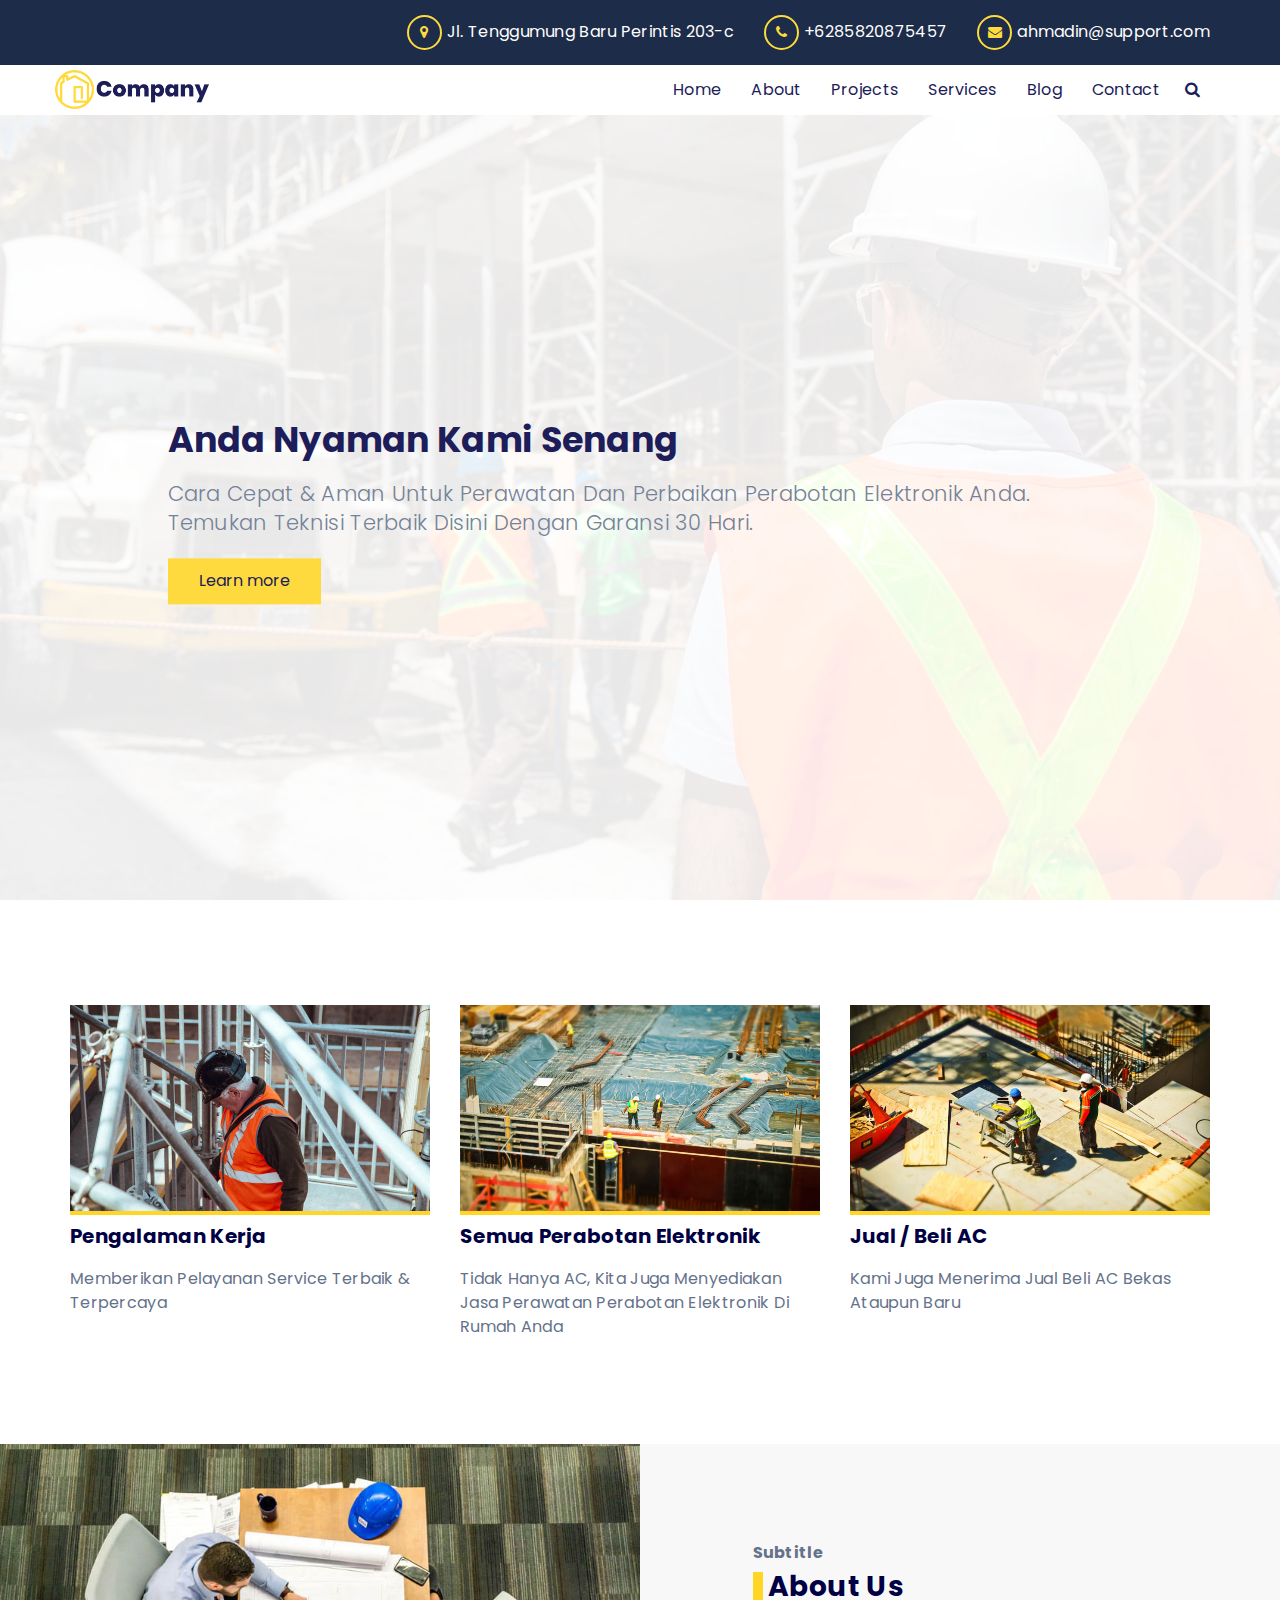
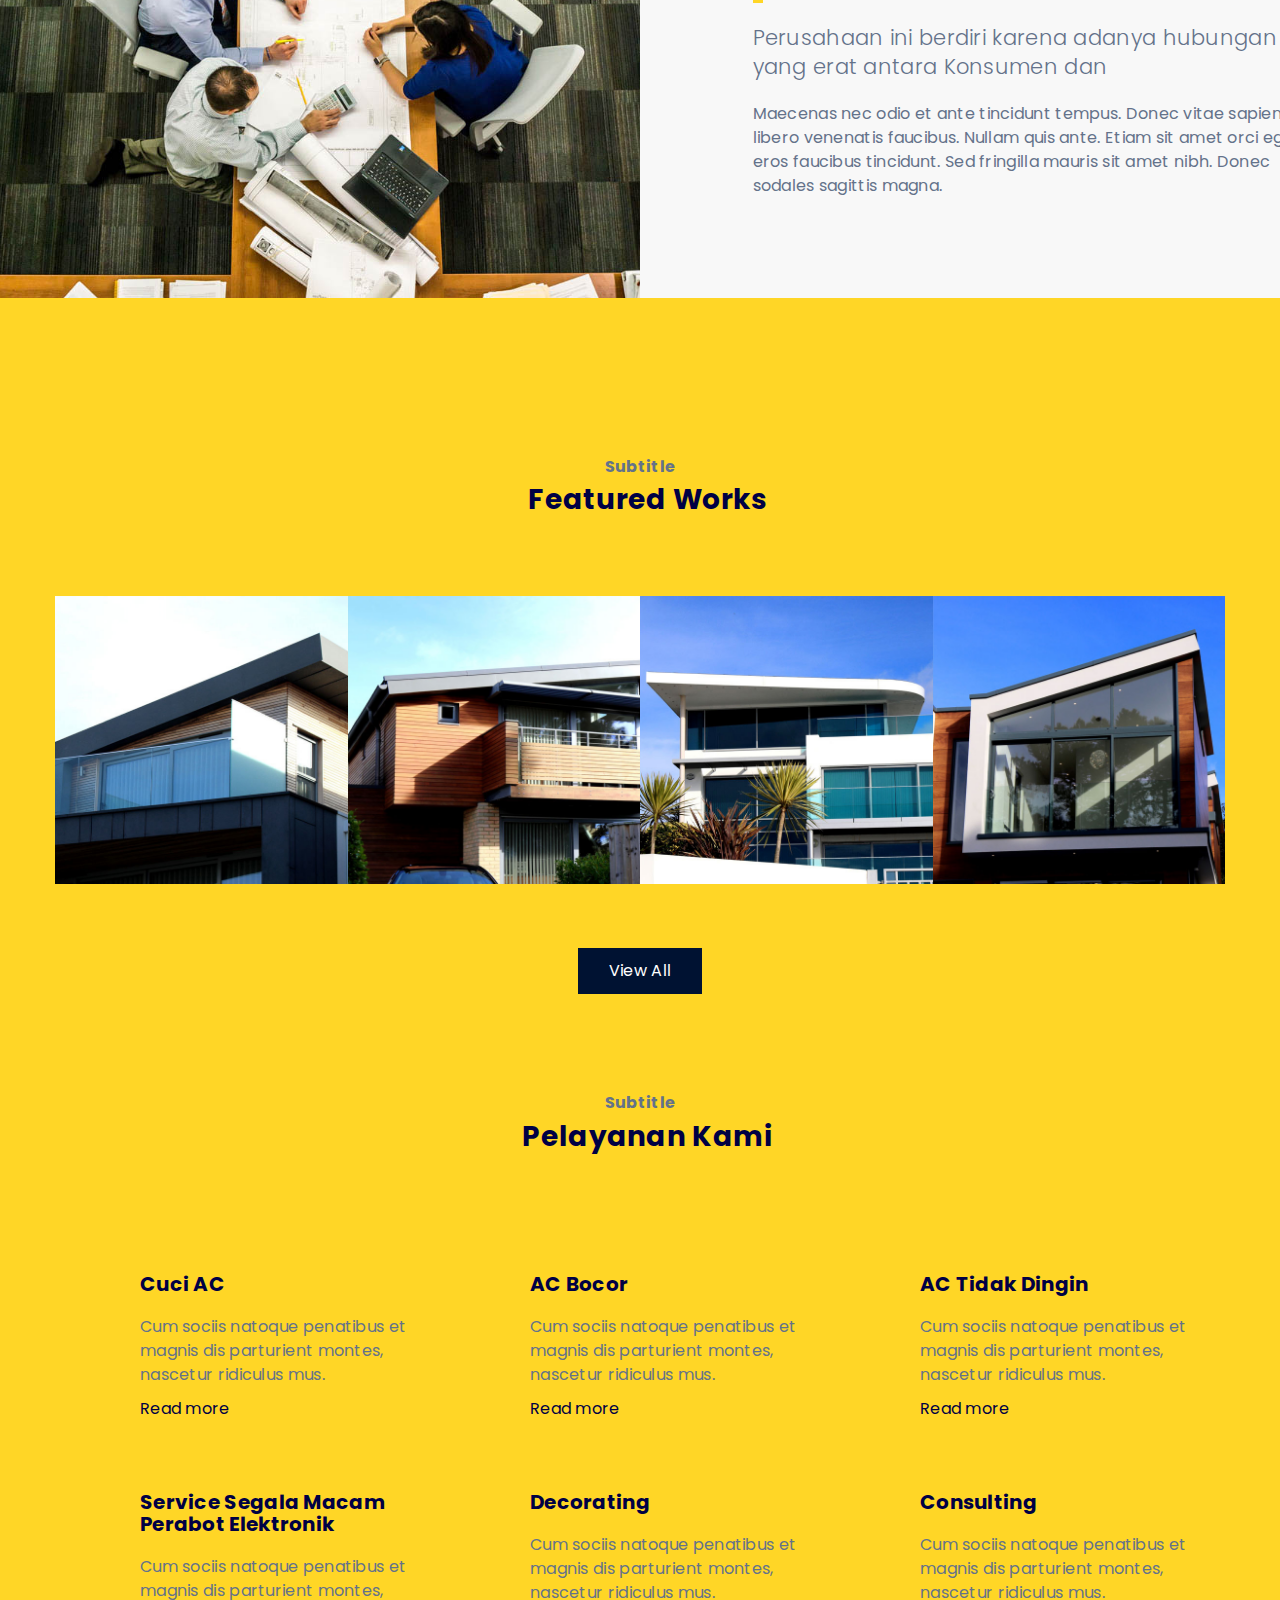
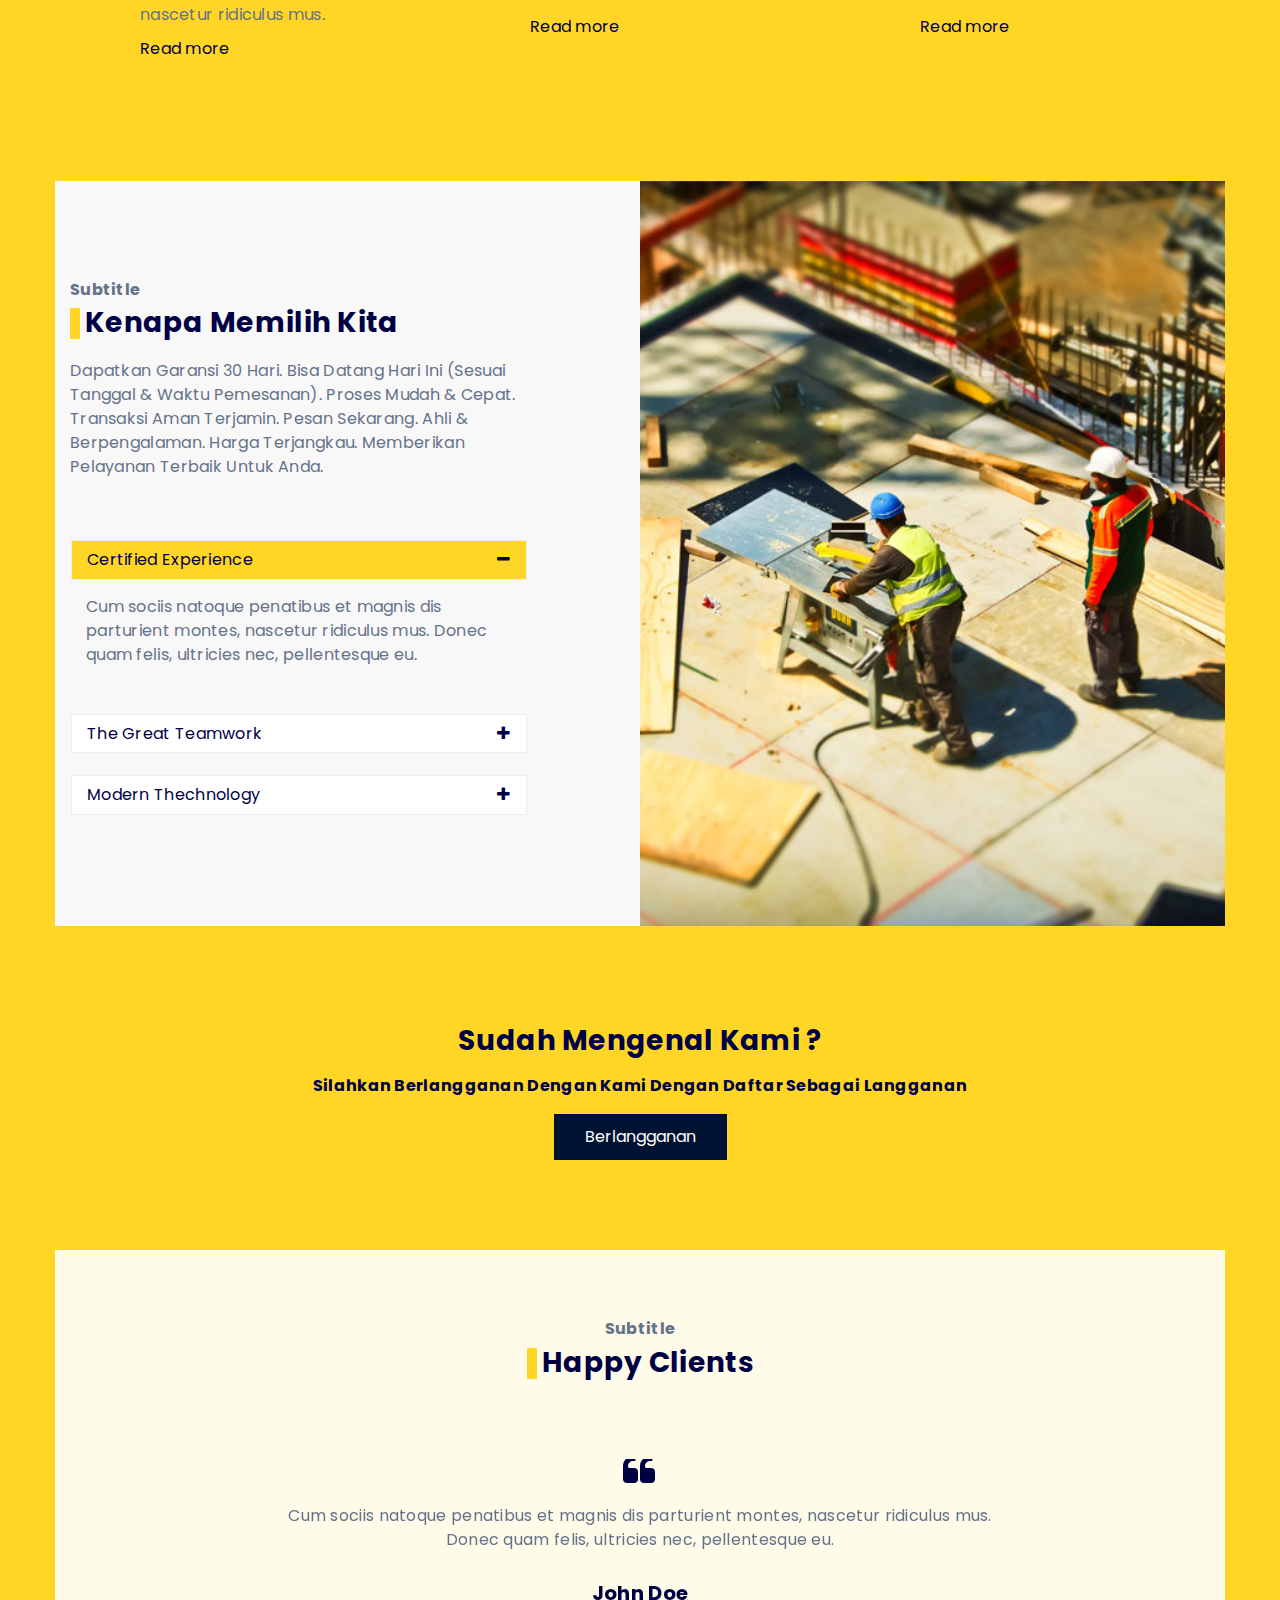
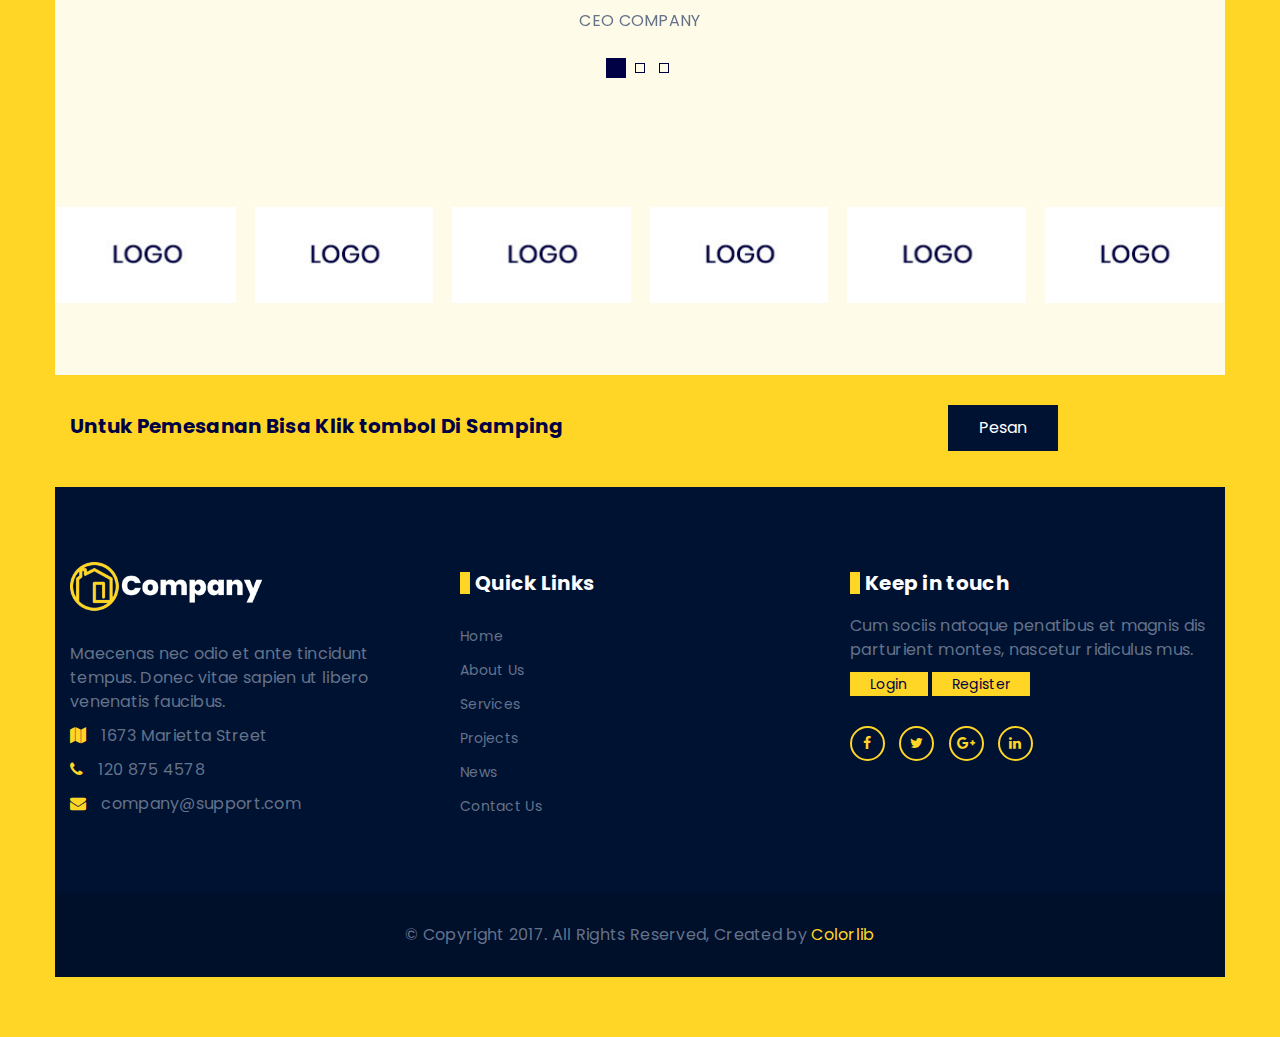
==== Bang-Tro/index.html @ e77583a6 "first commit" ====
<!DOCTYPE html>
<html lang="en">
	<head>
		<meta charset="utf-8">
		<meta http-equiv="X-UA-Compatible" content="IE=edge">
		<meta name="viewport" content="width=device-width, initial-scale=1">
		 <!-- The above 3 meta tags *must* come first in the head; any other head content must come *after* these tags -->

		<title>Air Conditioner</title>

		<!-- Google font -->
		<link href="https://fonts.googleapis.com/css?family=Poppins:400,700" rel="stylesheet">

		<!-- Bootstrap -->
		<link type="text/css" rel="stylesheet" href="main-css/bootstrap.min.css"/>

		<!-- Owl Carousel -->
		<link type="text/css" rel="stylesheet" href="main-css/owl.carousel.css" />
		<link type="text/css" rel="stylesheet" href="main-css/owl.theme.default.css" />

		<!-- Magnific Popup -->
		<link type="text/css" rel="stylesheet" href="main-css/magnific-popup.css" />

		<!-- Font Awesome Icon -->
		<link rel="stylesheet" href="main-css/font-awesome.min.css">

		<!-- Custom stlylesheet -->
		<link type="text/css" rel="stylesheet" href="main-css/style.css"/>
		
		<!-- CSS PopUp -->
		<style>
			.modalContainer{
				position: fixed;
				width: 100%;
				height: 100%;
				z-index: 1000;
				display: none;
				background-color: rgba(0,0,0,0.4);
			}
			.menu{
				position: fixed;
				width: 90%;
				height: 80%;
				margin: 5%;
				z-index: 1001;
				background-color: white;
			}
			a.button-login {
				-webkit-appearance: button;
				-moz-appearance: button;
				text-decoration: none;
				padding: 0px 20px;
				background-color: #FFD626;
				border: none;
				color: #004;
				font-size: 14px;
			}
			/* 
			Deskripsi : Sebuah formulir untuk pemesanan suatu barang. Bila menu ‘Kirim’ diklik, 
			maka akan mengeluarkan alert ‘Terima Kasih sudah berbelanja!’ 
			copyright (c) 2014 oleh : Wildan S. Nahar | wildansnahar@gmail.com 
			Terima kasih dan semoga bermanfaat. 
			Kunjungi terus blog : wildansnahar.wordpress.com dan Salam Developer ! 
			*/ 
			.h1 { font-family: Ubuntu; } 
			.p1 { font-family: Droid Sans; margin-left: 400px; } 
			.ul { font-family: droid Sans; list-style: none; } 
			.p3 {margin-left: 350px; } 
			.p0 { margin-left: 400px; } 
			.li { margin-left: 350px; } 
			.label { cursor: pointer; display: block; }

			.textarea { width: 250px; height: 120px; } 
			.p4 {margin-left: 500px; font-family: ubuntu ; font-size: 20px; }
		</style>

		<!-- PopUp -->

		<!-- HTML5 shim and Respond.js for IE8 support of HTML5 elements and media queries -->
		<!-- WARNING: Respond.js doesn't work if you view the page via file:// -->
		<!--[if lt IE 9]>
		  <script src="https://oss.maxcdn.com/html5shiv/3.7.3/html5shiv.min.js"></script>
		  <script src="https://oss.maxcdn.com/respond/1.4.2/respond.min.js"></script>
		<![endif]-->

    </head>
	<body>
		<!-- modal pesan -->
		<div id="modalPesan" class="modalContainer">
			<div id='menu' class="menu">
			<div class="container">
				<h3 style="text-align:center;">Pesan</h3>
				<div style="width:100%; height:2px; background-color:grey;"></div>
				<br/>
				<br/>
				<p4> <strong> PESAN DISINI </p4> </strong> <br> 
<p1> Silakan isi form di bawah ini untuk melakukan pemesanan </p1>

<form action=”” method=”get”> 
<ul> 
<li> 
<label for=”nama”> Nama Pemesan : </label> 
<input id=”nama” name=”namamu” /> 
</li> 
<br> 
<li> 
<label for=”alamat”> Alamat Lengkap : (Tulis selengkap-lengkapnya) </label> 
<textarea id=”alamat” name=”alamat”></textarea> 
</li> 
<li> 
<label for=”nomorhp”> Nomor Handphone : </label> 
<input id=”nomorhp” name=”nomorhpmu” /> 
</li>

<li> 
<label for=”e-mail”> Alamat E-mail : </label> 
<input id=”e-mail” name=”e-mail” /> 
</li>
<p3> PESANAN </p3> 
<li> 
<label for=”pesanan”> Pilih Salah Satu Pesanan : </label>
<input type="checkbox" name='coba' value='coba'/><label for="coba">AC</label>
<input type="checkbox" name='coba' value='coba'/><label for="coba"></label>
</li>
<li> 
<label for=”ukuran”> Pilih Ukuran : </label> 
<input type=”checkbox” /> S 
<input type=”checkbox” /> M 
<input type=”checkbox” /> L 
<input type=”checkbox” /> XL 
</li>
<li> 
<label for=”jumlah”> Jumlah : </label> 
<input id=”jumlah” name=”jumlah” /> </br>
<input type="submit" value='Kirim!' name='Kirim' onclick="alert ('Pesanan Anda Telah Terkirim !');"/>
</li>
<br>

</ul> 
</form>	
			</div>
		</div>
	</div>
		<!-- /modal pesan -->
		<!-- Header -->
		<header id="header">

			<!-- Top Header -->
			<div id="top-navbar" class="navbar">
				<div class="container">
					<ul class="nav navbar-nav navbar-right">
						<li><a href="#" class="text-link"><i class="fa fa-map-marker"></i><span>Jl. Tenggumung Baru Perintis 203-c</span></a></li>
						<li><a href="#" class="text-link"><i class="fa fa-phone"></i><span>+6285820875457</span></a></li>
						<li><a href="#" class="text-link"><i class="fa fa-envelope"></i><span>ahmadin@support.com</span></a></li>
					</ul>
				</div>
			</div>
			<!-- /Top Header -->

			<!-- Main Header -->
			<div id="main-navbar" class="navbar">
				<div class="container">
					<div class="navbar-header">
						<!-- Logo -->
						<div class="navbar-brand">
							<a class="logo" href="index.html"><img src="img/logo.png" alt="logo"></a>
						</div>
						<!-- Logo -->

						<!-- Mobile toggle -->
						<button class="navbar-toggle-btn">
							<span></span>
						</button>
						<!-- Mobile toggle -->

						<!-- Mobile Search toggle -->
						<button class="search-toggle-btn">
							<i class="fa fa-search"></i>
						</button>
						<!-- Mobile Search toggle -->
					</div>

					<!-- Search -->
					<div class="navbar-search">
						<button class="search-btn"><i class="fa fa-search"></i></button>
						<div class="search-form">
							<form>
								<input type="text" name="search" value="" placeholder="Search">
							</form>
						</div>
					</div>
					<!-- Search -->

					<!-- Navigation -->
					<ul class="main-navbar nav navbar-nav navbar-right">
						<li><a class="text-link" href="#"><span>Home</span></a></li>
						<li><a class="text-link" href="#AboutUs"><span>About</span></a></li>
						<li><a class="text-link" href="#"><span>Projects</span></a>
							
						</li>
						<li><a class="text-link" href="#"><span>Services</span></a>
							
						</li>
						<li><a class="text-link" href="#"><span>Blog</span></a>
							
						</li>
						<li><a class="text-link" href="#"><span>Contact</span></a></li>
					</ul>
					<!-- Navigation -->

				</div>
			</div>
			<!-- /Main Header -->

		</header>
		<!-- /Header -->
		
		<!-- Home Section -->
		<div id="home" class="banner-area">

			<!-- Background Image -->
			<div class="bg-img overlay" style="background-image:url('./img/background1.jpg')"></div>
			<!-- /Background Image -->

			<!-- home wrapper -->
			<div class="home-wrapper">
				<div class="container">
					<div class="row">

						<!-- home content -->
						<div class="col-md-10 col-md-offset-1">
							<h1>Anda Nyaman Kami Senang</h1>
							<p class="lead">Cara Cepat & Aman Untuk Perawatan Dan Perbaikan Perabotan Elektronik Anda. Temukan Teknisi Terbaik Disini Dengan Garansi 30 Hari.</p>
							<button class="secondary-button">Learn more</button>
						</div>
						<!-- /home content -->

					</div>
				</div>
			</div>
			<!-- /home wrapper -->

		</div>
		<!-- /Home Section -->

		<!-- About Section -->
		<div id="about">

			<!-- About section 01 -->
			<div class="section md-section">

				<!-- container -->
				<div class="container">

					<!-- row -->
					<div class="row">

						<!-- about -->
						<div class="col-md-4">
							<div class="about">
								<img src="./img/about1.jpg" alt="">
								<h3>Pengalaman Kerja</h3>
								<p>Memberikan Pelayanan Service Terbaik & Terpercaya</p>
							</div>
						</div>
						<!-- /about -->

						<!-- about -->
						<div class="col-md-4">
							<div class="about">
								<img src="./img/about2.jpg" alt="">
								<h3>Semua Perabotan Elektronik</h3>
								<p>Tidak Hanya AC, Kita Juga Menyediakan Jasa Perawatan Perabotan Elektronik Di Rumah Anda</p>
							</div>
						</div>
						<!-- /about -->

						<!-- about -->
						<div class="col-md-4">
							<div class="about">
								<img src="./img/about3.jpg" alt="">
								<h3>Jual / Beli AC</h3>
								<p>Kami Juga Menerima Jual Beli AC Bekas Ataupun Baru</p>
							</div>
						</div>
						<!-- /about -->

					</div>
					<!-- /row -->

				</div>
				<!-- /container -->

			</div>
			<!-- /About section 01 -->

			<!-- About section 02 -->
			<div class="section md-section bg-grey">

				<!-- Half Background Image -->
				<div class="bg-img bg-half overlay" style="background-image:url('./img/about4.jpg')"></div>
				<!-- /Half Background Image -->

				<!-- container -->
				<div class="container">

					<!-- row -->
					<div class="row">

						<!-- About content -->
						<div class="col-md-offset-7 col-md-6">
							<h4 class="sub-title">Subtitle</h4>
							<h2 class="title">About Us</h2>
							<p class="lead">Perusahaan ini berdiri karena adanya hubungan yang erat antara Konsumen dan </p>
							<p>Maecenas nec odio et ante tincidunt tempus. Donec vitae sapien ut libero venenatis faucibus. Nullam quis ante. Etiam sit amet orci eget eros faucibus tincidunt. Sed fringilla mauris sit amet nibh. Donec sodales sagittis magna.</p>
						</div>
						<!-- /About content -->

					</div>
					<!-- /row -->

				</div>
				<!-- /container -->

			</div>
			<!-- /About section 02 -->

		</div>
		<!-- /About Section -->

		<!-- Numbers Section -->
		<div id="numbers" class="section sm-section bg-main">

			<!-- container -->
			<div class="container">

				<!-- row -->
				<div class="row">

					


		<!-- Portfolio Section -->
		<div id="portfolio" class="section md-section">

			<!-- container -->
			<div class="container-fluid">

				<!-- row -->
				<div class="row">

					<!-- section header -->
					<div class="section-header text-center">
						<h4 class="sub-title">Subtitle</h4>
						<h2 class="title">Featured Works</h2>
					</div>
					<!-- section header -->

					<!-- portfolio slider -->
					<div id="portfolio-slider" class="owl-carousel owl-theme">

						<!-- portfolio -->
						<div class="portfolio">
							<div class="portfolio-img">
								<div class="overlay"></div>
								<div class="portfolio-links">
									<a href="#"><i class="fa fa-link"></i></a>
									<a class="lightbox" href="./img/project1.jpg"><i class="fa fa-search"></i></a>
								</div>
								<img src="./img/project1.jpg" alt="">
							</div>
							<div class="portfolio-content">
								<h3>Project Title</h3>
								<span>Category</span>
							</div>
						</div>
						<!-- /portfolio -->

						<!-- portfolio -->
						<div class="portfolio">
							<div class="portfolio-img">
								<div class="overlay"></div>
								<div class="portfolio-links">
									<a href="#"><i class="fa fa-link"></i></a>
									<a class="lightbox" href="./img/project2.jpg"><i class="fa fa-search"></i></a>
								</div>
								<img src="./img/project2.jpg" alt="">
							</div>
							<div class="portfolio-content">
								<h3>Project Title</h3>
								<span>Category</span>
							</div>
						</div>
						<!-- /portfolio -->


						<!-- portfolio -->
						<div class="portfolio">
							<div class="portfolio-img">
								<div class="overlay"></div>
								<div class="portfolio-links">
									<a href="#"><i class="fa fa-link"></i></a>
									<a class="lightbox" href="./img/project3.jpg"><i class="fa fa-search"></i></a>
								</div>
								<img src="./img/project3.jpg" alt="">
							</div>
							<div class="portfolio-content">
								<h3>Project Title</h3>
								<span>Category</span>
							</div>
						</div>
						<!-- /portfolio -->


						<!-- portfolio -->
						<div class="portfolio">
							<div class="portfolio-img">
								<div class="overlay"></div>
								<div class="portfolio-links">
									<a href="#"><i class="fa fa-link"></i></a>
									<a class="lightbox" href="./img/project4.jpg"><i class="fa fa-search"></i></a>
								</div>
								<img src="./img/project4.jpg" alt="">
							</div>
							<div class="portfolio-content">
								<h3>Project Title</h3>
								<span>Category</span>
							</div>
						</div>
						<!-- /portfolio -->


					</div>
					<!-- /portfolio slider -->

					<div class="view-all-portfolio">
						<a href="#" class="main-button">View All</a>
					</div>

				</div>
				<!-- /row -->

			</div>
			<!-- /container -->

		</div>
		<!-- /Portfolio Section -->

		<!-- Services Section -->
		<div id="service" class="section md-section">

			<!-- container -->
			<div class="container">

				<!-- row -->
				<div class="row">

					<!-- section header -->
					<div class="section-header text-center">
						<h4 class="sub-title">Subtitle</h4>
						<h2 class="title">Pelayanan Kami</h2>
					</div>
					<!-- /section header -->

					<!-- service -->
					<div class="col-md-4 col-sm-6">
						<div class="service">
							<i class="fa fa-building"></i>
							<div class="service-content">
								<h3>Cuci AC</h3>
								<p>Cum sociis natoque penatibus et magnis dis parturient montes, nascetur ridiculus mus.</p>
								<a href="#" class="text-link"><span>Read more</span></a>
							</div>
						</div>
					</div>
					<!-- /service -->

					<!-- service -->
					<div class="col-md-4 col-sm-6">
						<div class="service">
							<i class="fa fa-wrench"></i>
							<div class="service-content">
								<h3>AC Bocor</h3>
								<p>Cum sociis natoque penatibus et magnis dis parturient montes, nascetur ridiculus mus.</p>
								<a href="#" class="text-link"><span>Read more</span></a>
							</div>
						</div>
					</div>
					<!-- /service -->

					<!-- service -->
					<div class="col-md-4 col-sm-6">
						<div class="service">
							<i class="fa fa-university"></i>
							<div class="service-content">
								<h3>AC Tidak Dingin</h3>
								<p>Cum sociis natoque penatibus et magnis dis parturient montes, nascetur ridiculus mus.</p>
								<a href="#" class="text-link"><span>Read more</span></a>
							</div>
						</div>
					</div>
					<!-- /service -->

					<!-- service -->
					<div class="col-md-4 col-sm-6">
						<div class="service">
							<i class="fa fa-paint-brush"></i>
							<div class="service-content">
								<h3>Service Segala Macam Perabot Elektronik</h3>
								<p>Cum sociis natoque penatibus et magnis dis parturient montes, nascetur ridiculus mus.</p>
								<a href="#" class="text-link"><span>Read more</span></a>
							</div>
						</div>
					</div>
					<!-- /service -->

					<!-- service -->
					<div class="col-md-4 col-sm-6">
						<div class="service">
							<i class="fa fa-magic"></i>
							<div class="service-content">
								<h3>Decorating</h3>
								<p>Cum sociis natoque penatibus et magnis dis parturient montes, nascetur ridiculus mus.</p>
								<a href="#" class="text-link"><span>Read more</span></a>
							</div>
						</div>
					</div>
					<!-- /service -->

					<!-- service -->
					<div class="col-md-4 col-sm-6">
						<div class="service">
							<i class="fa fa-bullhorn"></i>
							<div class="service-content">
								<h3>Consulting</h3>
								<p>Cum sociis natoque penatibus et magnis dis parturient montes, nascetur ridiculus mus.</p>
								<a href="#" class="text-link"><span>Read more</span></a>
							</div>
						</div>
					</div>
					<!-- /service -->

				</div>
				<!-- /row -->

			</div>
			<!-- /container -->

		</div>
		<!-- /Services Section -->

		<!-- Why Choose us Section -->
		<div class="section md-section bg-grey">

			<!-- Half Background Image -->
			<div class="bg-img bg-half bg-right overlay" style="background-image:url('./img/about5.jpg')"></div>
			<!-- Half Background Image -->

			<!-- container -->
			<div class="container">

				<!-- row -->
				<div class="row">

					<!-- Why Choose us content -->
					<div class="col-md-5">

						<!-- section header -->
						<div class="section-header">
							<h4 class="sub-title">Subtitle</h4>
							<h2 class="title">Kenapa Memilih Kita</h2>
							<p>Dapatkan Garansi 30 Hari. Bisa Datang Hari Ini (Sesuai Tanggal & Waktu Pemesanan). Proses Mudah & Cepat. Transaksi Aman Terjamin. Pesan Sekarang. Ahli & Berpengalaman. Harga Terjangkau. Memberikan Pelayanan Terbaik Untuk Anda.</p>
						</div>
						<!-- /section header -->

						<!-- Why Choose us accordion -->
						<div class="accordion" id="accordion">

							<!-- panel -->
							<div class="panel">
								<div class="panel-heading">
									<h4 class="panel-title"><a data-parent="#accordion" data-toggle="collapse" href="#collapse-1">Certified Experience</a></h4>
								</div>
								<div id="collapse-1" class="panel-collapse collapse in">
									<div class="panel-body">
										<p>Cum sociis natoque penatibus et magnis dis parturient montes, nascetur ridiculus mus. Donec quam felis, ultricies nec, pellentesque eu.</p>
									</div>
								</div>
							</div>
							<!-- /panel -->

							<!-- panel -->
							<div class="panel">
								<div class="panel-heading">
									<h4 class="panel-title"><a class="collapsed" data-parent="#accordion" data-toggle="collapse" href="#collapse-2">The Great Teamwork</a></h4>
								</div>
								<div id="collapse-2" class="panel-collapse collapse">
									<div class="panel-body">
										<p>Cum sociis natoque penatibus et magnis dis parturient montes, nascetur ridiculus mus. Donec quam felis, ultricies nec, pellentesque eu.</p>
									</div>
								</div>
							</div>
							<!-- /panel -->

							<!-- panel -->
							<div class="panel">
								<div class="panel-heading">
									<h4 class="panel-title"><a class="collapsed" data-parent="#accordion" data-toggle="collapse" href="#collapse-3">Modern Thechnology</a></h4>
								</div>
								<div id="collapse-3" class="panel-collapse collapse">
									<div class="panel-body">
										<p>Cum sociis natoque penatibus et magnis dis parturient montes, nascetur ridiculus mus. Donec quam felis, ultricies nec, pellentesque eu.</p>
									</div>
								</div>
							</div>
							<!-- /panel -->

						</div>
						<!-- /Why Choose us accordion -->

					</div>
					<!-- /Why Choose us content -->

				</div>
				<!-- /row -->

			</div>
			<!-- /container -->

		</div>
		<!-- /Why Choose us Section -->

		<!-- Call to Action Section -->
		<div id="cta-1" class="section md-section bg-main">

			<!-- container -->
			<div class="container">

				<!-- row -->
				<div class="row">

					<!-- CTA content -->
					<div class="col-md-10 col-md-offset-1 text-center">
						<h2>Sudah Mengenal Kami ?</h2>
						<h4>Silahkan Berlangganan Dengan Kami Dengan Daftar Sebagai Langganan</h4>
						<button class="main-button">Berlangganan</button>
					</div>
					<!-- /CTA content -->

				</div>
				<!-- /row -->

			</div>
			<!-- /container -->

		</div>
		<!-- /Call to Action Section -->

		<!-- Clients Section -->
		<div id="clients" class="section">

			<!-- Half Background Image -->
			<div class="bg-img overlay" style="background-image:url('./img/background2.jpg')"></div>
			<!-- /Half Background Image -->

			<!-- Testimonial Section -->
			<div id="testimonial" class="section sm-section">

				<!-- container -->
				<div class="container">

					<!-- row -->
					<div class="row">

						<!-- section header -->
						<div class="section-header text-center">
							<h4 class="sub-title">Subtitle</h4>
							<h2 class="title">Happy Clients</h2>
						</div>
						<!-- /section header -->

						<!-- Testimonial slider -->
						<div class="col-md-8 col-md-offset-2">
							<div id="testimonial-slider" class="owl-carousel owl-theme">

								<!-- testimonial -->
								<div class="testimonial">
									<div class="testimonial-quote">
										<p>Cum sociis natoque penatibus et magnis dis parturient montes, nascetur ridiculus mus. Donec quam felis, ultricies nec, pellentesque eu.</p>
									</div>
									<div class="testimonial-meta">
										<h3>John Doe</h3>
										<span>CEO Company</span>
									</div>
								</div>
								<!-- /testimonial -->

								<!-- testimonial -->
								<div class="testimonial">
									<div class="testimonial-quote">
										<p>Cum sociis natoque penatibus et magnis dis parturient montes, nascetur ridiculus mus. Donec quam felis, ultricies nec, pellentesque eu.</p>
									</div>
									<div class="testimonial-meta">
										<h3>John Doe</h3>
										<span>CEO Company</span>
									</div>
								</div>
								<!-- /testimonial -->

								<!-- testimonial -->
								<div class="testimonial">
									<div class="testimonial-quote">
										<p>Cum sociis natoque penatibus et magnis dis parturient montes, nascetur ridiculus mus. Donec quam felis, ultricies nec, pellentesque eu.</p>
									</div>
									<div class="testimonial-meta">
										<h3>John Doe</h3>
										<span>CEO Company</span>
									</div>
								</div>
								<!-- /testimonial -->

							</div>
						</div>
						<!-- /Testimonial slider -->

					</div>
					<!-- /row -->

				</div>
				<!-- /container -->

			</div>
			<!-- /Testimonial Section -->


			<!-- Partners Section -->
			<div id="partners" class="section sm-section">

				<!-- container -->
				<div class="container">

					<!-- row -->
					<div class="row">

						<!-- partners slider -->
						<div id="partners-slider" class="owl-carousel owl-theme">

							<!-- partner -->
							<a href="#" class="partner">
								<img src="./img/partner.jpg" alt="">
							</a>
							<!-- /partner -->

							<!-- partner -->
							<a href="#" class="partner">
								<img src="./img/partner.jpg" alt="">
							</a>
							<!-- /partner -->

							<!-- partner -->
							<a href="#" class="partner">
								<img src="./img/partner.jpg" alt="">
							</a>
							<!-- /partner -->

							<!-- partner -->
							<a href="#" class="partner">
								<img src="./img/partner.jpg" alt="">
							</a>
							<!-- /partner -->

							<!-- partner -->
							<a href="#" class="partner">
								<img src="./img/partner.jpg" alt="">
							</a>
							<!-- /partner -->

							<!-- partner -->
							<a href="#" class="partner">
								<img src="./img/partner.jpg" alt="">
							</a>
							<!-- /partner -->

							<!-- partner -->
							<a href="#" class="partner">
								<img src="./img/partner.jpg" alt="">
							</a>
							<!-- /partner -->

						</div>
						<!-- /partners slider -->

					</div>
					<!-- /row -->

				</div>
				<!-- /container -->

			</div>
			<!-- /Partner Section -->

		</div>
		<!-- /Clients Section -->

		<!-- Call to Action Section -->
		<div id="cta-2" class="section xs-section bg-main">

			<!-- container -->
			<div class="container">

				<!-- container -->
				<div class="row">

					<!-- CTA Content -->
					<div class="col-md-9">
						<h3>Untuk Pemesanan Bisa Klik tombol Di Samping</h3>
					</div>
					<div class="col-md-3">	
						<button class="main-button" onclick="bukaModal()">Pesan</button>
					</div>
					<!-- /CTA Content -->

				</div>
				<!-- /row -->

			</div>
			<!-- /container -->

		</div>
		<!-- /Call to Action Section -->


		<!-- Footer Section -->
		<footer id="footer" class="bg-dark">

			<!-- Top footer -->
			<div id="top-footer" class="section sm-section">

				<!-- container -->
				<div class="container">

					<!-- row -->
					<div class="row">

						<!-- footer about -->
						<div class="col-md-4 footer-widget">
							<div class="footer-logo">
								<a class="logo" href="index.html">
									<img src="img/logo-alt.png" alt="logo">
								</a>
								<p>Maecenas nec odio et ante tincidunt tempus. Donec vitae sapien ut libero venenatis faucibus.</p>
							</div>
							<ul class="footer-contact">
								<li><a href="#" class="text-link"><i class="fa fa-map"></i><span>1673 Marietta Street</span></a></li>
								<li><a href="#" class="text-link"><i class="fa fa-phone"></i><span>120 875 4578</span></a></li>
								<li><a href="#" class="text-link"><i class="fa fa-envelope"></i><span>company@support.com</span></a></li>
							</ul>
						</div>
						<!-- /footer about -->

						<!-- footer links -->
						<div class="col-md-4 footer-widget">
							<div class="row">
								<div class="col-md-12">
									<h3 class="title white-text">Quick Links</h3>
								</div>
								<div class="col-xs-6">
									<ul class="footer-links">
										<li><a href="#">Home</a></li>
										<li><a href="#">About Us</a></li>
										<li><a href="#">Services</a></li>
										<li><a href="#">Projects</a></li>
										<li><a href="#">News</a></li>
										<li><a href="#">Contact Us</a></li>
									</ul>
								</div>
							</div>
						</div>
						<!-- /footer links -->

						<!-- footer subscribe -->
						<div class="col-md-4 footer-widget">
							<h3 class="title white-text">Keep in touch</h3>
							<p>Cum sociis natoque penatibus et magnis dis parturient montes, nascetur ridiculus mus.</p>
								<a class='button-login' href='index1.html'>Login</a>
								<a class='button-login' href='index1.html#toregister'>Register</a>
							<ul class="footer-social">
								<li><a href="#"><i class="fa fa-facebook"></i></a></li>
								<li><a href="#"><i class="fa fa-twitter"></i></a></li>
								<li><a href="#"><i class="fa fa-google-plus"></i></a></li>
								<li><a href="#"><i class="fa fa-linkedin"></i></a></li>
							</ul>
						</div>
						<!-- /footer subscribe -->

					</div>
					<!-- /row -->

				</div>
				<!-- /container -->

			</div>
			<!-- /Top footer -->

			<!-- Bottom footer -->
			<div id="bottom-footer" class="section xs-section text-center">
				<div class="container">
					<div class="row">
						<span>&copy; Copyright 2017. All Rights Reserved, Created by <a href="https://colorlib.com">Colorlib</a></span>
					</div>
				</div>
			</div>
			<!-- /Bottom footer -->

		</footer>
		<!-- /Footer Section -->

		<!-- Preloader -->
		<div id="preloader">
			<div class="preloader">
				<span></span>
				<span></span>
				<span></span>
				<span></span>
			</div>
		</div>
		<!-- /Preloader -->

		<!-- jQuery Plugins -->
		<script type="text/javascript" src="js/jquery.min.js"></script>
		<script type="text/javascript" src="js/bootstrap.min.js"></script>
		<script type="text/javascript" src="js/owl.carousel.min.js"></script>
		<script type="text/javascript" src="js/jquery.magnific-popup.js"></script>
		<script type="text/javascript" src="js/main.js"></script>
		<script>
			var modalPesan = document.getElementById('modalPesan');
			function bukaModal(){
				modalPesan.style.display = 'block';
			}
			window.addEventListener('click',function(event){
				if(event.target == modalPesan){
					modalPesan.style.display= 'none';
				}
			})
		</script>
	</body>
</html>
---- Bang-Tro/main-css/style.css ----
/*
Template Name: HTML Construction Template
Author: yaminncco

Colors:
	Body 		: #64728A
	Headers 	: #004
	Primary 	: #FFD626
	Dark     	: #001232
	Grey 		: #F8F8F8 #EEE

Fonts: Poppins

Table OF Contents
------------------------------------
1 > General
2 > Logo
3 > Navigation
4 > Home
5 > About
6 > Numbers
7 > Portfolio
8 > Services
9 > Pricing
10 > Testimonial
11 > Partners
12 > Blog
13 > Blog post
14 > Blog sidebar
15 > Footer
16 > Responsive
17 > Accordion
18 > Owl theme
19 > Preloader
------------------------------------*/
/*------------------------------------*\
	General
\*------------------------------------*/
/* --- typography --- */
body {
	font-family: 'Poppins', sans-serif;
	font-size: 16px;
	line-height: 24px;
	color: #64728A;
	letter-spacing: 0.3px;
	overflow-x: hidden;
}

h1,h2,h3,h4,h5,h6 {
	color: #004;
	font-weight: 700;
	margin-top: 10px;
	margin-bottom: 20px;
}

h1 {
	font-size: 35px;
}

h2 {
	font-size: 28px;
}

h3 {
	font-size: 20px;
}

h4 {
	font-size: 16px;
}

a {
	color: #004;
    text-decoration: none;
}

a:hover,
a:focus{
	color: #004;
    text-decoration: none;
    outline: none
}

ul,ol{
    margin: 0;
    padding: 0;
    list-style: none
}

.white-text {
	color: #FFF;
}

/* --- Section --- */

.section {
	position: relative;
}

.md-section {
	padding-top: 90px;
	padding-bottom: 90px;
}

.sm-section {
	padding-top: 60px;
	padding-bottom: 60px;
}

.xs-section {
	padding-top: 30px;
	padding-bottom: 30px;
}

/* --- Background Section --- */

.bg-main {
	background-color: #FFD626;
}

.bg-grey {
	background-color: #F8F8F8;
}

.bg-dark {
	background-color: #001232;
}

/* --- Background Image Section --- */
.bg-img  {
	position: absolute;
	left: 0;
	right: 0;
	top: 0;
	bottom: 0;
	background-size: cover;
	background-position: center;
	background-attachment:fixed;
}

.bg-img.bg-half{
	width: 50%;
	background-attachment:scroll;
}

.bg-img.bg-half.bg-right {
	left: 50%;
}

.bg-img.overlay:after {
	content: "";
	position: absolute;
	left: 0;
	right: 0;
	top: 0;
	bottom: 0;
	opacity: 0.9;
}

.bg-img.overlay:after {
	background-color: #FFF;
}

.bg-img.bg-half.overlay:after {
	display: none;
}

@media only screen and (max-width: 991px) {
	.bg-img.bg-half.overlay:after {
		display: block;
	}
	.bg-img.bg-half {
		width: 100%;
	}
	.bg-img.bg-half.bg-right {
		left: 0%;
	}
}

/* --- Section Header --- */

.section-header {
	margin-bottom: 60px;
}

.title {
	position: relative;
	padding-left: 15px;
}

.text-center .title {
	display: inline-block;
}

.title:after {
	content: "";
	position: absolute;
	left: 0;
	top: 0;
	bottom: 0;
	width: 10px;
	background-color: #FFD626;
}

.sub-title {
	color: #64728A;
	margin-bottom: 0px;
}

/* --- Buttons --- */

.main-button , .secondary-button {
	display: inline-block;
	position: relative;
	padding: 10px 30px;
	border: 1px solid transparent;
	z-index: 1;
}

.main-button  {
	background-color: #001232;
	color: #FFF;
}

.secondary-button {
	background-color: #FFD626;
	color: #004;
}

.main-button:after  , .secondary-button:after {
	content: "";
	position: absolute;
	bottom: 0;
	right: 0;
	left: 0;
	height: 0%;
	-webkit-transition: 0.2s height;
	transition: 0.2s height;
	z-index: -1;
}

.main-button:after  {
	background-color:#FFD626;
}

.secondary-button:after  {
	background-color:#001232;
}

.main-button:hover:after , .secondary-button:hover:after {
	height: 100%;
}

.main-button:hover {
	color: #004;
}

.main-button:focus {
	color: #FFF;
}

.secondary-button:hover {
	color: #FFF;
}

/* --- Text Link --- */

.text-link > span {
	position: relative;
	z-index: 1;
}

.text-link:hover > span {
	color: #004;
}

.text-link > span:after{
	content: "";
	position: absolute;
	bottom: 0;
	left: 0;
	width: 100%;
	height: 0%;
	background-color: #FFD626;
	z-index: -1;
	-webkit-transition: 0.2s height;
	transition: 0.2s height;
}

.text-link:hover > span:after {
	height: 100%;
}

/* --  Input  -- */

input[type="text"], input[type="email"], input[type="password"], input[type="number"], input[type="date"], input[type="url"], input[type="tel"], textarea {
    height: 40px;
    border: 1px solid #64728A;
	background: transparent;
    padding-left: 15px;
	padding-right: 15px;
}

textarea {
    padding: 10px 15px;
    min-height: 90px;
    resize: vertical;
}

.input_name {
	width: 60%;
}
/*------------------------------------*\
	Logo
\*------------------------------------*/

.navbar-brand {
    padding: 0;
}

.navbar-brand .logo {
	display: inline-block;
	margin-top: 5px;
}

.navbar-brand .logo > img {
	max-height: 40px;
}

/*------------------------------------*\
	Navigation
\*------------------------------------*/

#header {
	position:relative;
	z-index:10;
}

#header .navbar {
	margin-bottom: 0px;
	border-radius: 0px;
	border: none;
}

#header .nav li a:hover , #header .nav li a:focus {
	background-color: transparent;
}

/* --- Top Navigation --- */
#top-navbar {
	background-color: #001232;
}

#top-navbar .nav li a {
	color: #FFF;
}
#top-navbar .nav li a i {
	height: 35px;
	width: 35px;
	text-align: center;
	line-height: 30px;
	color: #FFD626;
	border: 2px solid #FFD626;
	border-radius: 50%;
	margin-right: 5px;
	font-size: 14px;
	-webkit-transition: 0.2s all;
	transition: 0.2s all;
}

#top-navbar .nav li a:hover i {
	background-color: #FFD626;
	color: #004;
}

/* --- Main Navigation --- */

#main-navbar {
	background-color: #FFF;
}

#main-navbar.fixed-navbar {
	position: fixed;
	left: 0;
	right: 0;
	top: 0;
	-webkit-box-shadow: 0px -2px 10px 0px rgba(0, 0, 0, 0.15);
	        box-shadow: 0px -2px 10px 0px rgba(0, 0, 0, 0.15);
	z-index: 10;
}

/* --- Default Dropdown --- */
@media only screen and (min-width: 768px) {
	.has-dropdown {
		position: relative;
	}
	.has-dropdown:after {
		font-family: 'FontAwesome';
		content: "\f0d7";
		-webkit-transition: 0.2s -webkit-transform;
		transition: 0.2s -webkit-transform;
		transition: 0.2s transform;
		transition: 0.2s transform, 0.2s -webkit-transform;
		position: absolute;
		right: 5px;
		font-size: 10px;
		color: #004;
		top: 15px;
	}
	.dropdown {
		opacity: 0;
		visibility: hidden;
		-webkit-transform: translateX(-10px);
			-ms-transform: translateX(-10px);
				transform: translateX(-10px);
		position: absolute;
		width: 250px;
		background-color: #FFF;
		border: 1px solid #EEE;
		-webkit-transition: 0.2s all;
			transition: 0.2s all;
	}

	.main-navbar > .has-dropdown > .dropdown .dropdown {
		top: 0px;
		left: 100%;
	}
	.has-dropdown:hover > .dropdown {
		opacity:1;
		visibility:visible;
		-webkit-transform: translateX(0px);
			-ms-transform: translateX(0px);
				transform: translateX(0px);
	}

	.dropdown li {
		border-bottom: 1px solid #EEE;
	}

	.dropdown li:nth-last-child(1) {
		border-bottom: 0px;
	}

	.dropdown li a {
		display: block;
		padding: 10px 10px;
		-webkit-transition: 0.2s -webkit-transform;
		transition: 0.2s -webkit-transform;
		transition: 0.2s transform;
		transition: 0.2s transform, 0.2s -webkit-transform;
	}

	.dropdown li a:hover {
		-webkit-transform: translateX(3px);
		    -ms-transform: translateX(3px);
		        transform: translateX(3px);
		-webkit-box-shadow: -4px 0px 0px 0px #FFD626;
			box-shadow: -4px 0px 0px 0px #FFD626;
	}

}

/* --- Mobile Nav --- */
@media only screen and (max-width: 767px) {
	#main-navbar  {
		padding-top: 0px;
		padding-bottom: 0px;
	}

	.main-navbar {
		margin: 0px -15px;
		border-top: 1px solid #EEE;
		max-height: 0;
		overflow-y: scroll;
		-webkit-transition: 0.3s max-height;
		transition: 0.3s max-height;
	}

	.main-navbar li {
		border-bottom: 1px solid #EEE;
	}

	.main-navbar.main-navbar-collapsed {
		max-height: 500px;
	}

	/* Mobile Dropdown */
	.has-dropdown {
		position: relative;
	}

	.has-dropdown:after {
		font-family: 'FontAwesome';
		content: "\f067";
		position: absolute;
		right: 10px;
		font-size: 10px;
		color: #004;
		top: 10px;
	}

	.has-dropdown.dropdown-collapsed:after {
		content: "\f068";
	}

	.has-dropdown.dropdown-collapsed  > .dropdown  {
		display:block;
	}

	.dropdown  {
		display: none;
		margin: 0px 15px 15px;
		border: 1px solid #EEE;
	}

	.dropdown li:nth-last-child(1) {
		border-bottom: 0px;
	}

	.dropdown li a {
		display: block;
		padding: 10px 10px;
		-webkit-transition: 0.2s -webkit-transform;
		transition: 0.2s -webkit-transform;
		transition: 0.2s transform;
		transition: 0.2s transform, 0.2s -webkit-transform;
	}

	.dropdown li a:hover {
		-webkit-transform: translateX(3px);
		    -ms-transform: translateX(3px);
		        transform: translateX(3px);
		-webkit-box-shadow: -4px 0px 0px 0px #FFD626;
			box-shadow: -4px 0px 0px 0px #FFD626;
	}
}

/* --- Navbar Mobile Toggle --- */
@media only screen and (min-width: 768px) {
	.navbar-toggle-btn {
		display: none !important;
	}
}

.navbar-toggle-btn {
	position: relative;
	display: block;
	width: 50px;
	float: right;
	height: 50px;
	background: transparent;
	border: none;
}


.navbar-toggle-btn span {
	position: absolute;
	top: 50%;
	-webkit-transform: translateY(-50%);
	    -ms-transform: translateY(-50%);
	        transform: translateY(-50%);
	left: 10px;
	-webkit-transition: 0.2s background;
	transition: 0.2s background;
}

.navbar-toggle-btn span:after , .navbar-toggle-btn span:before {
	content: "";
	position: absolute;
	left: 0;
	-webkit-transition: 0.2s -webkit-transform;
	transition: 0.2s -webkit-transform;
	transition: 0.2s transform;
	transition: 0.2s transform, 0.2s -webkit-transform;
}

.navbar-toggle-btn span , .navbar-toggle-btn span:after , .navbar-toggle-btn span:before {
	height: 4px;
	width: 30px;
	background-color: #004;
}

.navbar-toggle-btn span:before {
	top: -10px;
}

.navbar-toggle-btn span:after {
	top: 10px;
}

.navbar-toggle-btn.toggle-btn-collapsed span {
	background: transparent;
}

.navbar-toggle-btn.toggle-btn-collapsed span:before {
	-webkit-transform: translateY(10px) rotate(45deg);
	    -ms-transform: translateY(10px) rotate(45deg);
	        transform: translateY(10px) rotate(45deg);
}

.navbar-toggle-btn.toggle-btn-collapsed span:after {
	-webkit-transform: translateY(-10px) rotate(-45deg);
	    -ms-transform: translateY(-10px) rotate(-45deg);
	        transform: translateY(-10px) rotate(-45deg);
}


/* --- Navbar Search --- */
.navbar-search {
	position: relative;
	float: right;
	margin-left: 15px;
}

.navbar-search .search-btn {
	border: none;
	background: transparent;
	padding: 15px 10px;
	line-height: 20px;
	color: #004;
}

.navbar-search .search-form {
	display: none;
	position: absolute;
	width: 250px;
	background: #FFF;
	right: 50%;
	-webkit-transform: translateX(50%);
	    -ms-transform: translateX(50%);
	        transform: translateX(50%);
	padding: 15px 10px;
	border: 1px solid #EEE;
}

.navbar-search .search-form form input {
	width: 100%;
}

.navbar-search:hover .search-form {
	display: block;
}

.search-toggle-btn {
	display: none;
	float: right;
	width: 50px;
	line-height: 50px;
	font-size: 24px;
	background: transparent;
	border-left: 1px solid #EEE;
	border-right: 1px solid #EEE;
	border-bottom: 0px;
	border-top: 0px;
	color: #004;
}

@media only screen and (max-width: 767px) {
	.navbar-search  .search-btn {
		display: none;
	}

	.search-toggle-btn {
		display: block;
	}

	.navbar-search {
		float: none;
		margin: 0px -15px;
	}

	.navbar-search .search-form {
		position: static;
		-webkit-transform: none;
		    -ms-transform: none;
		        transform: none;
		width: 100%;
		border-top: 1px solid #EEE;
	}

	.navbar-search.navbar-search-collapsed .search-form {
		display: block;
	}
}

/*------------------------------------*\
	Home
\*------------------------------------*/

.banner-area {
	position: relative;
}

#home .home-wrapper {
    position: absolute;
    left: 0px;
    right: 0px;
    top: 50%;
    -webkit-transform: translateY(-50%);
        -ms-transform: translateY(-50%);
            transform: translateY(-50%);
}

.page-wrapper {
	position: relative;
	z-index: 1;
}

.page-wrapper .breadcrumb {
    background: transparent;
    margin-bottom: 0px;
}

.page-wrapper .breadcrumb .breadcrumb-item.active {
	color: #64728A;
}

.page-wrapper .breadcrumb>li+li:before {
	color: #64728A;
}

#page-header .bg-img{
	background-attachment:scroll;
}

/*------------------------------------*\
	About
\*------------------------------------*/

.about {
	margin-top: 15px;
	margin-bottom: 15px;
}

.about > img {
	width: 100%;
	border-bottom: 4px solid #FFD626;
}

/*------------------------------------*\
	Numbers
\*------------------------------------*/

.number {
	position: relative;
	margin-top: 15px;
	margin-bottom: 15px;
	padding-left: 70px;
}

.number i {
	position: absolute;
	left:0;
	width: 60px;
	height: 60px;
	line-height: 60px;
	font-size: 35px;
	color: #004;
	text-align: center;
}

.number h3 {
	font-size: 28px;
	margin-bottom: 0px;
}

.number span {
	color: #004;
}

/*------------------------------------*\
	Portfolio
\*------------------------------------*/

#portfolio {
	padding-bottom: 0px;
}

.portfolio .portfolio-img  {
	position: relative;
	-webkit-transition:0.2s -webkit-transform;
	transition:0.2s -webkit-transform;
	transition:0.2s transform;
	transition:0.2s transform, 0.2s -webkit-transform;
}

.portfolio .portfolio-img > img {
	width: 100%;
}

.portfolio:hover .portfolio-img {
	-webkit-transform: translateY(-50px);
	    -ms-transform: translateY(-50px);
	        transform: translateY(-50px);
}

.portfolio .portfolio-links {
	position: absolute;
	top: 50%;
	left: 0;
	right: 0;
	-webkit-transform: translateY(-50%);
	    -ms-transform: translateY(-50%);
	        transform: translateY(-50%);
	text-align: center;
	z-index: 2;
	opacity: 0;
	-webkit-transition: 0.2s opacity;
	transition: 0.2s opacity;

}

.portfolio .portfolio-links  a {
	display: inline-block;
	width: 60px;
	height: 60px;
	line-height: 60px;
	text-align: center;
	color: #001232;
	background-color: #FFD626;
}

.portfolio:hover .portfolio-links  {
	opacity:1;
}

.portfolio .portfolio-links  a:hover {
	opacity:0.9;
}

.portfolio .overlay {
	position: absolute;
	bottom: 0;
	left: 0;
	right: 0;
	top:0;
	background: #001232;
	opacity: 0;
	z-index: 1;
	-webkit-transition: 0.2s opacity;
	transition: 0.2s opacity;
}
.portfolio:hover .overlay {
	opacity: 0.8;
}

.portfolio .portfolio-content {
	position: absolute;
	bottom: 4px;
	left: 0px;
	right: 0px;
	border-top: 4px solid #FFD626;
	padding: 15px;
	background: #001232;
	-webkit-transform: translateY(100%);
	    -ms-transform: translateY(100%);
	        transform: translateY(100%);
	z-index: 2;
	-webkit-transition: 0.2s -webkit-transform;
	transition: 0.2s -webkit-transform;
	transition: 0.2s transform;
	transition: 0.2s transform, 0.2s -webkit-transform;
}

.portfolio .portfolio-content h3 {
	color: #FFF;
	margin-bottom: 10px;
}

.portfolio .portfolio-content span {
	color: #FFD626;
	text-transform: uppercase;
}

.portfolio:hover .portfolio-content  {
	-webkit-transform: translateY(calc(0% + 4px));
	    -ms-transform: translateY(calc(0% + 4px));
	        transform: translateY(calc(0% + 4px));
}

.view-all-portfolio {
	text-align:center;
	margin-top:60px;
}

/*------------------------------------*\
	Services
\*------------------------------------*/

.service {
	position: relative;
	margin-top: 15px;
	margin-bottom: 15px;
	-webkit-transition: 0.2s -webkit-box-shadow;
	transition: 0.2s -webkit-box-shadow;
	transition: 0.2s box-shadow;
	transition: 0.2s box-shadow, 0.2s -webkit-box-shadow;
}

.service i {
	position: absolute;
	left: 0;
	top: 20px;
	width: 60px;
	height: 60px;
	line-height: 60px;
	font-size: 35px;
	color: #FFD626;
	text-align: center;
}

.service .service-content {
	padding: 15px 15px 15px 70px;
}

.service:hover {
	-webkit-box-shadow: 0px 0px 10px 3px #EEE;
	        box-shadow: 0px 0px 10px 3px #EEE;
}


/*------------------------------------*\
	Testimonial
\*------------------------------------*/

.testimonial .testimonial-quote {
	position: relative;
	margin-bottom: 30px;
	padding-top: 45px;
	text-align: center;
}

.testimonial .testimonial-quote:before {
	content: "\f10d";
	left: 50%;
	top: 0px;
	-webkit-transform: translateX(-50%);
	    -ms-transform: translateX(-50%);
	        transform: translateX(-50%);
	display: block;
	font-family: 'FontAwesome';
	position: absolute;
	color: #004;
	font-size: 35px;
}

.testimonial .testimonial-meta {
	text-align: center;
	margin-bottom: 15px;
}

.testimonial .testimonial-meta h3 {
	margin-bottom: 5px;
}

.testimonial .testimonial-meta span {
	text-transform: uppercase;
}


/*------------------------------------*\
	Partners
\*------------------------------------*/

.partner {
	display: block;
	border: 2px solid transparent;
}

.partner:hover {
	border-color: #FFD626;
}

.partner > img {
	width: 100%;
}

/*------------------------------------*\
	Blog
\*------------------------------------*/

.blog {
	margin-top: 15px;
	margin-bottom: 15px;
}

.blog .blog-img {
	position: relative;
	border-bottom: 4px solid #FFD626;
}

.blog .blog-img > img {
	width: 100%;
}

.blog .blog-meta {
	margin-top: 15px;
	margin-bottom: 15px;
	border-bottom: 1px solid #EEE;
	padding-bottom: 10px;
}
.blog .blog-meta li {
	display: inline-block;
	font-size: 14px;
}

/*------------------------------------*\
	Blog post
\*------------------------------------*/

#main .blog .blog-content {
	margin-bottom:60px;
}

/* -- blog tags & share -- */

.blog-tags-share .tags {
	display: inline-block;
}

.blog-tags-share .tags .tags-list {
	display: inline-block;
}

.blog-tags-share .tags .tags-list li {
	display: inline-block;
	margin-left: 15px;
}

.blog-tags-share .share {
	float: right;
}

.blog-tags-share .share .share-list {
	display: inline-block;
}

.blog-tags-share .share .share-list li {
	display: inline-block;
	margin-left: 15px;
}

/* -- blog comments -- */

.blog-comments {
	margin-top: 30px;
	margin-bottom: 30px;
}

.blog-comments .media .media-object {
	width: 60px;
}

.blog-comments  .media {
	margin-top: 30px;
	padding-top: 30px;
	border-top: 1px solid #EEE;
}

.blog-comments > .media:last-child {
    border-bottom: 1px solid #EEE;
	padding-bottom: 30px;
}

.blog-comments .media .media-body .time {
    font-size: 12px;
    font-weight: 400;
}

.blog-comments .media .media-body .reply-btn {
	padding: 0px 10px;
	font-size: 12px;
}


/* -- blog reply form -- */

.reply-form form {
	margin-top: 30px;
}

.reply-form .input, .reply-form .input , .reply-form textarea {
	margin-bottom: 15px;
}

.reply-form .input, .reply-form .input {
    width: calc(50% - 8px);
}

.reply-form .input:nth-child(2) {
    margin-left: 11px;
}


/*------------------------------------*\
	Blog sidebar
\*------------------------------------*/

#aside .widget {
	margin-top: 30px;
    margin-bottom: 30px;
}

#aside  .widget:nth-child(1){
	margin-top: 15px;
}
#aside  .widget:nth-last-child(1){
	margin-bottom: 15px;
}

/* -- category sidebar -- */

.widget-category a {
	display: block;
	padding: 5px 10px;
	border: 1px solid #EEE;
	margin: 12px 0px;
	color: #64728A;
	font-size: 14px;
	-webkit-transition: 0.2s color , 0.2s -webkit-transform;
	transition: 0.2s color , 0.2s -webkit-transform;
	transition: 0.2s transform , 0.2s color;
	transition: 0.2s transform , 0.2s color , 0.2s -webkit-transform;
}

.widget-category a span {
	float: right;
}

.widget-category a:hover {
	-webkit-transform: translateX(3px);
	    -ms-transform: translateX(3px);
	        transform: translateX(3px);
	color: #004;
	-webkit-box-shadow: -4px 0px 0px 0px #FFD626;
	box-shadow: -4px 0px 0px 0px #FFD626;
	border-left: #FFD626;
}


/* -- posts sidebar -- */

.widget-post {
	margin-bottom: 30px;
	padding-bottom: 5px;
	border-bottom: 1px solid #EEE;
}

.widget-post:nth-last-child(1) {
	border-bottom: 0px;
}

.widget-post  > a {
	position: relative;
	padding-left: 100px;
	display: block;
	min-height: 60px;
	margin-bottom: 5px;
}

.widget-post  > a  > span {
	display: inline-block;
}

.widget-post img {
	position:absolute;
	top:0;
	left:0;
}

.widget-post .blog-meta li {
    display: inline-block;
    font-size: 12px;
}

/* -- tags sidebar -- */

.widget-tags a {
	display: inline-block;
	padding: 3px 10px;
	font-size: 14px;
	margin: 2px 0px;
	border: 1px solid #EEE;
	color: #64728A;
	-webkit-transition: 0.2s all;
	transition: 0.2s all;
}

.widget-tags a:hover {
	color: #004;
	background-color: #FFD626;
	border: 1px solid #004;
}


/*------------------------------------*\
	Footer
\*------------------------------------*/

.footer-widget {
	margin-top: 15px;
	margin-bottom: 15px;
}

/* -- footer logo -- */
.footer-logo .logo {
	display: inline-block;
	margin-bottom: 30px;
}

.footer-logo .logo > img{
	max-height: 50px;
}

.footer-contact li {
	margin-top: 10px;
}

/* -- footer contact -- */
.footer-contact li a {
	color: #64728A;
}

.footer-contact li a i {
	color: #FFD626;
	margin-right: 15px;
}

/* -- footer links -- */
.footer-links li {
	margin-top: 10px;
}

.footer-links li a {
	display: inline-block;
	font-size: 14px;
	color: #64728A;
	-webkit-transition: 0.2s color, 0.2s -webkit-transform;
	transition: 0.2s color, 0.2s -webkit-transform;
	transition: 0.2s transform, 0.2s color;
	transition: 0.2s transform, 0.2s color, 0.2s -webkit-transform;
}

.footer-links li a:hover {
	-webkit-transform: translateX(3px);
	    -ms-transform: translateX(3px);
	        transform: translateX(3px);
	color: #FFF;
}

/* -- footer subscribe -- */
.footer-subscribe {
	position: relative;
	margin-top: 30px;
}

.footer-subscribe .input {
	padding-right: 125px;
}

.login .register {
	background-color: #FFD626;
}

.footer-subscribe button {
	position: absolute;
	top: 3px;
	right: 3px;
	bottom: 3px;
	padding: 0px 20px;
	background: #FFD626;
	border: none;
	color: #004;
	font-size: 14px;
}

/* -- footer social -- */
.footer-social {
	margin-top: 30px;
}

.footer-social li {
	display:inline-block;
}

.footer-social li a {
	display: inline-block;
	height: 35px;
	width: 35px;
	text-align: center;
	line-height: 30px;
	color: #FFD626;
	border: 2px solid #FFD626;
	border-radius: 50%;
	margin-right: 10px;
	font-size: 14px;
	-webkit-transition: 0.2s all;
	transition: 0.2s all;
}

.footer-social li a:hover {
	background-color: #FFD626;
	color: #004;
}

/* -- Bottom Footer -- */
#footer #bottom-footer {
	background-color: rgba(0, 0, 0, 0.15);
}
#footer #bottom-footer a {
	color: #FFD626;
}



/*------------------------------------*\
	Responsive
\*------------------------------------*/

@media only screen and (max-width: 991px) {

	#cta-2 {
		text-align:center;
	}

	#main {
		margin-bottom:30px;
	}


	.widget-post {
		min-height: 90px;
		padding-bottom: 30px;
	}

	.widget-post  > a {
		min-height: auto;
	}

	.widget-post .blog-meta {
		padding-left:100px;
	}
}

@media only screen and (max-width: 767px) {
	.section-header {
		margin-bottom:30px;
	}

	.home-wrapper h1 {
		font-size:28px;
	}


	.blog-tags-share .share {
		float:none;
		margin-top:15px;
	}

}

@media only screen and (max-width: 480px) {
	#numbers [class*='col-xs'] {
		width:100%;
	}
	.number {
		text-align: center;
		padding: 0;
	}
	.number i {
		position: static;
	}

	.widget-post {
		min-height: auto;
		padding-bottom: 5px;
	}
	.widget-post  > a {
		min-height: 60px;
	}
	.widget-post .blog-meta {
		padding-left: 0px;
		margin-top: 15px;
	}

}

/*------------------------------------*\
	Accordion
\*------------------------------------*/

.accordion .panel {
    border-radius: 0px;
	background-color: transparent;
	-webkit-box-shadow: none;
	        box-shadow: none;
}

.accordion .panel-heading {
    padding: 0;
    margin: 0px;
    border-radius: 0px;
    border: 1px solid #EEE;

}

.accordion .panel-heading  .panel-title {
	font-weight:400;
}

.accordion .panel-heading  .panel-title > a {
    display: block;
    padding: 10px 15px;
    background-color: #FFD626;
    color: #004;
}

.accordion .panel-heading .panel-title > a.collapsed {
    background-color: #FFF;
}

.accordion .panel-heading .panel-title > a:after {
    font-family: 'FontAwesome';
    content: "\f068";
    float: right;
}

.accordion .panel-heading .panel-title > a.collapsed:after {
	content: "\f067";
}

/*------------------------------------*\
	Owl theme
\*------------------------------------*/

/* -- dots -- */

.owl-theme .owl-dots .owl-dot span {
	width: 10px;
	height: 10px;
	border: 1px solid #004;
	border-radius: 0px;
    background: transparent;
    -webkit-transition: 0.2s all;
    transition: 0.2s all;
}

.owl-theme .owl-dots .owl-dot:hover span {
    background: #004;
}
.owl-theme .owl-dots .owl-dot.active span {
	background: #004;
	-webkit-transform: scale(2);
	    -ms-transform: scale(2);
	        transform: scale(2);
}

/* -- nav -- */

.owl-theme .owl-nav {
    opacity: 0;
    -webkit-transition: 0.2s opacity;
    transition: 0.2s opacity;
}

.owl-theme:hover .owl-nav {
    opacity: 1;
}

.owl-theme .owl-nav [class*='owl-'] {
    position: absolute;
    top: 50%;
    -webkit-transform: translateY(-50%);
        -ms-transform: translateY(-50%);
            transform: translateY(-50%);
	border: none;
    background: #004;
    color: #FFF;
  	padding: 0px;
  	width: 30px;
  	height: 60px;
  	line-height: 60px;
	border-radius:0;
  	margin: 0;
}

.owl-theme .owl-prev {
    left: 0px;
}

.owl-theme .owl-next {
    right: 0px;
}

.owl-theme .owl-nav [class*='owl-']:hover {
    opacity: 0.8;
    background: #004;
}

/*------------------------------------*\
	Preloader
\*------------------------------------*/

#preloader {
    position: fixed;
    left: 0;
    top: 0;
    bottom: 0;
    right: 0;
    background-color: #FFF;
    z-index: 99999;
}

.preloader {
    position: absolute;
    left: 50%;
    top: 50%;
    -webkit-transform: translate(-50%, -50%);
        -ms-transform: translate(-50%, -50%);
            transform: translate(-50%, -50%);
	-webkit-animation: preload-rotate 10s linear infinite;
	        animation: preload-rotate 10s linear infinite;
}
.preloader span {
	display: inline-block;
	width: 30px;
	height: 30px;
	background-color: #004;
	position: absolute;
	-webkit-transform: scale(0);
	    -ms-transform: scale(0);
	        transform: scale(0);
}

.preloader span:nth-child(1) {
	top: 0;
	left: 0;
	-webkit-animation: 1s preload-scale ease-in-out infinite;
	        animation: 1s preload-scale ease-in-out infinite;
}
.preloader span:nth-child(2) {
	top: 0;
	right: 0;
	-webkit-animation: 1s preload-scale 0.06s ease-in-out infinite;
	        animation: 1s preload-scale 0.06s ease-in-out infinite;
}
.preloader span:nth-child(3) {
	bottom: 0;
	-webkit-animation: 1s preload-scale 0.11s ease-in-out infinite;
	        animation: 1s preload-scale 0.11s ease-in-out infinite;
}
.preloader span:nth-child(4) {
	bottom: 0;
	right: 0;
	-webkit-animation: 1s preload-scale 0.17s ease-in-out infinite;
	        animation: 1s preload-scale 0.17s ease-in-out infinite;
}

@-webkit-keyframes preload-rotate {
	0% {
		-webkit-transform:translate(-50%, -50%) rotate(0deg);
		        transform:translate(-50%, -50%) rotate(0deg);
	}
	100% {
		-webkit-transform:translate(-50%, -50%) rotate(360deg);
		        transform:translate(-50%, -50%) rotate(360deg);
	}
}

@keyframes preload-rotate {
	0% {
		-webkit-transform:translate(-50%, -50%) rotate(0deg);
		        transform:translate(-50%, -50%) rotate(0deg);
	}
	100% {
		-webkit-transform:translate(-50%, -50%) rotate(360deg);
		        transform:translate(-50%, -50%) rotate(360deg);
	}
}

@-webkit-keyframes preload-scale {
	0% {
		-webkit-transform: scale(0);
		        transform: scale(0);
	}
	40% {
		-webkit-transform: scale(1);
		        transform: scale(1);
	}
	80% {
		-webkit-transform: scale(0);
		        transform: scale(0);
	}
	100% {
		-webkit-transform: scale(0);
		        transform: scale(0);
	}
}

@keyframes preload-scale {
	0% {
		-webkit-transform: scale(0);
		        transform: scale(0);
	}
	40% {
		-webkit-transform: scale(1);
		        transform: scale(1);
	}
	80% {
		-webkit-transform: scale(0);
		        transform: scale(0);
	}
	100% {
		-webkit-transform: scale(0);
		        transform: scale(0);
	}
}
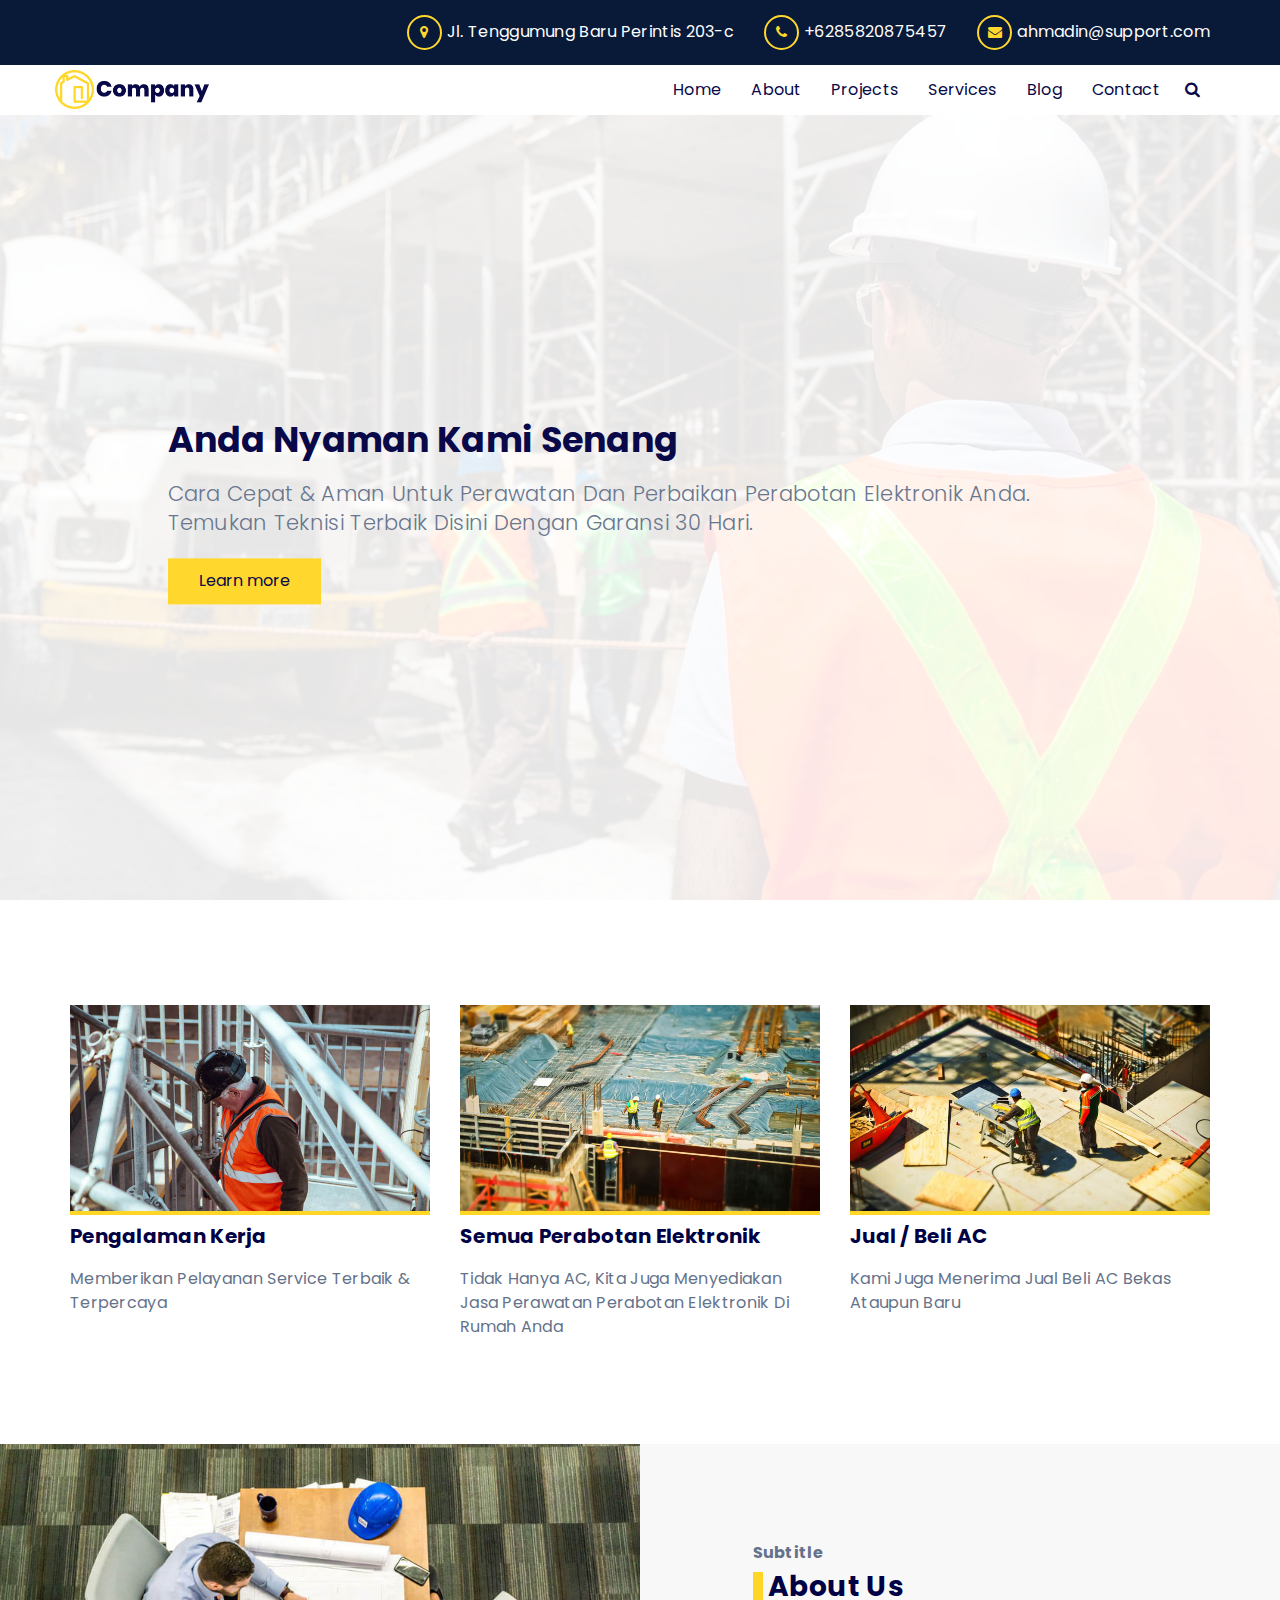
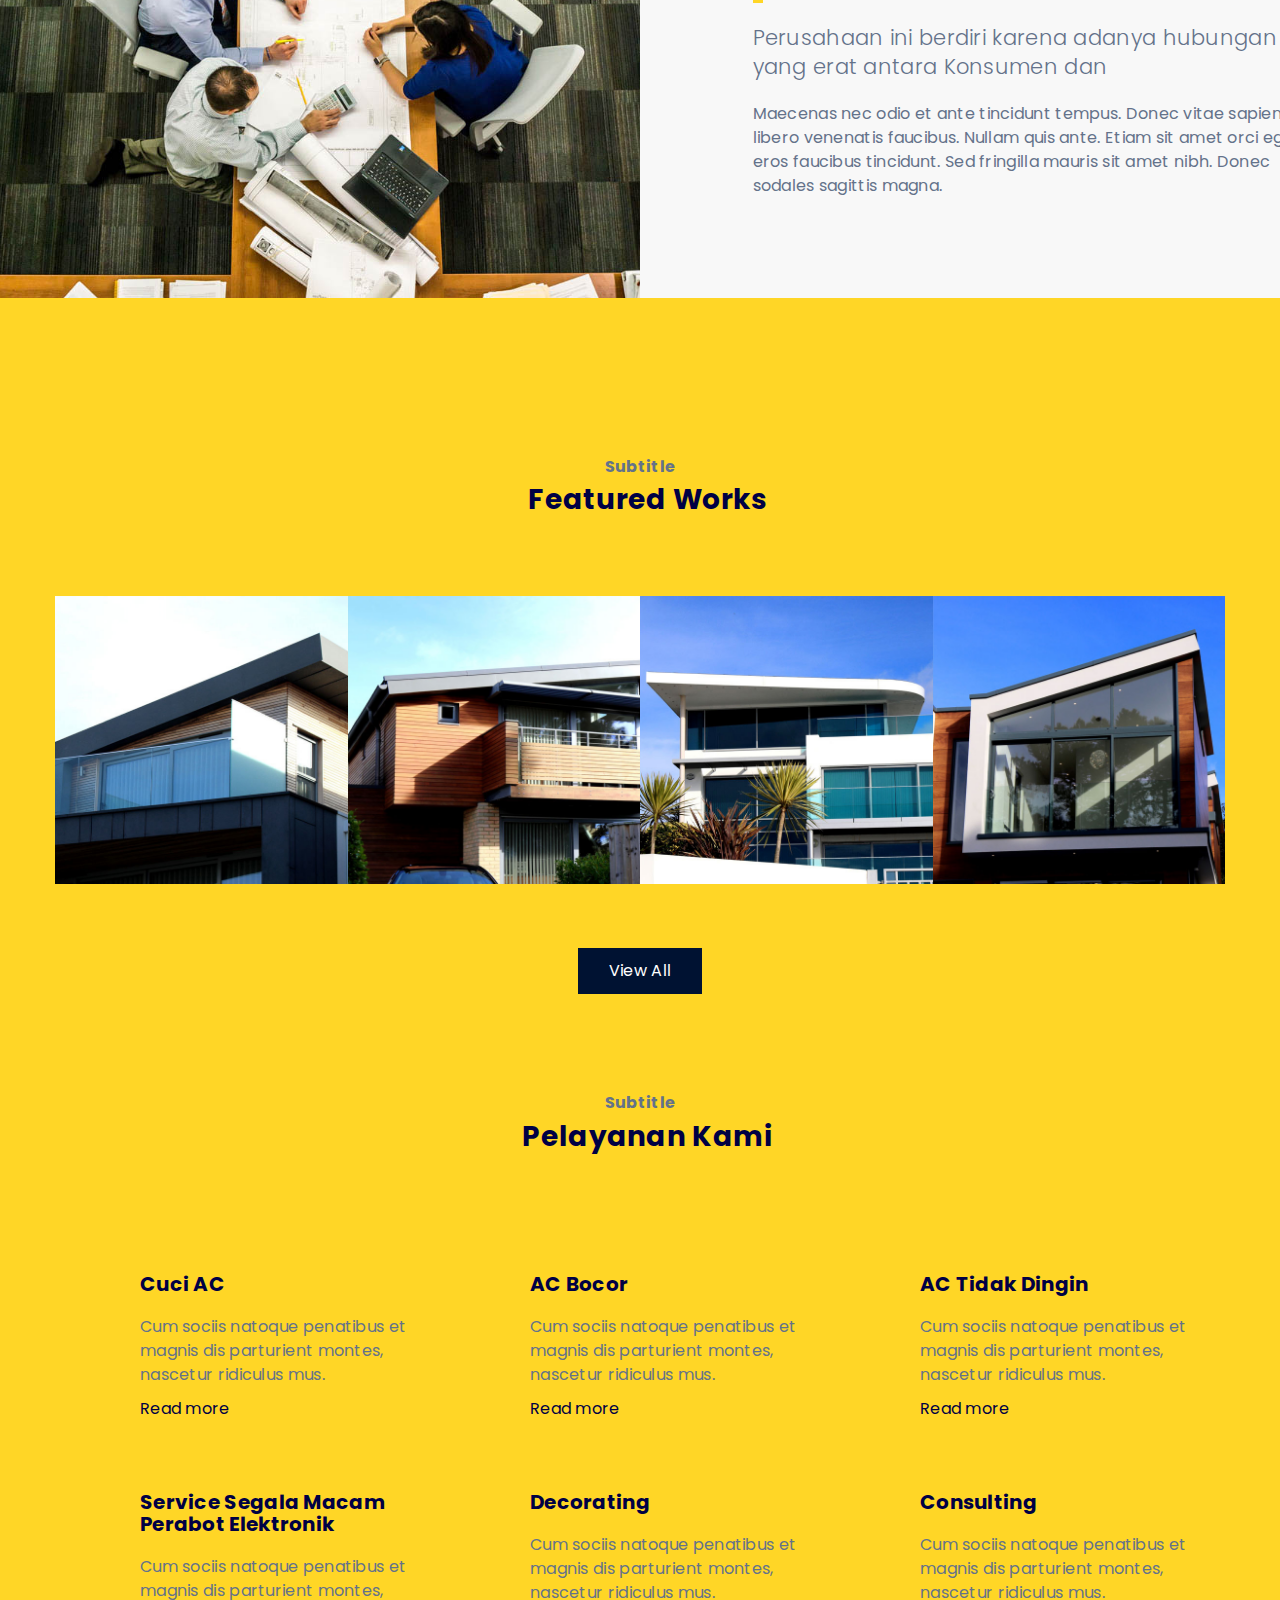
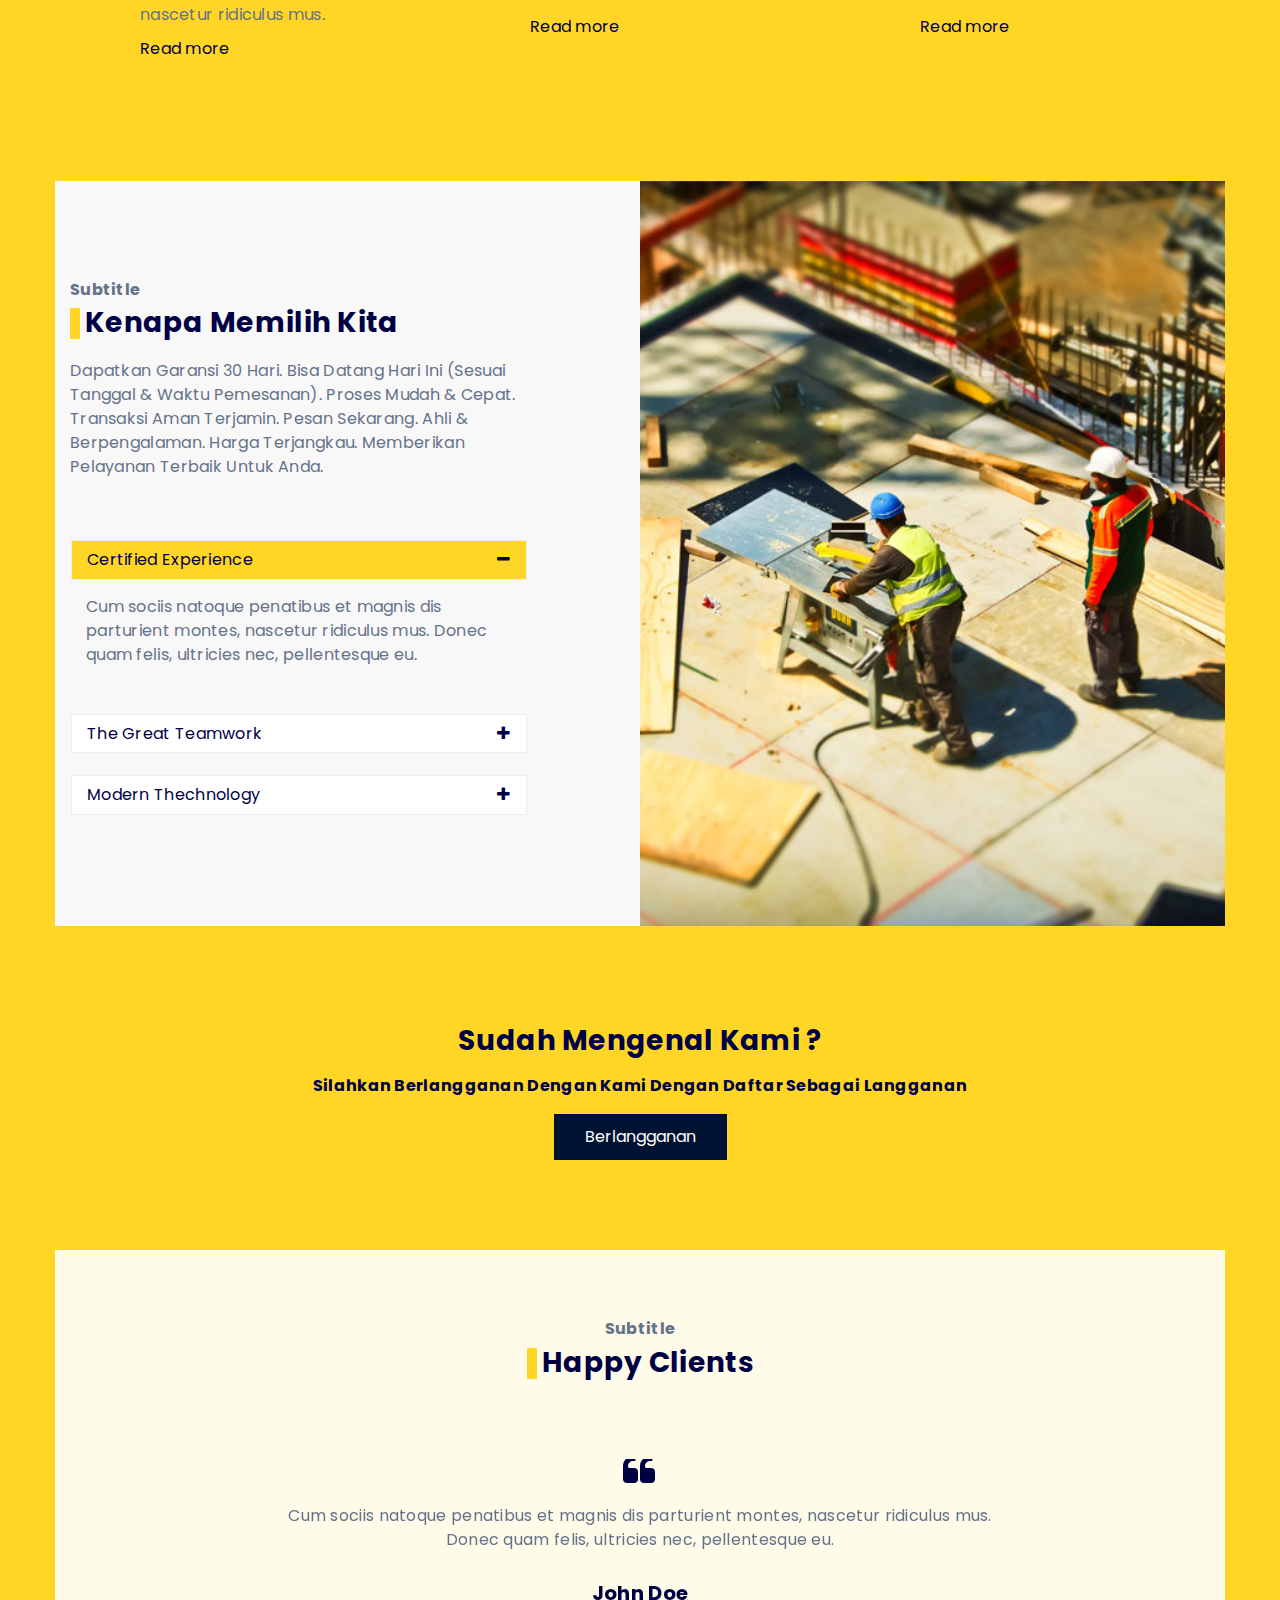
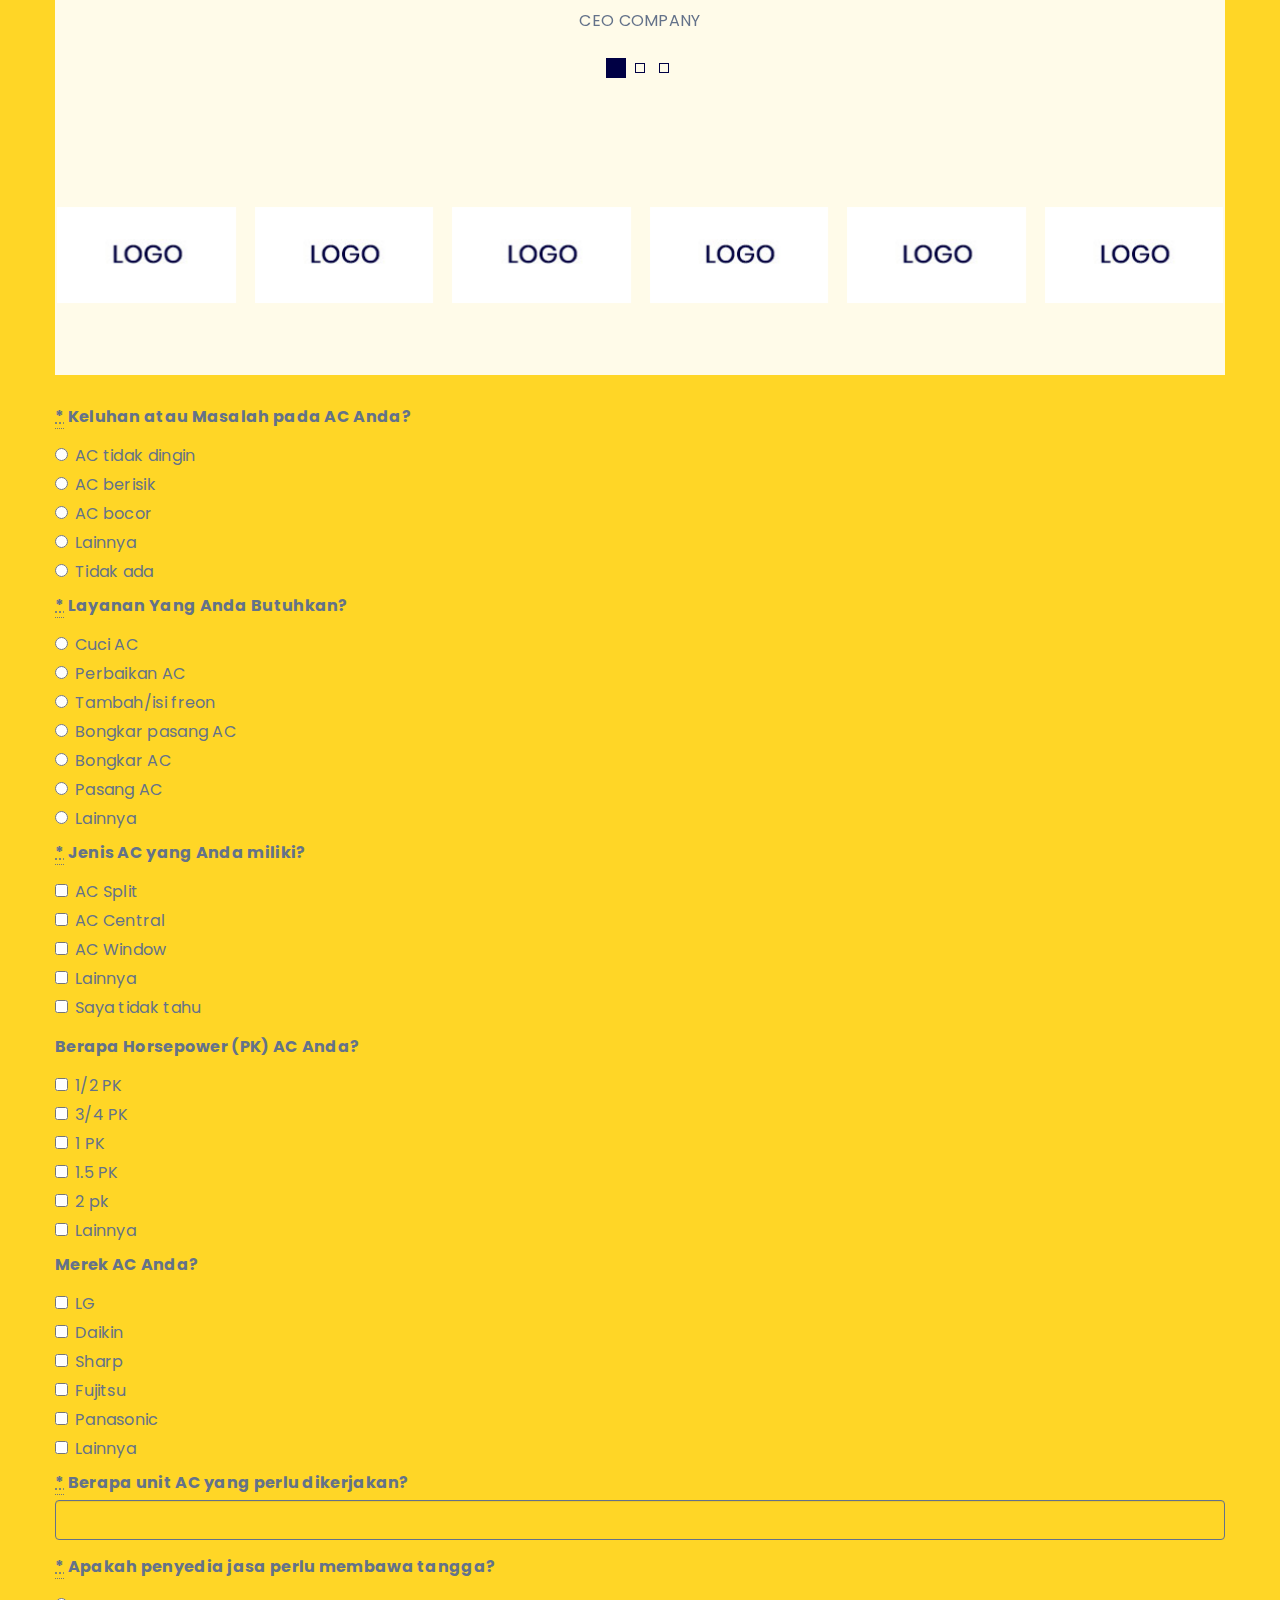
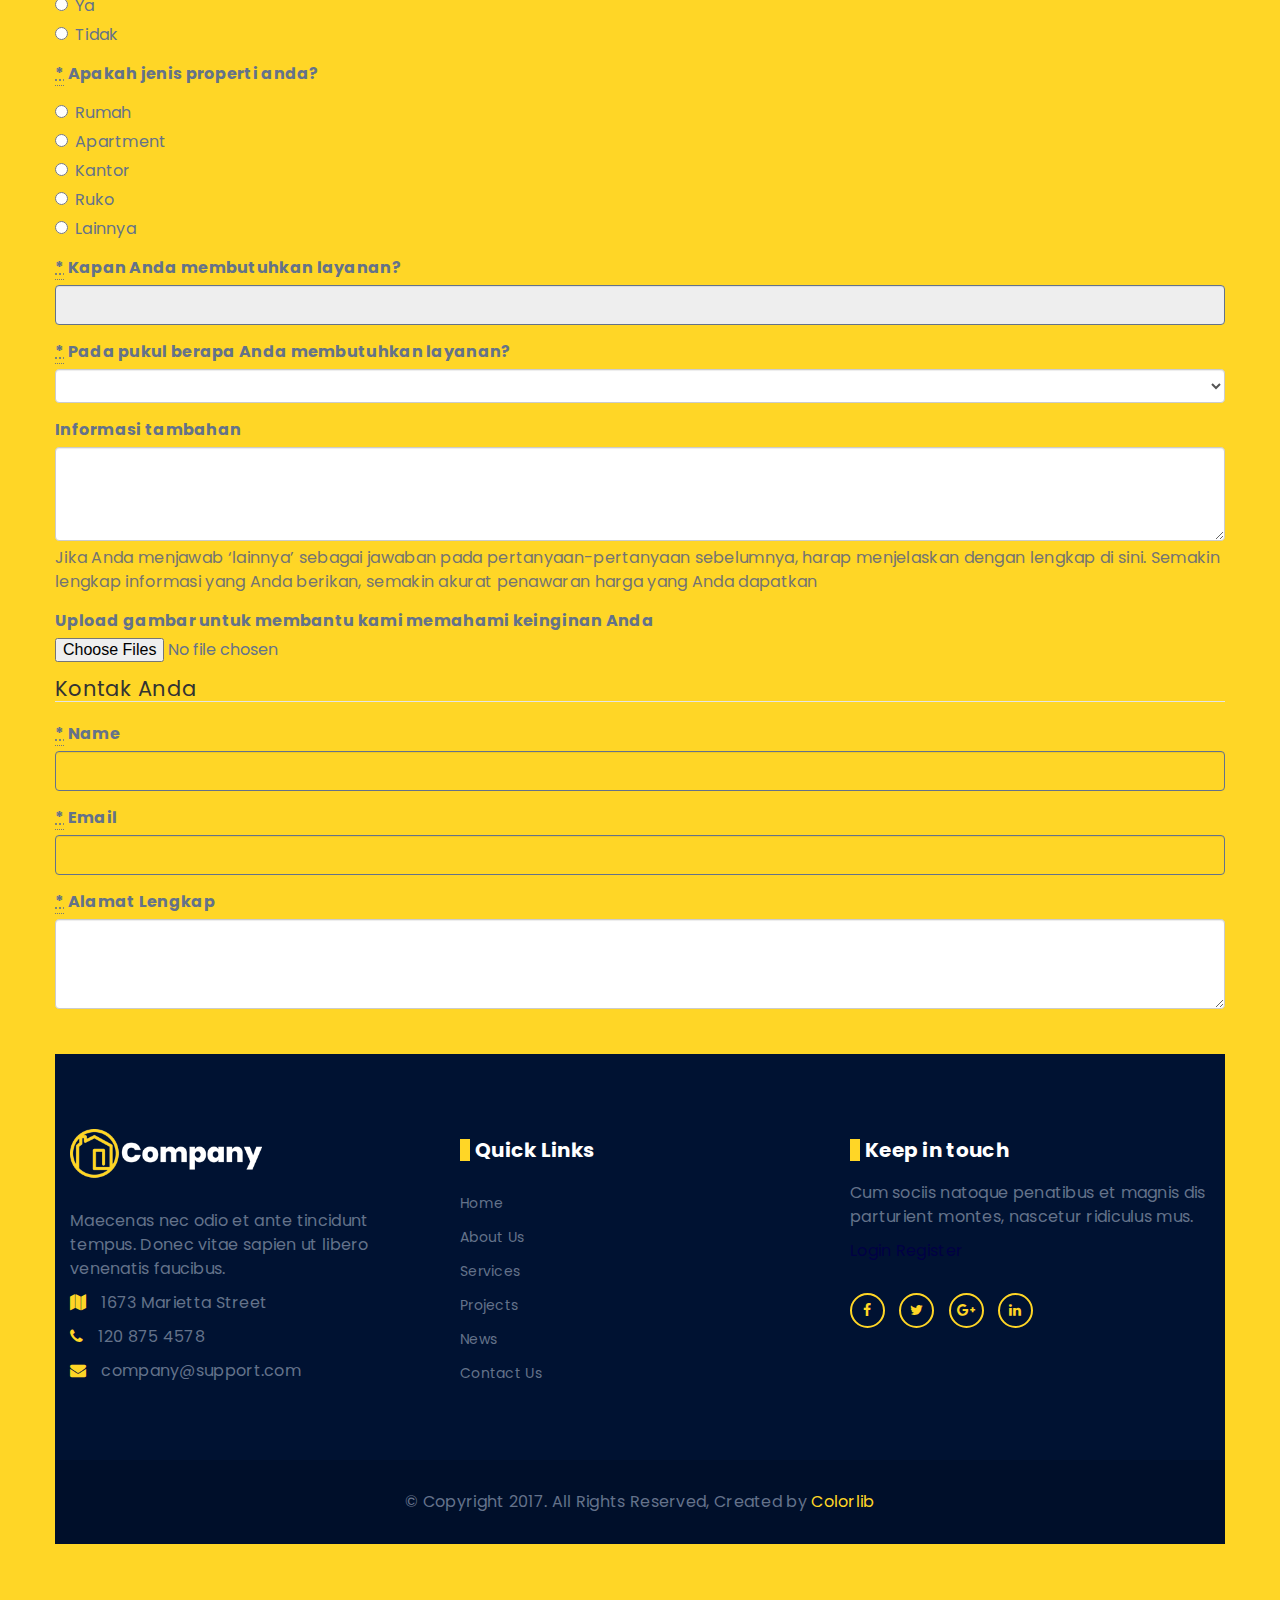
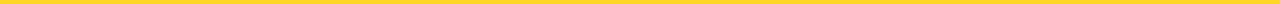
==== commit e1eedc9a: "message here" ====
--- a/Bang-Tro/index.html
+++ b/Bang-Tro/index.html
@@ -29,49 +29,44 @@
 		
 		<!-- CSS PopUp -->
 		<style>
-			.modalContainer{
-				position: fixed;
-				width: 100%;
-				height: 100%;
-				z-index: 1000;
+			.dropbtn {
+				background-color: #001232;
+				color: white;
+				padding: 16px;
+				font-size: 16px;
+				border: none;
+				cursor: pointer;
+			}
+
+			.dropdown {
+				position: relative;
+				display: inline-block;
+			}
+
+			.dropdown-content {
 				display: none;
-				background-color: rgba(0,0,0,0.4);
+				position: absolute;
+				background-color: #f9f9f9;
+				min-width: 160px;
+				box-shadow: 0px 8px 16px 0px rgba(0,0,0,0.2);
 			}
-			.menu{
-				position: fixed;
-				width: 90%;
-				height: 80%;
-				margin: 5%;
-				z-index: 1001;
-				background-color: white;
+
+			.dropdown-content a {
+				color: black;
+				padding: 12px 16px;
+				text-decoration: none;
+				display: block;
 			}
-			a.button-login {
-				-webkit-appearance: button;
-				-moz-appearance: button;
-				text-decoration: none;
-				padding: 0px 20px;
-				background-color: #FFD626;
-				border: none;
-				color: #004;
-				font-size: 14px;
+
+			.dropdown-content a:hover {background-color: #f1f1f1}
+
+			.dropdown:hover .dropdown-content {
+				display: block;
 			}
-			/* 
-			Deskripsi : Sebuah formulir untuk pemesanan suatu barang. Bila menu ‘Kirim’ diklik, 
-			maka akan mengeluarkan alert ‘Terima Kasih sudah berbelanja!’ 
-			copyright (c) 2014 oleh : Wildan S. Nahar | wildansnahar@gmail.com 
-			Terima kasih dan semoga bermanfaat. 
-			Kunjungi terus blog : wildansnahar.wordpress.com dan Salam Developer ! 
-			*/ 
-			.h1 { font-family: Ubuntu; } 
-			.p1 { font-family: Droid Sans; margin-left: 400px; } 
-			.ul { font-family: droid Sans; list-style: none; } 
-			.p3 {margin-left: 350px; } 
-			.p0 { margin-left: 400px; } 
-			.li { margin-left: 350px; } 
-			.label { cursor: pointer; display: block; }
-
-			.textarea { width: 250px; height: 120px; } 
-			.p4 {margin-left: 500px; font-family: ubuntu ; font-size: 20px; }
+
+			.dropdown:hover .dropbtn {
+				background-color: #3e8e41;
+			}
 		</style>
 
 		<!-- PopUp -->
@@ -85,63 +80,7 @@
 
     </head>
 	<body>
-		<!-- modal pesan -->
-		<div id="modalPesan" class="modalContainer">
-			<div id='menu' class="menu">
-			<div class="container">
-				<h3 style="text-align:center;">Pesan</h3>
-				<div style="width:100%; height:2px; background-color:grey;"></div>
-				<br/>
-				<br/>
-				<p4> <strong> PESAN DISINI </p4> </strong> <br> 
-<p1> Silakan isi form di bawah ini untuk melakukan pemesanan </p1>
-
-<form action=”” method=”get”> 
-<ul> 
-<li> 
-<label for=”nama”> Nama Pemesan : </label> 
-<input id=”nama” name=”namamu” /> 
-</li> 
-<br> 
-<li> 
-<label for=”alamat”> Alamat Lengkap : (Tulis selengkap-lengkapnya) </label> 
-<textarea id=”alamat” name=”alamat”></textarea> 
-</li> 
-<li> 
-<label for=”nomorhp”> Nomor Handphone : </label> 
-<input id=”nomorhp” name=”nomorhpmu” /> 
-</li>
-
-<li> 
-<label for=”e-mail”> Alamat E-mail : </label> 
-<input id=”e-mail” name=”e-mail” /> 
-</li>
-<p3> PESANAN </p3> 
-<li> 
-<label for=”pesanan”> Pilih Salah Satu Pesanan : </label>
-<input type="checkbox" name='coba' value='coba'/><label for="coba">AC</label>
-<input type="checkbox" name='coba' value='coba'/><label for="coba"></label>
-</li>
-<li> 
-<label for=”ukuran”> Pilih Ukuran : </label> 
-<input type=”checkbox” /> S 
-<input type=”checkbox” /> M 
-<input type=”checkbox” /> L 
-<input type=”checkbox” /> XL 
-</li>
-<li> 
-<label for=”jumlah”> Jumlah : </label> 
-<input id=”jumlah” name=”jumlah” /> </br>
-<input type="submit" value='Kirim!' name='Kirim' onclick="alert ('Pesanan Anda Telah Terkirim !');"/>
-</li>
-<br>
-
-</ul> 
-</form>	
-			</div>
-		</div>
-	</div>
-		<!-- /modal pesan -->
+		
 		<!-- Header -->
 		<header id="header">
 
@@ -812,12 +751,146 @@
 				<div class="row">
 
 					<!-- CTA Content -->
-					<div class="col-md-9">
-						<h3>Untuk Pemesanan Bisa Klik tombol Di Samping</h3>
-					</div>
-					<div class="col-md-3">	
-						<button class="main-button" onclick="bukaModal()">Pesan</button>
-					</div>
+					<div style="margin-bottom: 5px;" class="form-group radio_buttons required service_ac_request_question1">
+						<label class="radio_buttons required"><abbr title="required">*</abbr> Keluhan atau Masalah pada AC Anda?</label>
+						<input type="hidden" name="service_ac_request[question1]" value="">
+						<span class="radio"><label for="service_ac_request_question1_ac_tidak_dingin">
+							<input onclick="conditionalRadioCheckQ1();" class="radio_buttons required" type="radio" value="AC tidak dingin" name="service_ac_request[question1]" id="service_ac_request_question1_ac_tidak_dingin">AC tidak dingin</label></span>
+							<span class="radio"><label for="service_ac_request_question1_ac_berisik"><input onclick="conditionalRadioCheckQ1();" class="radio_buttons required" type="radio" value="AC berisik" name="service_ac_request[question1]" id="service_ac_request_question1_ac_berisik">AC berisik</label></span>
+							<span class="radio"><label for="service_ac_request_question1_ac_bocor"><input onclick="conditionalRadioCheckQ1();" class="radio_buttons required" type="radio" value="AC bocor" name="service_ac_request[question1]" id="service_ac_request_question1_ac_bocor">AC bocor</label></span>
+							<span class="radio"><label for="service_ac_request_question1_lainnya"><input onclick="conditionalRadioCheckQ1();" class="radio_buttons required" type="radio" value="Lainnya" name="service_ac_request[question1]" id="service_ac_request_question1_lainnya">Lainnya</label></span>
+							<span class="radio"><label for="service_ac_request_question1_tidak_ada"><input onclick="conditionalRadioCheckQ1();" class="radio_buttons required" type="radio" value="Tidak ada" name="service_ac_request[question1]" id="service_ac_request_question1_tidak_ada">Tidak ada</label></span>
+					</div>
+					<div style="margin-bottom: 5px;" class="form-group radio_buttons required service_ac_request_question1">
+						<label class="radio_buttons required"><abbr title="required">*</abbr> Layanan Yang Anda Butuhkan?</label>
+						<input type="hidden" name="service_ac_request[question1]" value="">
+						<span class="radio"><label for="service_ac_request_question1_ac_tidak_dingin">
+							<input onclick="conditionalRadioCheckQ1();" class="radio_buttons required" type="radio" value="AC tidak dingin" name="service_ac_request[question1]" id="service_ac_request_question1_ac_tidak_dingin">Cuci AC</label></span>
+							<span class="radio"><label for="service_ac_request_question1_ac_berisik"><input onclick="conditionalRadioCheckQ1();" class="radio_buttons required" type="radio" value="Perbaikan AC" name="service_ac_request[question1]" id="service_ac_request_question1_ac_berisik">Perbaikan AC</label></span>
+							<span class="radio"><label for="service_ac_request_question1_ac_bocor"><input onclick="conditionalRadioCheckQ1();" class="radio_buttons required" type="radio" value="Tambah/isi freon" name="service_ac_request[question1]" id="service_ac_request_question1_ac_bocor">Tambah/isi freon</label></span>
+							<span class="radio"><label for="service_ac_request_question1_ac_bocor"><input onclick="conditionalRadioCheckQ1();" class="radio_buttons required" type="radio" value="Bongkar pasang AC" name="service_ac_request[question1]" id="service_ac_request_question1_ac_bocor">Bongkar pasang AC</label></span>
+							<span class="radio"><label for="service_ac_request_question1_ac_bocor"><input onclick="conditionalRadioCheckQ1();" class="radio_buttons required" type="radio" value="Bongkar AC" name="service_ac_request[question1]" id="service_ac_request_question1_ac_bocor">Bongkar AC</label></span>
+							<span class="radio"><label for="service_ac_request_question1_ac_bocor"><input onclick="conditionalRadioCheckQ1();" class="radio_buttons required" type="radio" value="Pasang AC" name="service_ac_request[question1]" id="service_ac_request_question1_ac_bocor">Pasang AC</label></span>
+							<span class="radio"><label for="service_ac_request_question1_lainnya"><input onclick="conditionalRadioCheckQ1();" class="radio_buttons required" type="radio" value="Lainnya" name="service_ac_request[question1]" id="service_ac_request_question1_lainnya">Lainnya</label></span>
+					</div>
+					<div class="form-group check_boxes required service_ac_request_question3">
+						<label class="check_boxes required"><abbr title="required">*</abbr> Jenis AC yang Anda miliki?</label>
+						<input type="hidden" name="service_ac_request[question3][]" value=""><span class="checkbox"><label for="service_ac_request_question3_ac_split"><input class="check_boxes required" required="required" aria-required="true" type="checkbox" value="AC Split" name="service_ac_request[question3][]" id="service_ac_request_question3_ac_split">AC Split</label></span>
+							<span class="checkbox"><label for="service_ac_request_question3_ac_central"><input class="check_boxes required" required="required" aria-required="true" type="checkbox" value="AC Central" name="service_ac_request[question3][]" id="service_ac_request_question3_ac_central">AC Central</label></span>
+							<span class="checkbox"><label for="service_ac_request_question3_ac_window"><input class="check_boxes required" required="required" aria-required="true" type="checkbox" value="AC Window" name="service_ac_request[question3][]" id="service_ac_request_question3_ac_window">AC Window</label></span>
+							<span class="checkbox"><label for="service_ac_request_question3_lainnya"><input class="check_boxes required" required="required" aria-required="true" type="checkbox" value="Lainnya" name="service_ac_request[question3][]" id="service_ac_request_question3_lainnya">Lainnya</label></span>
+							<span class="checkbox"><label for="service_ac_request_question3_saya_tidak_tahu"><input class="check_boxes required" required="required" aria-required="true" type="checkbox" value="Saya tidak tahu" name="service_ac_request[question3][]" id="service_ac_request_question3_saya_tidak_tahu">Saya tidak tahu</label></span>
+					</div>
+					<div style="margin-bottom: 5px;" class="form-group check_boxes optional service_ac_request_question4">
+						<label class="check_boxes optional">Berapa Horsepower (PK) AC Anda?</label>
+							<input type="hidden" name="service_ac_request[question4][]" value="">
+								<span class="checkbox"><label for="service_ac_request_question4_12_pk"><input onclick="conditionalRadioCheckQ4();" class="check_boxes optional" type="checkbox" value="1/2 PK" name="service_ac_request[question4][]" id="service_ac_request_question4_12_pk">1/2 PK</label></span>
+								<span class="checkbox"><label for="service_ac_request_question4_34_pk"><input onclick="conditionalRadioCheckQ4();" class="check_boxes optional" type="checkbox" value="3/4 PK" name="service_ac_request[question4][]" id="service_ac_request_question4_34_pk">3/4 PK</label></span>
+								<span class="checkbox"><label for="service_ac_request_question4_1_pk"><input onclick="conditionalRadioCheckQ4();" class="check_boxes optional" type="checkbox" value="1 PK" name="service_ac_request[question4][]" id="service_ac_request_question4_1_pk">1 PK</label></span>
+								<span class="checkbox"><label for="service_ac_request_question4_15_pk"><input onclick="conditionalRadioCheckQ4();" class="check_boxes optional" type="checkbox" value="1.5 PK" name="service_ac_request[question4][]" id="service_ac_request_question4_15_pk">1.5 PK</label></span>
+								<span class="checkbox"><label for="service_ac_request_question4_2_pk"><input onclick="conditionalRadioCheckQ4();" class="check_boxes optional" type="checkbox" value="2 pk" name="service_ac_request[question4][]" id="service_ac_request_question4_2_pk">2 pk</label></span>
+								<span class="checkbox"><label for="service_ac_request_question4_lainnya"><input onclick="conditionalRadioCheckQ4();" class="check_boxes optional" type="checkbox" value="Lainnya" name="service_ac_request[question4][]" id="service_ac_request_question4_lainnya">Lainnya</label></span>
+					</div>
+					<div style="margin-bottom: 5px;" class="form-group check_boxes optional service_ac_request_question5">
+						<label class="check_boxes optional">Merek AC Anda?</label>
+						<input type="hidden" name="service_ac_request[question5][]" value="">
+							<span class="checkbox"><label for="service_ac_request_question5_lg"><input onclick="conditionalRadioCheckQ5();" class="check_boxes optional" type="checkbox" value="LG" name="service_ac_request[question5][]" id="service_ac_request_question5_lg">LG</label></span>
+							<span class="checkbox"><label for="service_ac_request_question5_daikin"><input onclick="conditionalRadioCheckQ5();" class="check_boxes optional" type="checkbox" value="Daikin" name="service_ac_request[question5][]" id="service_ac_request_question5_daikin">Daikin</label></span>
+							<span class="checkbox"><label for="service_ac_request_question5_sharp"><input onclick="conditionalRadioCheckQ5();" class="check_boxes optional" type="checkbox" value="Sharp" name="service_ac_request[question5][]" id="service_ac_request_question5_sharp">Sharp</label></span>
+							<span class="checkbox"><label for="service_ac_request_question5_fujitsu"><input onclick="conditionalRadioCheckQ5();" class="check_boxes optional" type="checkbox" value="Fujitsu" name="service_ac_request[question5][]" id="service_ac_request_question5_fujitsu">Fujitsu</label></span>
+							<span class="checkbox"><label for="service_ac_request_question5_panasonic"><input onclick="conditionalRadioCheckQ5();" class="check_boxes optional" type="checkbox" value="Panasonic" name="service_ac_request[question5][]" id="service_ac_request_question5_panasonic">Panasonic</label></span>
+							<span class="checkbox"><label for="service_ac_request_question5_lainnya"><input onclick="conditionalRadioCheckQ5();" class="check_boxes optional" type="checkbox" value="Lainnya" name="service_ac_request[question5][]" id="service_ac_request_question5_lainnya">Lainnya</label></span>
+					</div>
+					<div class="form-group integer required service_ac_request_question6">
+						<label class="control-label integer required" for="service_ac_request_question6">
+							<abbr title="required">*</abbr> Berapa unit AC yang perlu dikerjakan?</label>
+							<div>
+								<input class="form-control numeric integer required" onkeyup="executeMe()" required="required" aria-required="true" type="number" step="1" name="service_ac_request[question6]" id="service_ac_request_question6">
+							</div>
+					</div>
+					<div class="form-group radio_buttons required service_ac_request_question7">
+						<label class="radio_buttons required">
+							<abbr title="required">*</abbr> Apakah penyedia jasa perlu membawa tangga?</label>
+							<input type="hidden" name="service_ac_request[question7]" value="">
+							<span class="radio"><label for="service_ac_request_question7_ya"><input class="radio_buttons required" required="required" aria-required="true" type="radio" value="Ya" name="service_ac_request[question7]" id="service_ac_request_question7_ya">Ya</label></span>
+							<span class="radio"><label for="service_ac_request_question7_tidak"><input class="radio_buttons required" required="required" aria-required="true" type="radio" value="Tidak" name="service_ac_request[question7]" id="service_ac_request_question7_tidak">Tidak</label></span>
+					</div>
+					<div class="form-group radio_buttons required service_ac_request_question8">
+						<label class="radio_buttons required">
+							<abbr title="required">*</abbr> Apakah jenis properti anda?</label>
+							<input type="hidden" name="service_ac_request[question8]" value=""><span class="radio"><label for="service_ac_request_question8_rumah"><input class="radio_buttons required" required="required" aria-required="true" type="radio" value="Rumah" name="service_ac_request[question8]" id="service_ac_request_question8_rumah">Rumah</label></span>
+								<span class="radio"><label for="service_ac_request_question8_apartment"><input class="radio_buttons required" required="required" aria-required="true" type="radio" value="Apartment" name="service_ac_request[question8]" id="service_ac_request_question8_apartment">Apartment</label></span>
+								<span class="radio"><label for="service_ac_request_question8_kantor"><input class="radio_buttons required" required="required" aria-required="true" type="radio" value="Kantor" name="service_ac_request[question8]" id="service_ac_request_question8_kantor">Kantor</label></span>
+								<span class="radio"><label for="service_ac_request_question8_ruko"><input class="radio_buttons required" required="required" aria-required="true" type="radio" value="Ruko" name="service_ac_request[question8]" id="service_ac_request_question8_ruko">Ruko</label></span>
+								<span class="radio"><label for="service_ac_request_question8_lainnya"><input class="radio_buttons required" required="required" aria-required="true" type="radio" value="Lainnya" name="service_ac_request[question8]" id="service_ac_request_question8_lainnya">Lainnya</label></span>
+					</div>
+					<div class="form-group string required readonly service_ac_request_question9">
+						<label class="control-label string required" for="datepicker">
+							<abbr title="required">*</abbr> Kapan Anda membutuhkan layanan?</label>
+							<div><input class="form-control string required readonly datepicker date-cursor" id="datepicker" readonly="readonly" required="required" aria-required="true" type="text" name="service_ac_request[question9]"></div>
+					</div>
+					<div class="form-group select required service_ac_request_question10">
+						<label class="control-label select required" for="service_ac_request_question10">
+							<abbr title="required">*</abbr> Pada pukul berapa Anda membutuhkan layanan?</label>
+							<div>
+								<select class="form-control select required range-time" required="required" aria-required="true" name="service_ac_request[question10]" id="service_ac_request_question10">
+									<option value=""></option>
+									<option value="06:00 - 09:00">06:00 - 09:00</option>
+									<option value="09:00 - 12:00">09:00 - 12:00</option>
+									<option value="12:00 - 15:00">12:00 - 15:00</option>
+									<option value="15:00 - 18:00">15:00 - 18:00</option>
+									<option value="18:00 - 21:00">18:00 - 21:00</option>
+									<option value="21:00 - 00:00">21:00 - 00:00</option>
+								</select>
+							</div>
+					</div>
+					<div class="form-group text optional service_ac_request_question11">
+						<label class="control-label text optional" for="service_ac_request_question11">Informasi tambahan</label>
+						<div>
+							<textarea class="form-control text optional" rows="4" name="service_ac_request[question11]" id="service_ac_request_question11"></textarea>
+							<p class="help-block">Jika Anda menjawab ‘lainnya’ sebagai jawaban pada pertanyaan-pertanyaan sebelumnya, harap menjelaskan dengan lengkap di sini. Semakin lengkap informasi yang Anda berikan, semakin akurat penawaran harga yang Anda dapatkan</p>
+						</div>
+					</div>
+					<div class="form-group">
+						<label class="control-label" for="service_ac_request_file">Upload gambar untuk membantu kami memahami keinginan Anda</label>
+						<input data-upload-url="/attachments/ajax_upload?attachable_type=ServiceAcRequest" data-param-name="attachment[file]" data-image-limit="5" data-img-position="" multiple="multiple" class="file optional ajaxFileUpload" accept="image/*" type="file" name="service_ac_request[file][]" id="service_ac_request_file">
+							<span class="attachmentWarning" style="display: none"></span>
+								<div id="js-please-wait" style="display: none"></div>
+									<ul class="list-inline attachedImages" style="margin-top:15px;"></ul>
+										<script type="text/javascript">
+										$('.ajaxFileUpload').bind('change', function() {
+											var size = this.files[0].size/1024/1024;
+											if (size > 10) {
+											alert("File terlalu besar, maksimal upload 10MB, silahkan coba file yang lain");
+											this.value = "";
+											$(".attachmentWarning").show();
+											$(".attachmentWarning").text('Silahkan coba File yang lain maksimal upload 10MB!');
+											}
+										});
+										</script>
+					</div>
+					<legend>Kontak Anda</legend>
+					<div class="form-group string required service_ac_request_quote_request_name">
+						<label class="control-label string required" for="service_ac_request_quote_request_attributes_name">
+							<abbr title="required">*</abbr> Name</label>
+							<div>
+								<input class="form-control string required js-input-name" required="required" aria-required="true" type="text" name="service_ac_request[quote_request_attributes][name]" id="service_ac_request_quote_request_attributes_name">
+							</div>
+					</div>
+					<div class="form-group email required service_ac_request_quote_request_email">
+						<label class="control-label email required" for="service_ac_request_quote_request_attributes_email">
+							<abbr title="required">*</abbr> Email</label>
+							<div>
+								<input class="form-control string email required js-input-email" required="required" aria-required="true" type="email" name="service_ac_request[quote_request_attributes][email]" id="service_ac_request_quote_request_attributes_email">
+							</div>
+					</div>
+					<div class="form-group text required service_ac_request_quote_request_kecamatan">
+						<label class="control-label text required" for="service_ac_request_quote_request_attributes_kecamatan"><abbr title="required">*</abbr> Alamat Lengkap </label>
+						<div>
+							<textarea class="form-control text required" required="required" aria-required="true" name="service_ac_request[quote_request_attributes][kecamatan]" id="service_ac_request_quote_request_attributes_kecamatan"></textarea>
+						</div>
+					</div>
+					<!-- /modal pesan -->
 					<!-- /CTA Content -->
 
 				</div>
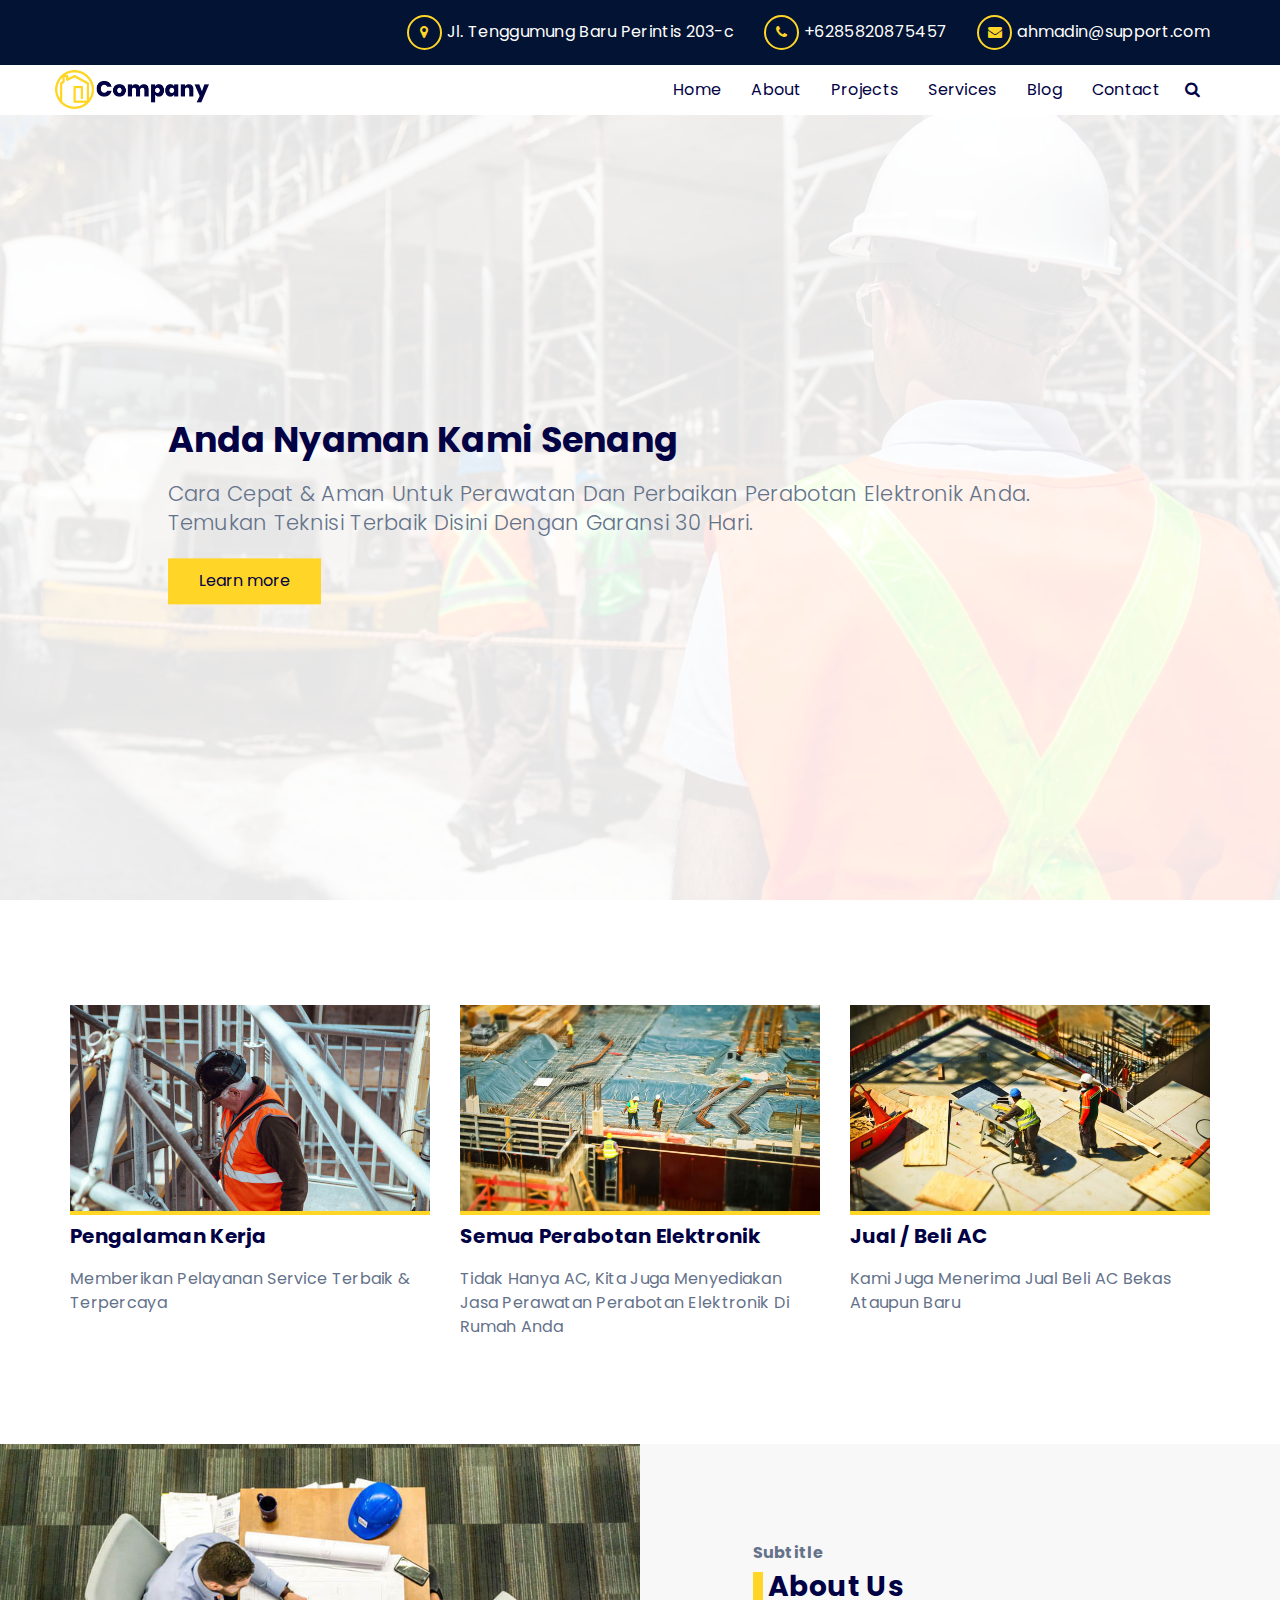
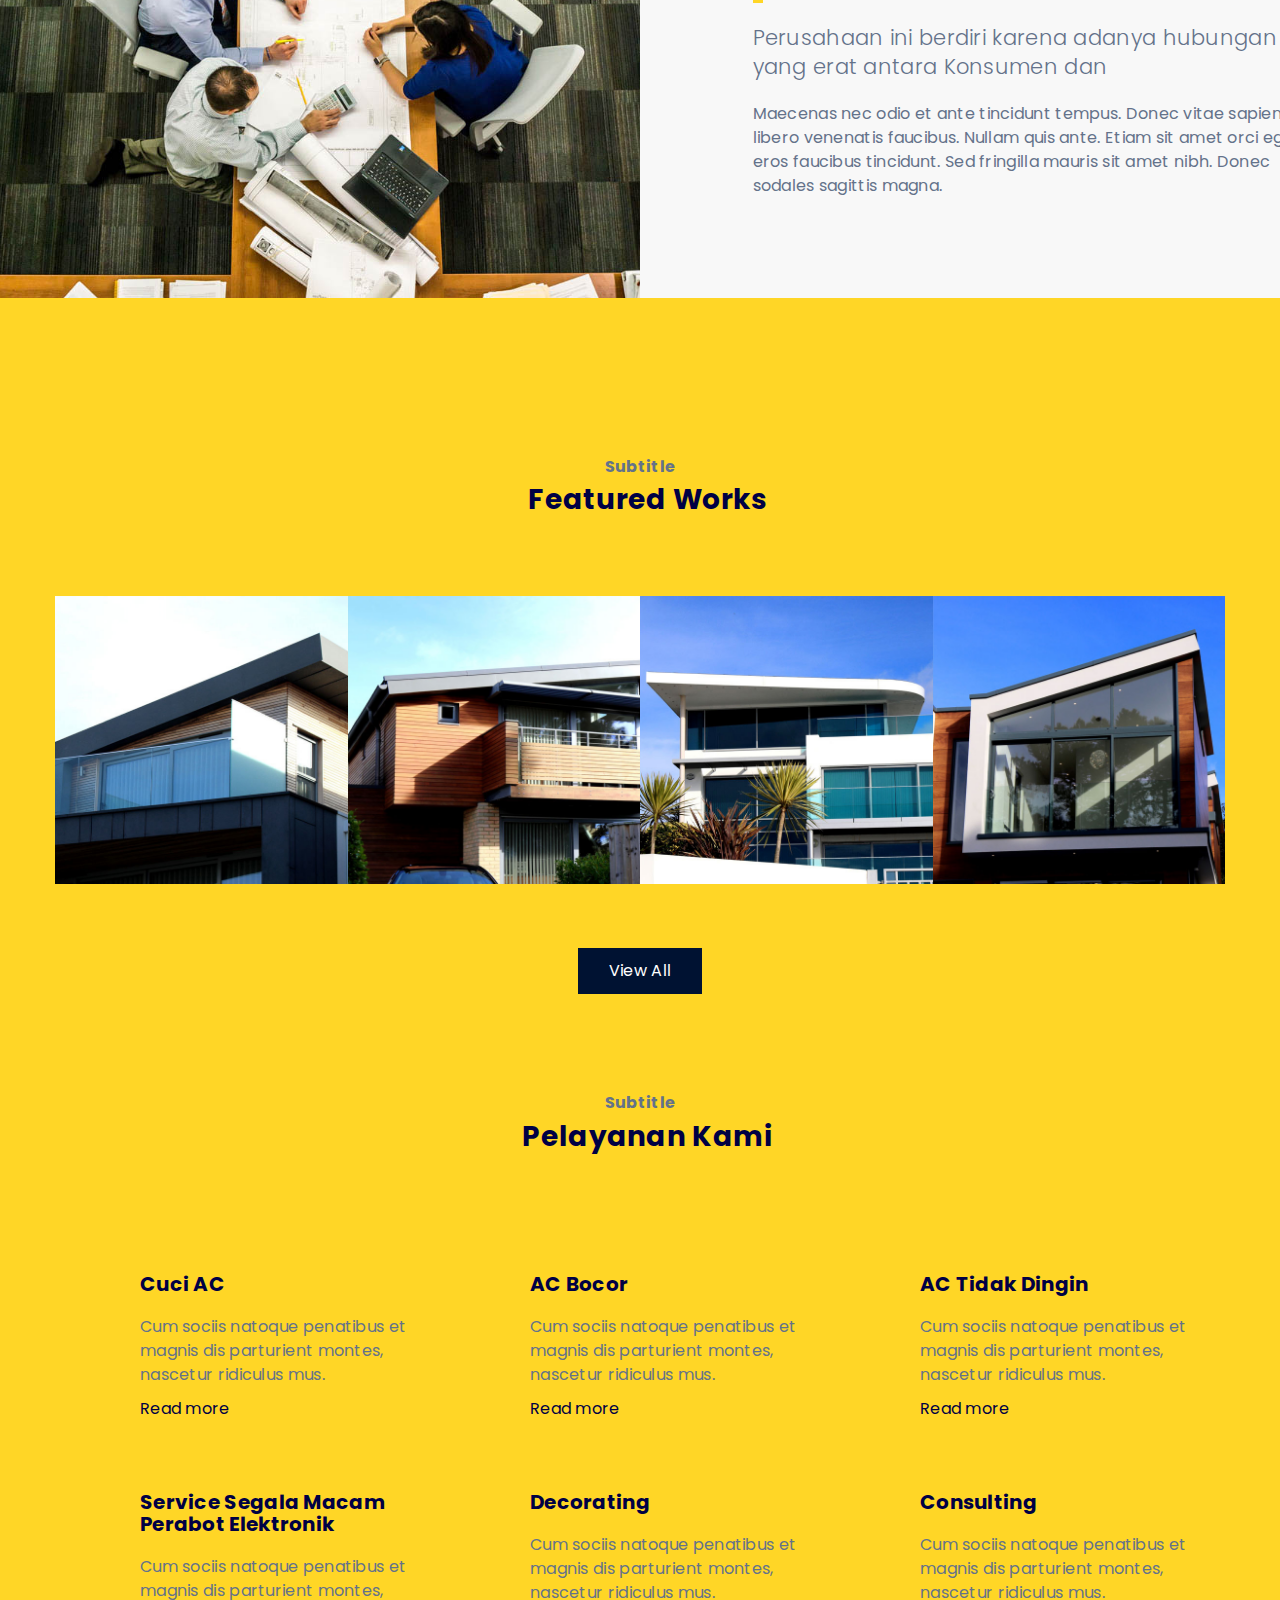
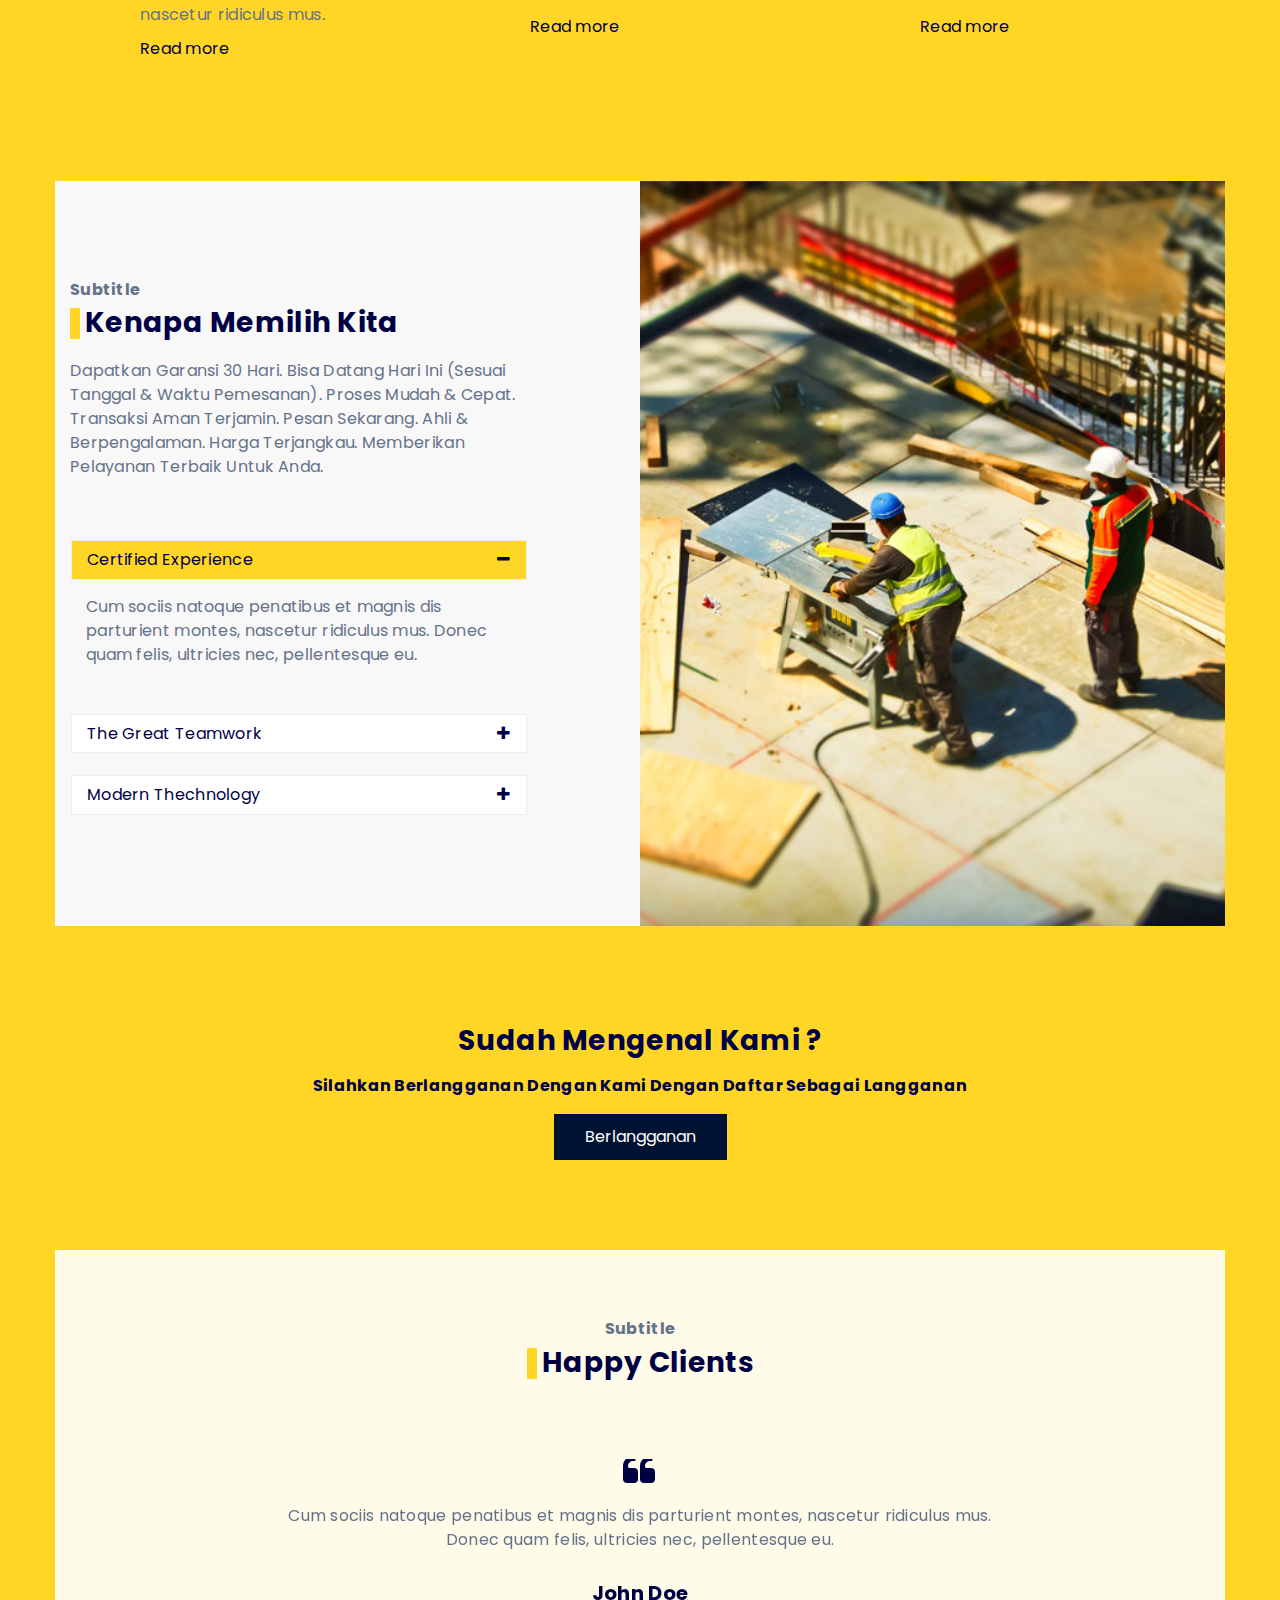
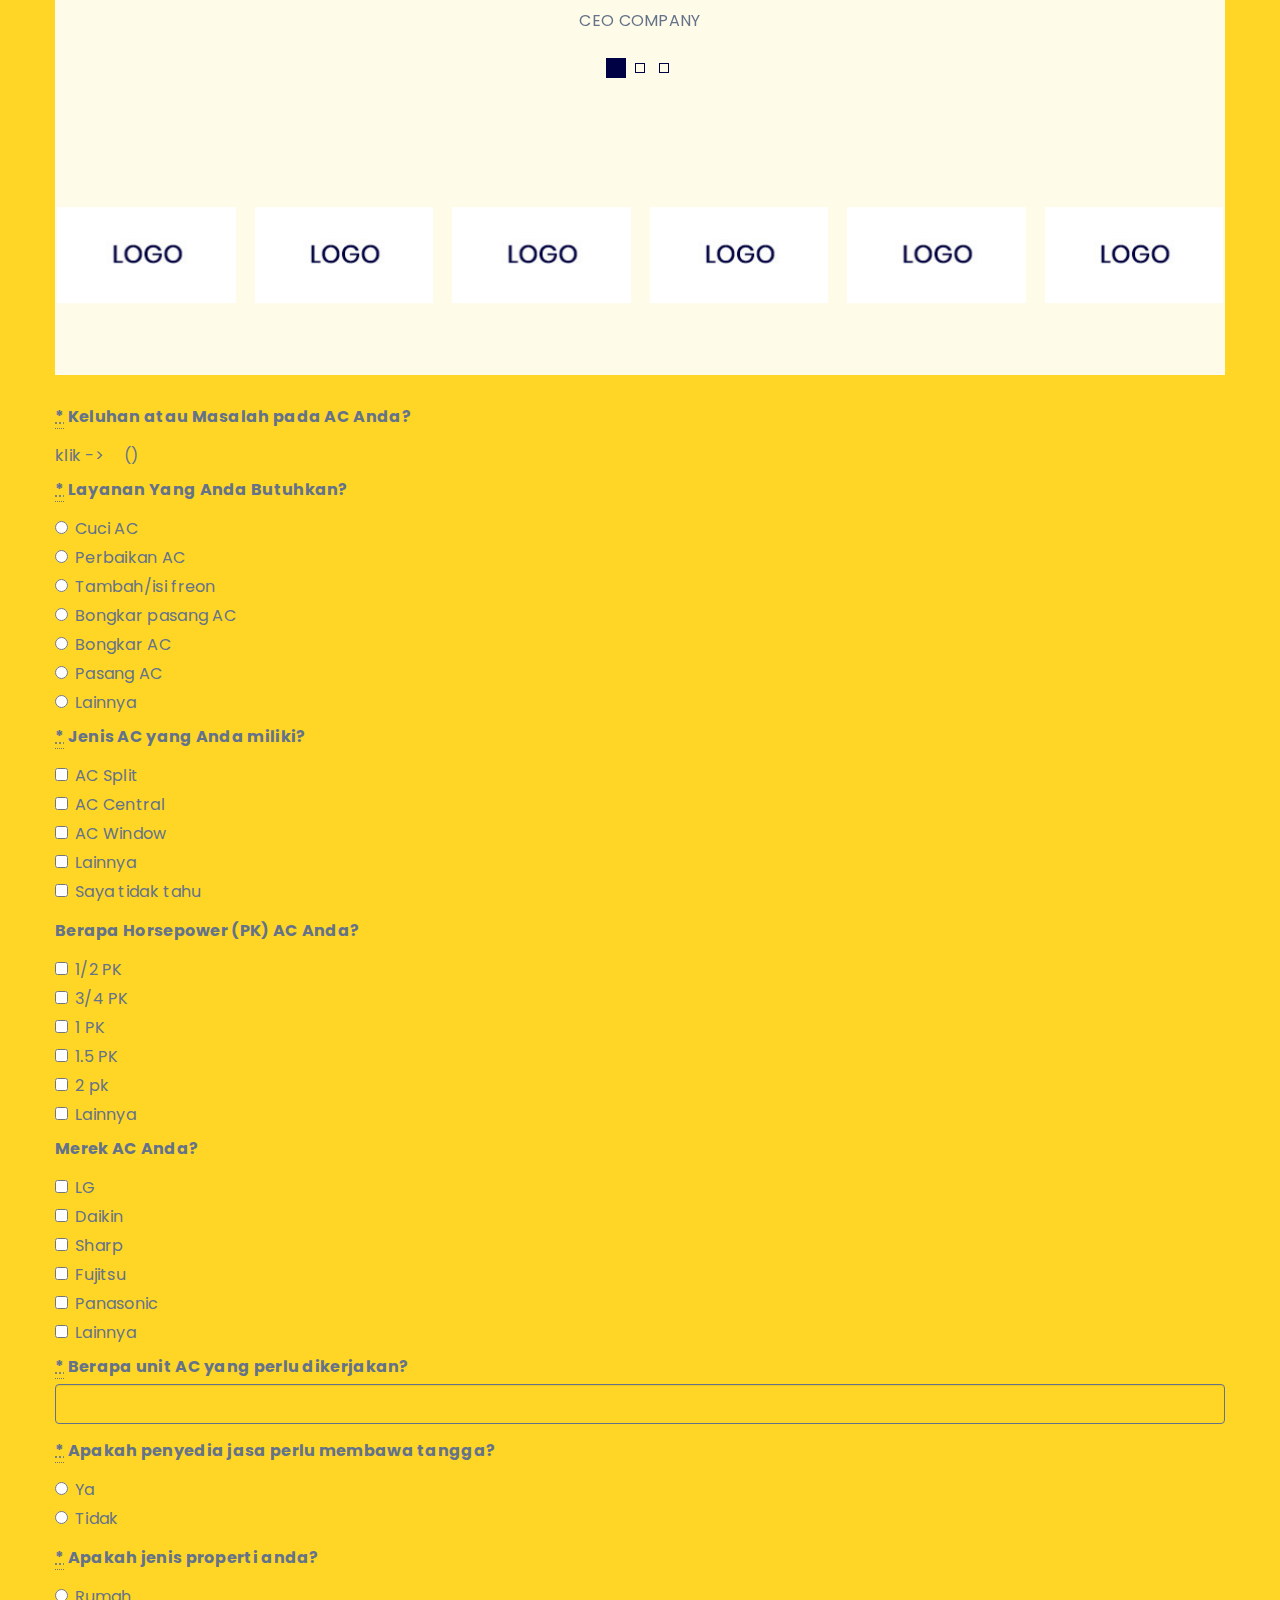
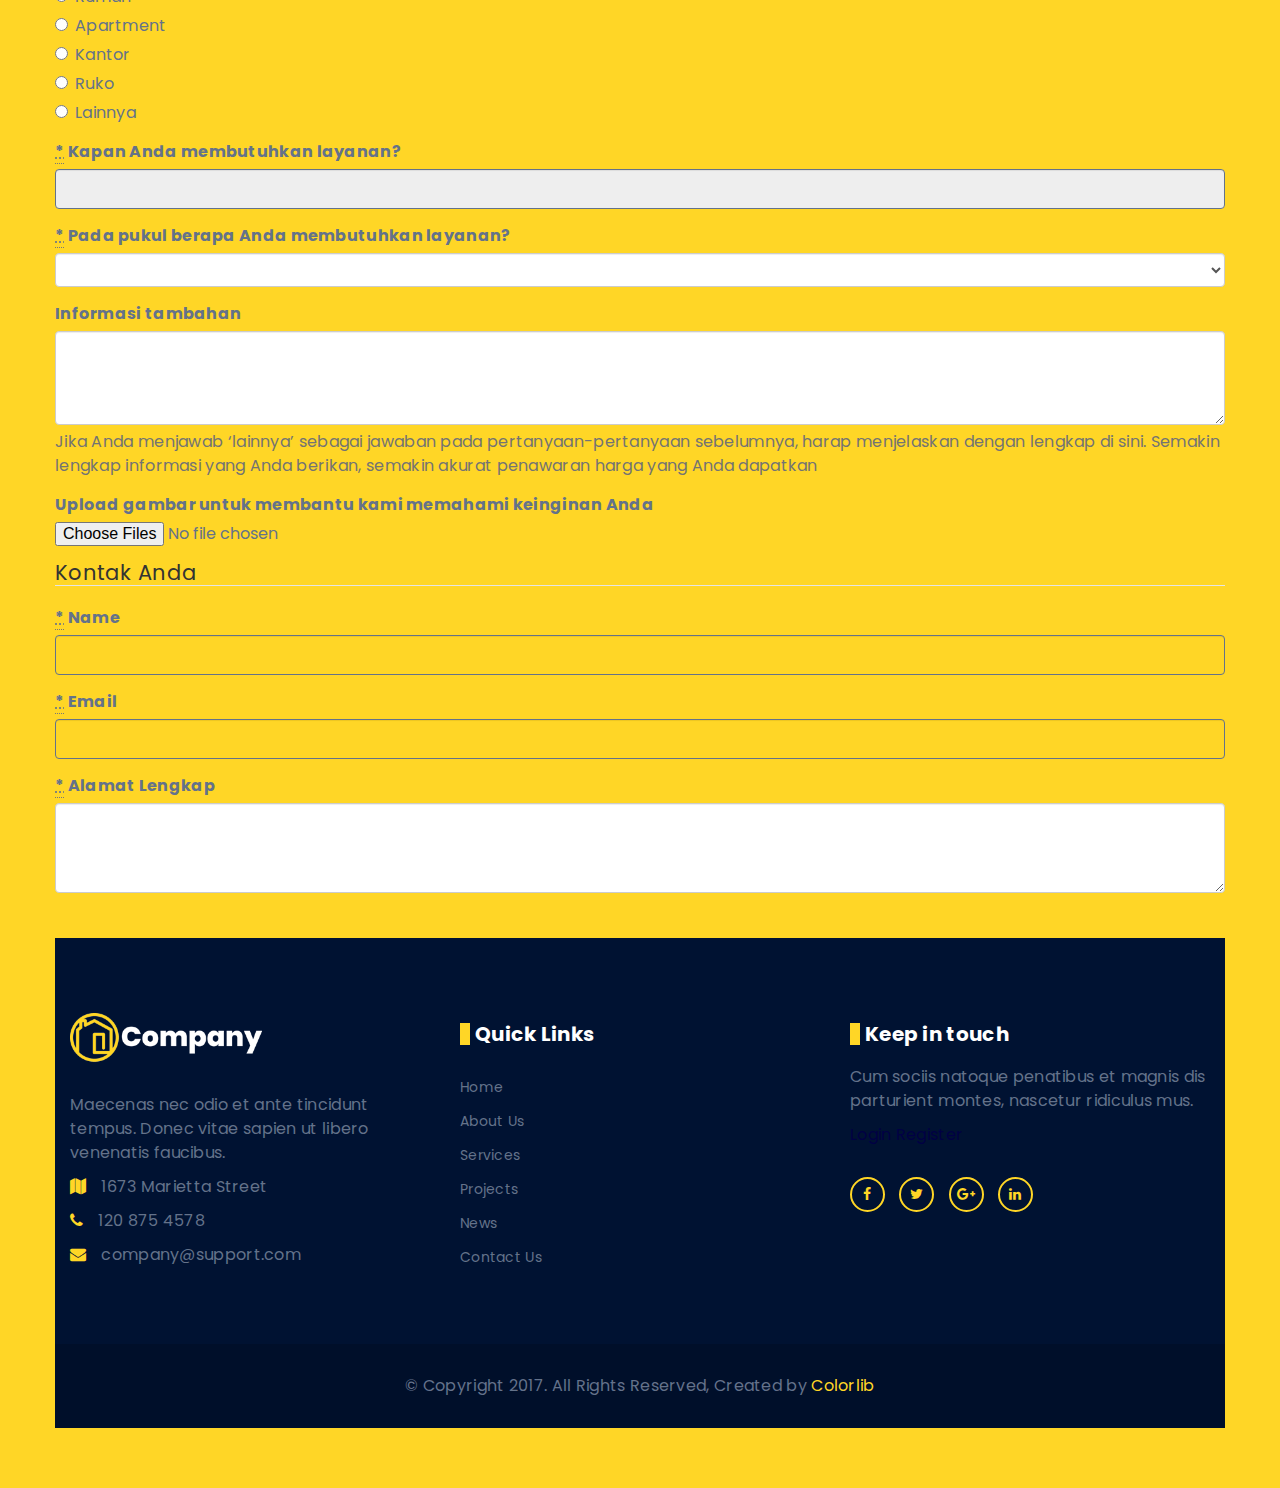
==== commit d3399ef1: "Merge pull request #1 from AuxBot/patch-1" ====
--- a/Bang-Tro/index.html
+++ b/Bang-Tro/index.html
@@ -754,13 +754,22 @@
 					<div style="margin-bottom: 5px;" class="form-group radio_buttons required service_ac_request_question1">
 						<label class="radio_buttons required"><abbr title="required">*</abbr> Keluhan atau Masalah pada AC Anda?</label>
 						<input type="hidden" name="service_ac_request[question1]" value="">
-						<span class="radio"><label for="service_ac_request_question1_ac_tidak_dingin">
-							<input onclick="conditionalRadioCheckQ1();" class="radio_buttons required" type="radio" value="AC tidak dingin" name="service_ac_request[question1]" id="service_ac_request_question1_ac_tidak_dingin">AC tidak dingin</label></span>
-							<span class="radio"><label for="service_ac_request_question1_ac_berisik"><input onclick="conditionalRadioCheckQ1();" class="radio_buttons required" type="radio" value="AC berisik" name="service_ac_request[question1]" id="service_ac_request_question1_ac_berisik">AC berisik</label></span>
-							<span class="radio"><label for="service_ac_request_question1_ac_bocor"><input onclick="conditionalRadioCheckQ1();" class="radio_buttons required" type="radio" value="AC bocor" name="service_ac_request[question1]" id="service_ac_request_question1_ac_bocor">AC bocor</label></span>
-							<span class="radio"><label for="service_ac_request_question1_lainnya"><input onclick="conditionalRadioCheckQ1();" class="radio_buttons required" type="radio" value="Lainnya" name="service_ac_request[question1]" id="service_ac_request_question1_lainnya">Lainnya</label></span>
-							<span class="radio"><label for="service_ac_request_question1_tidak_ada"><input onclick="conditionalRadioCheckQ1();" class="radio_buttons required" type="radio" value="Tidak ada" name="service_ac_request[question1]" id="service_ac_request_question1_tidak_ada">Tidak ada</label></span>
-					</div>
+						<span class="radio">klik -><label onclick="dropdown1()" for="service_ac_request_question1_ac_tidak_dingin">()
+							<div id="dropdown1" style="display:none">
+								<input onclick="conditionalRadioCheckQ1();" class="radio_buttons required" type="radio" value="AC tidak dingin" name="service_ac_request[question1]" id="service_ac_request_question1_ac_tidak_dingin">AC tidak dingin</label></span>
+								<span class="radio"><label for="service_ac_request_question1_ac_berisik"><input onclick="conditionalRadioCheckQ1();" class="radio_buttons required" type="radio" value="AC berisik" name="service_ac_request[question1]" id="service_ac_request_question1_ac_berisik">AC berisik</label></span>
+								<span class="radio"><label for="service_ac_request_question1_ac_bocor"><input onclick="conditionalRadioCheckQ1();" class="radio_buttons required" type="radio" value="AC bocor" name="service_ac_request[question1]" id="service_ac_request_question1_ac_bocor">AC bocor</label></span>
+								<span class="radio"><label for="service_ac_request_question1_lainnya"><input onclick="conditionalRadioCheckQ1();" class="radio_buttons required" type="radio" value="Lainnya" name="service_ac_request[question1]" id="service_ac_request_question1_lainnya">Lainnya</label></span>
+								<span class="radio"><label for="service_ac_request_question1_tidak_ada"><input onclick="conditionalRadioCheckQ1();" class="radio_buttons required" type="radio" value="Tidak ada" name="service_ac_request[question1]" id="service_ac_request_question1_tidak_ada">Tidak ada</label></span>
+							</div>
+						</span>
+					</div>
+					<script>
+						var dropdown1 = document.getElementById("dropdown1");
+						function dropdown1(){
+							dropdown1.style.display = "block";
+						}
+					</script>
 					<div style="margin-bottom: 5px;" class="form-group radio_buttons required service_ac_request_question1">
 						<label class="radio_buttons required"><abbr title="required">*</abbr> Layanan Yang Anda Butuhkan?</label>
 						<input type="hidden" name="service_ac_request[question1]" value="">
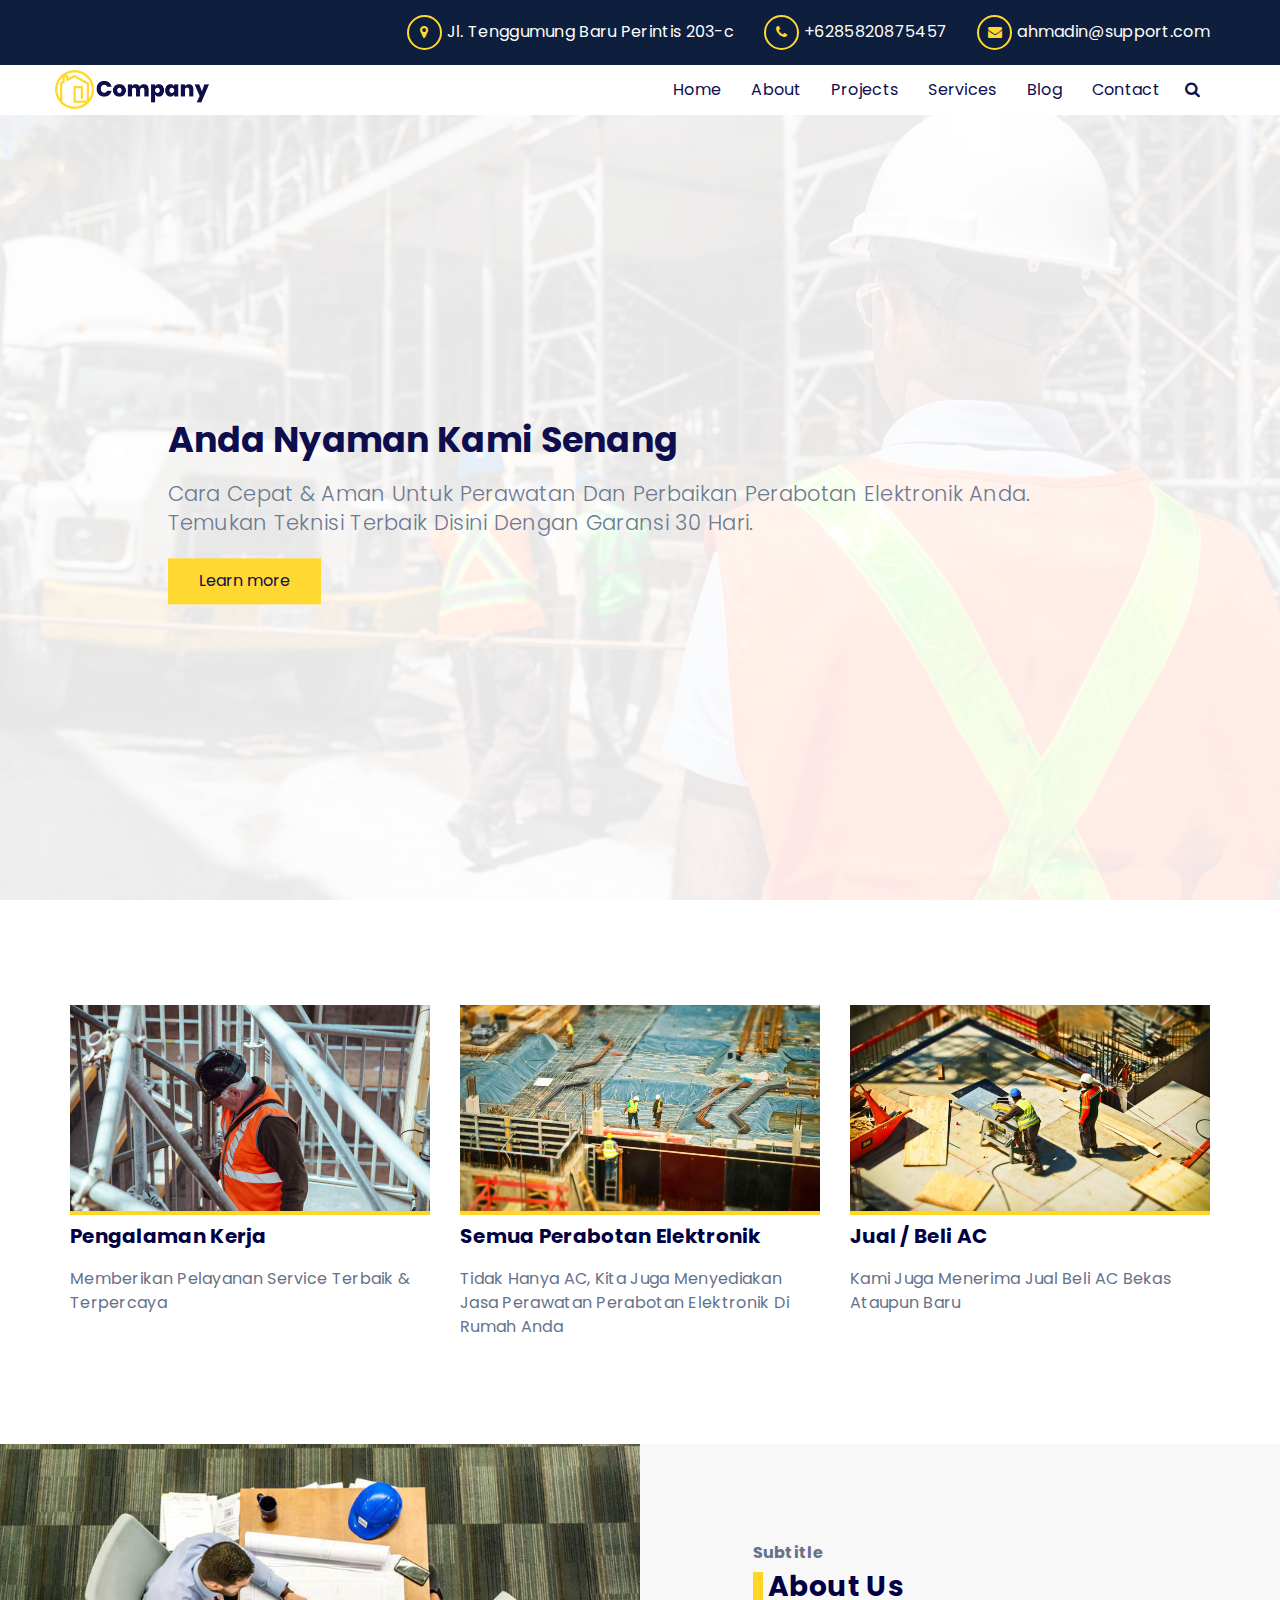
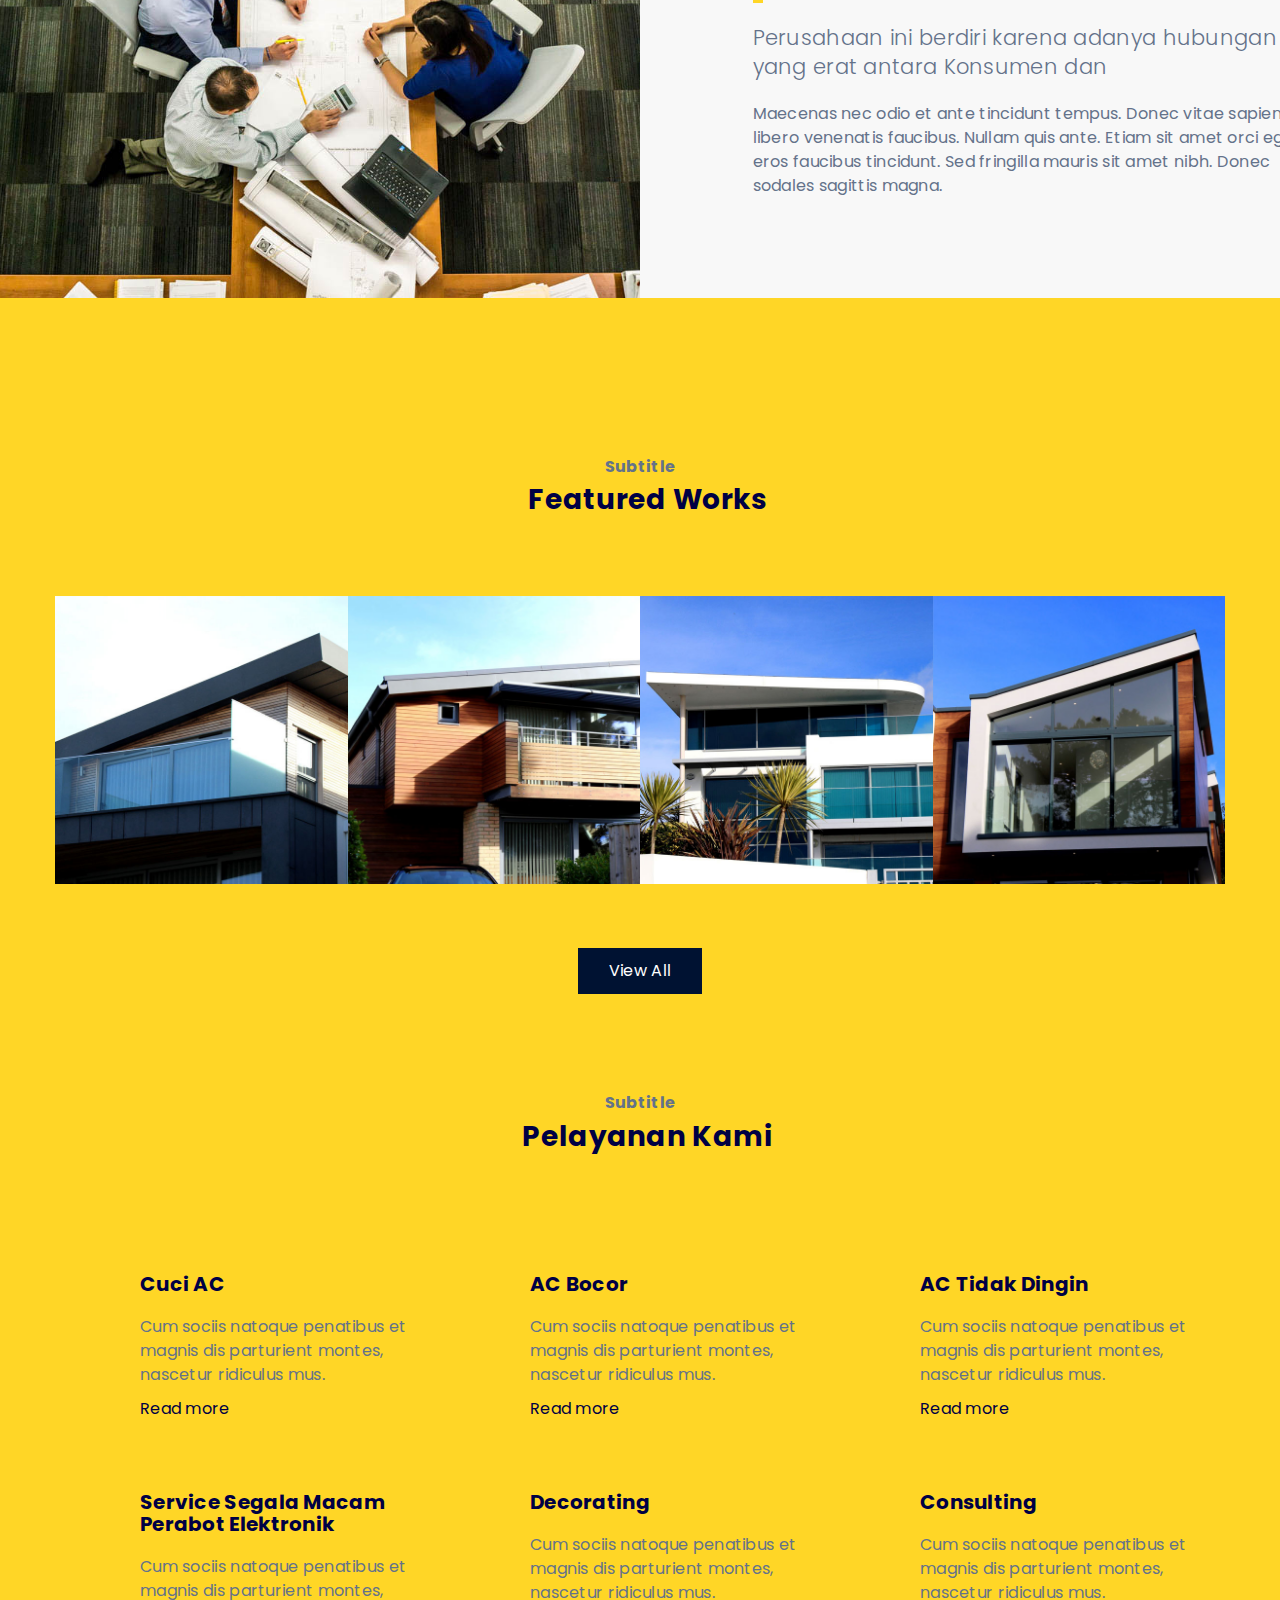
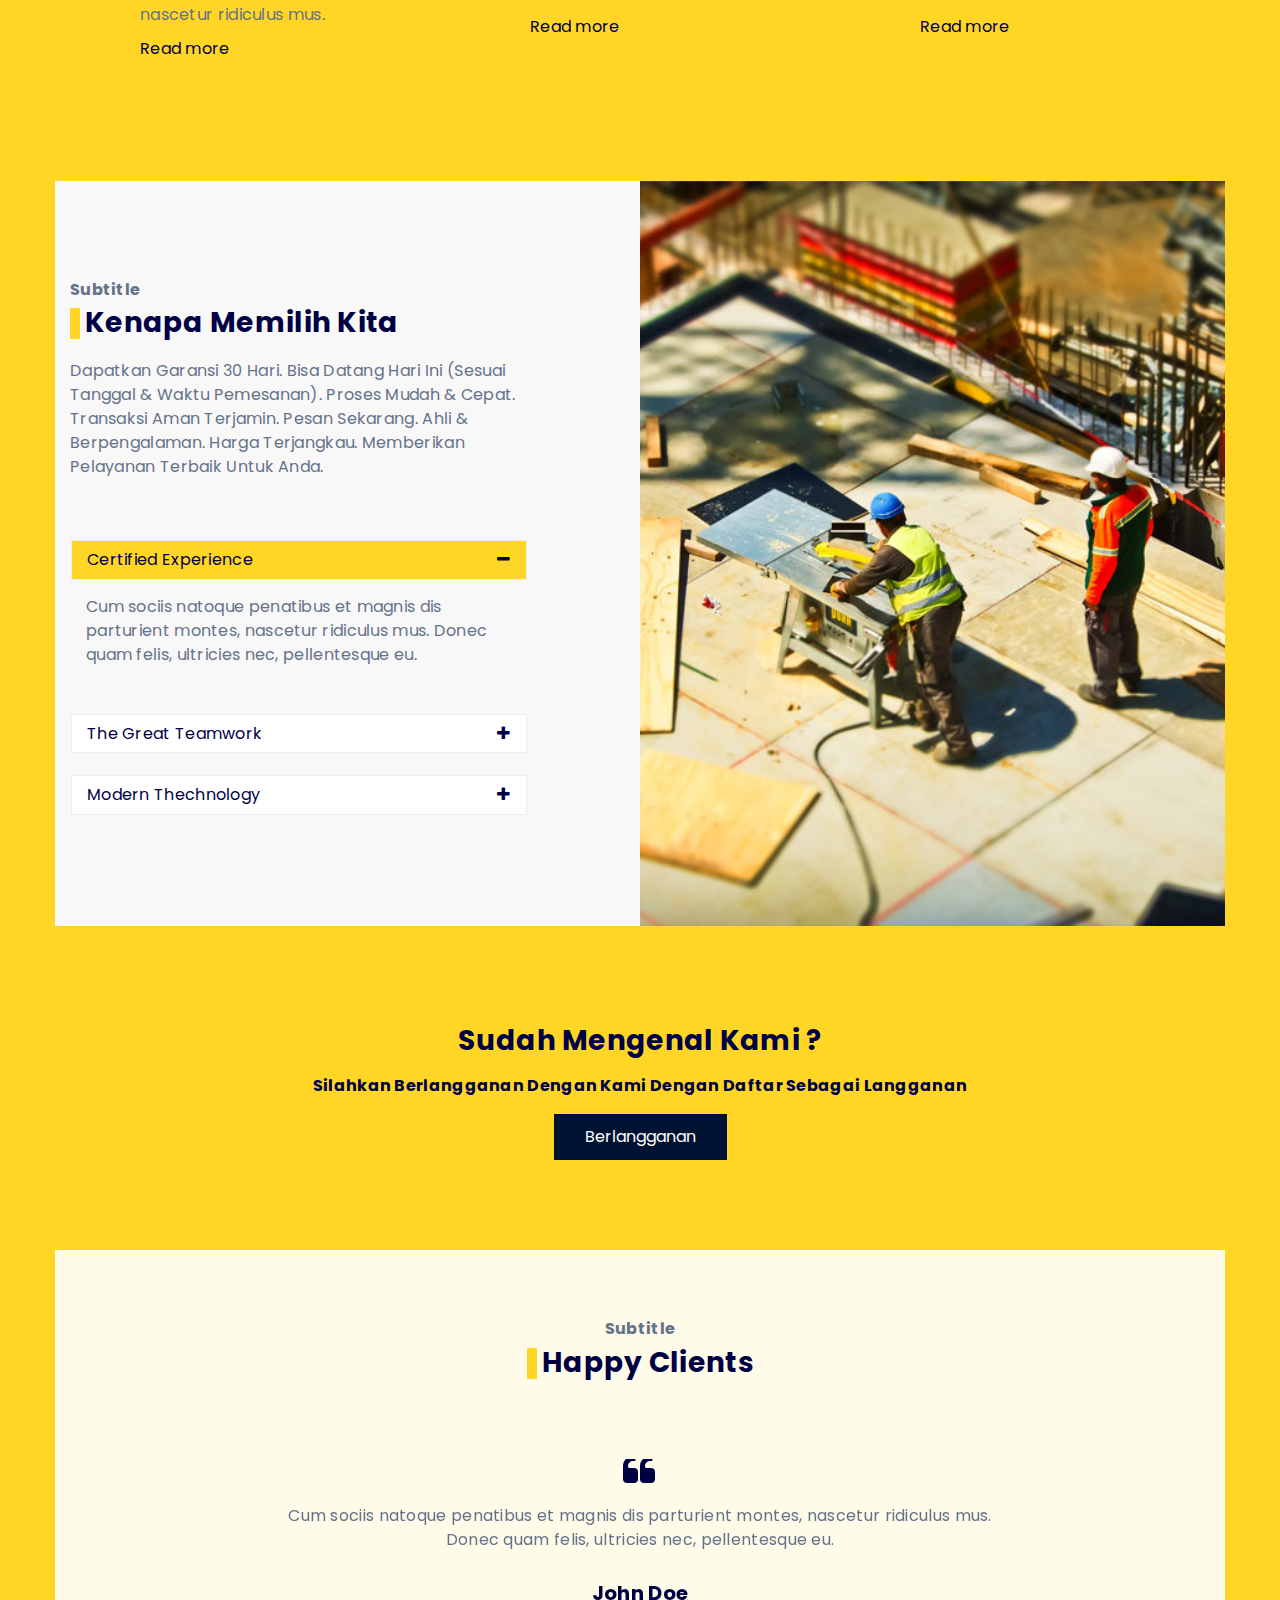
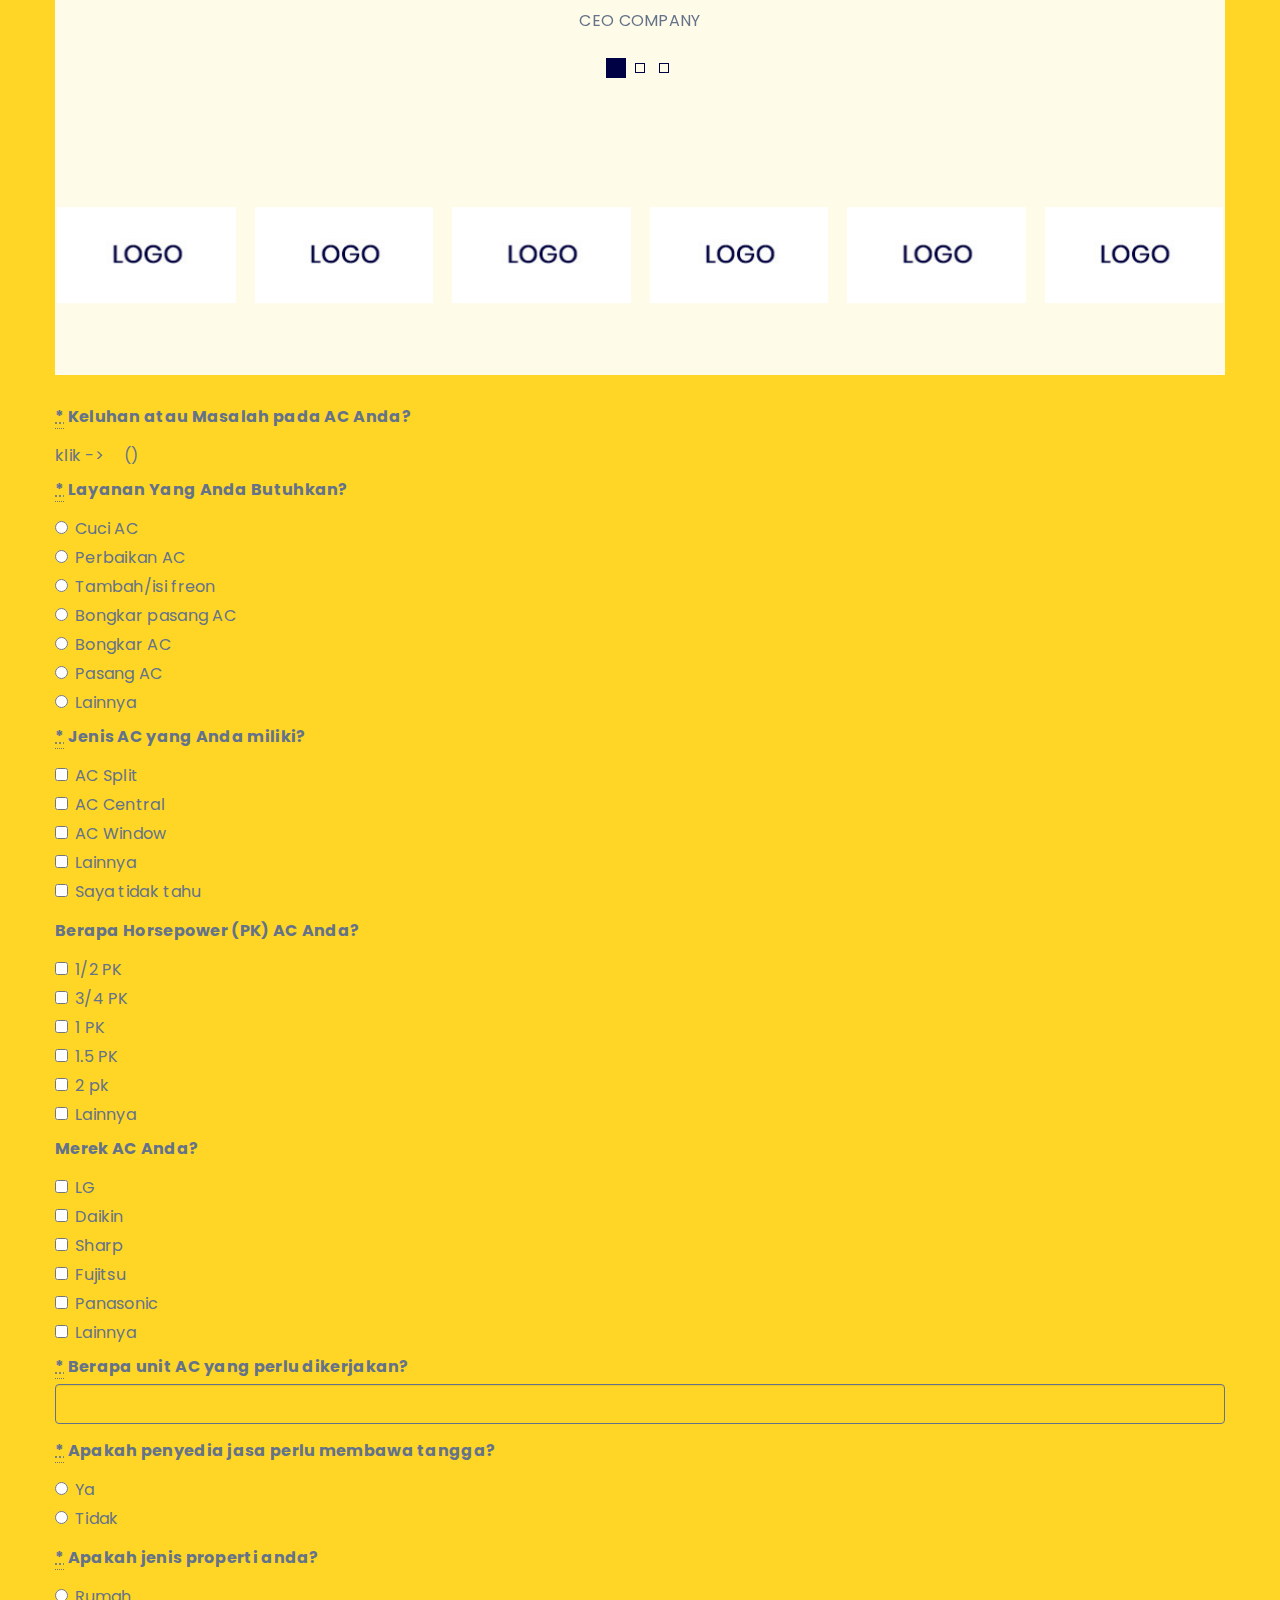
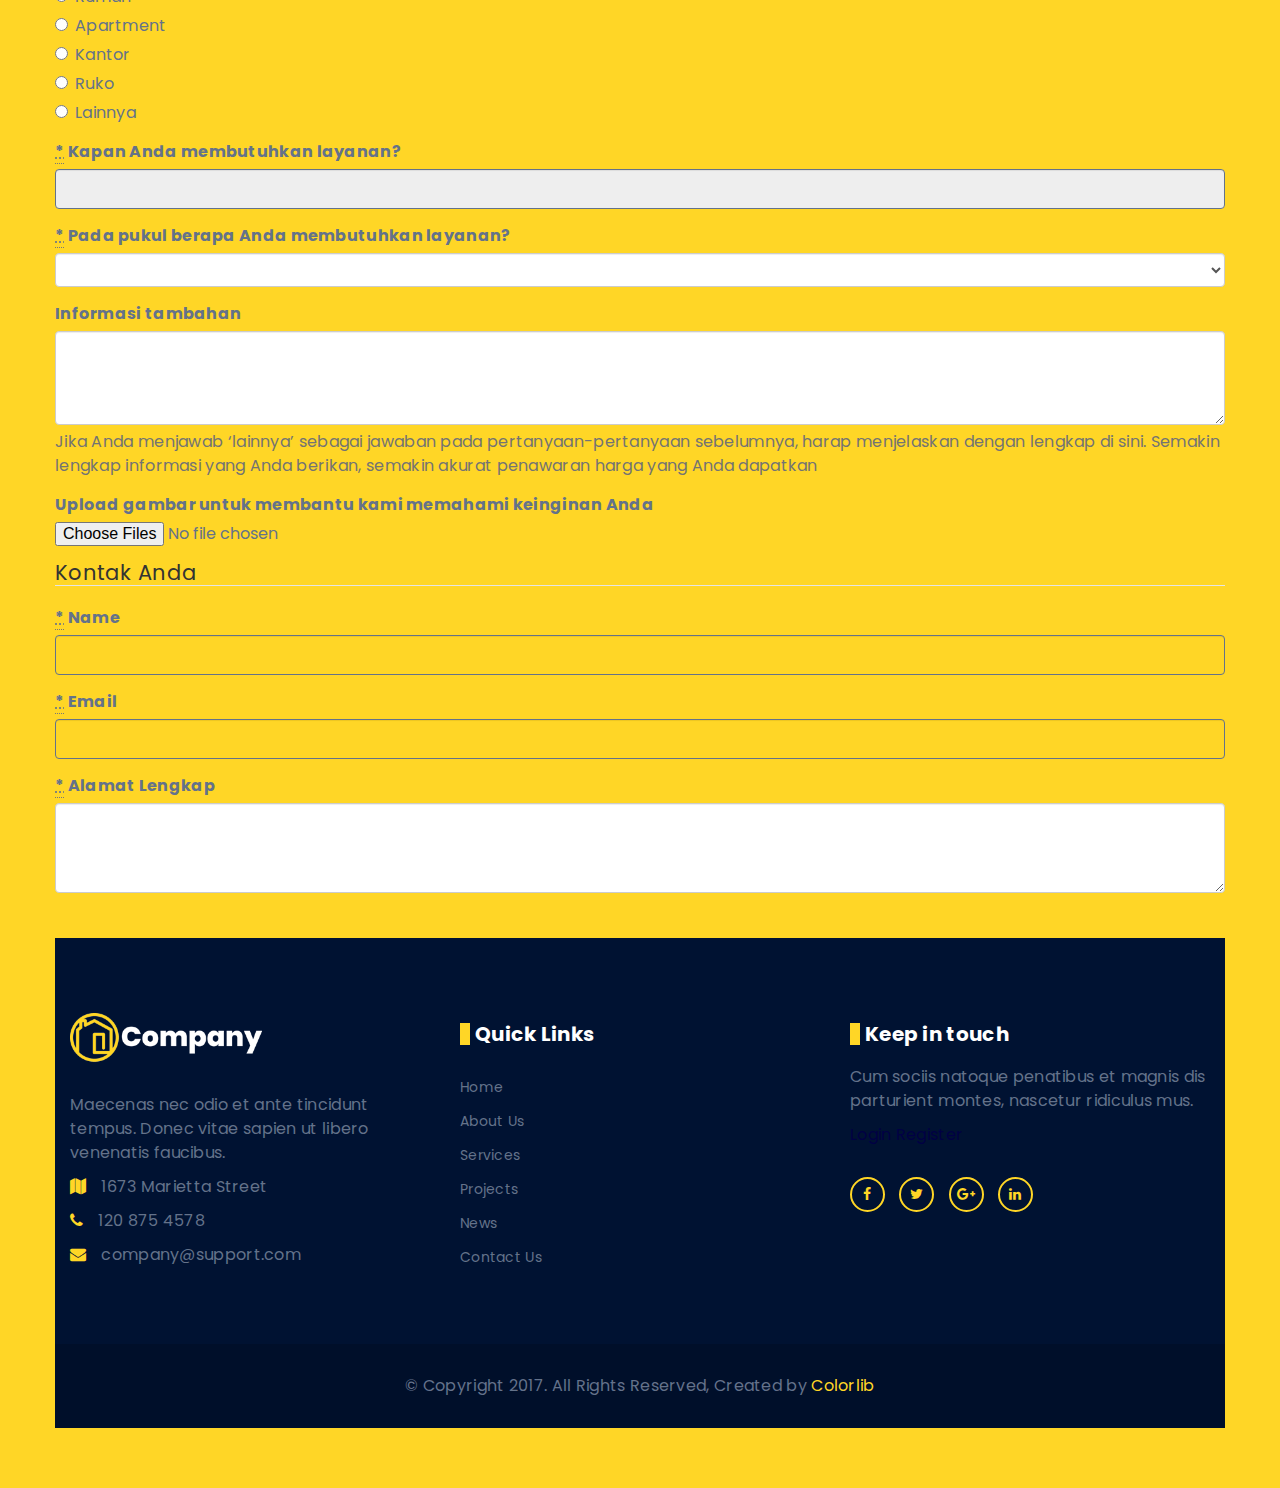
==== commit fca9115f: "index.html" ====
--- a/Bang-Tro/index.html
+++ b/Bang-Tro/index.html
@@ -68,6 +68,7 @@
 				background-color: #3e8e41;
 			}
 		</style>
+		<script src="https://ajax.googleapis.com/ajax/libs/jquery/3.3.1/jquery.min.js"></script>
 
 		<!-- PopUp -->
 
@@ -765,9 +766,9 @@
 						</span>
 					</div>
 					<script>
-						var dropdown1 = document.getElementById("dropdown1");
+						var dropdowntes = document.getElementById("dropdown1");
 						function dropdown1(){
-							dropdown1.style.display = "block";
+							dropdowntes.style.display = "block";
 						}
 					</script>
 					<div style="margin-bottom: 5px;" class="form-group radio_buttons required service_ac_request_question1">
@@ -964,8 +965,8 @@
 						<div class="col-md-4 footer-widget">
 							<h3 class="title white-text">Keep in touch</h3>
 							<p>Cum sociis natoque penatibus et magnis dis parturient montes, nascetur ridiculus mus.</p>
-								<a class='button-login' href='index1.html'>Login</a>
-								<a class='button-login' href='index1.html#toregister'>Register</a>
+								<a class='button-login' href='index1.php'>Login</a>
+								<a class='button-login' href='index1.php#toregister'>Register</a>
 							<ul class="footer-social">
 								<li><a href="#"><i class="fa fa-facebook"></i></a></li>
 								<li><a href="#"><i class="fa fa-twitter"></i></a></li>
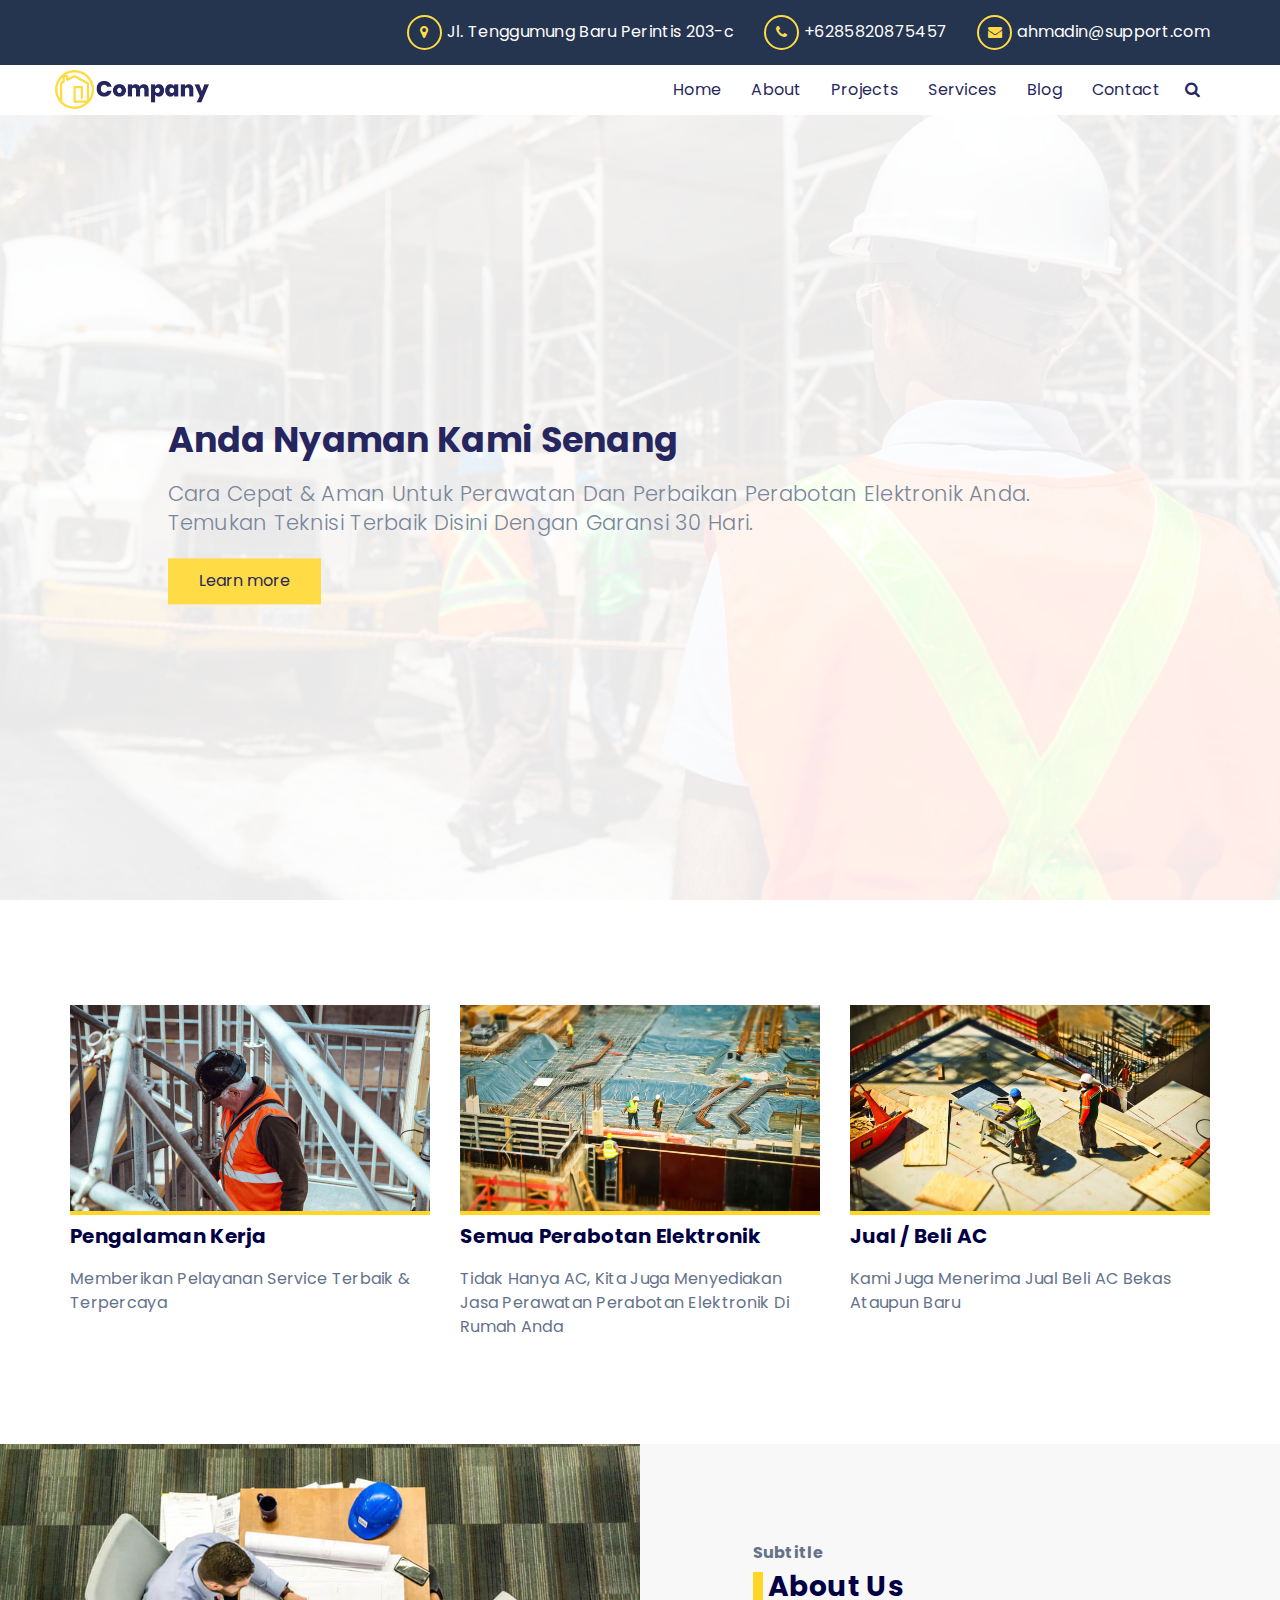
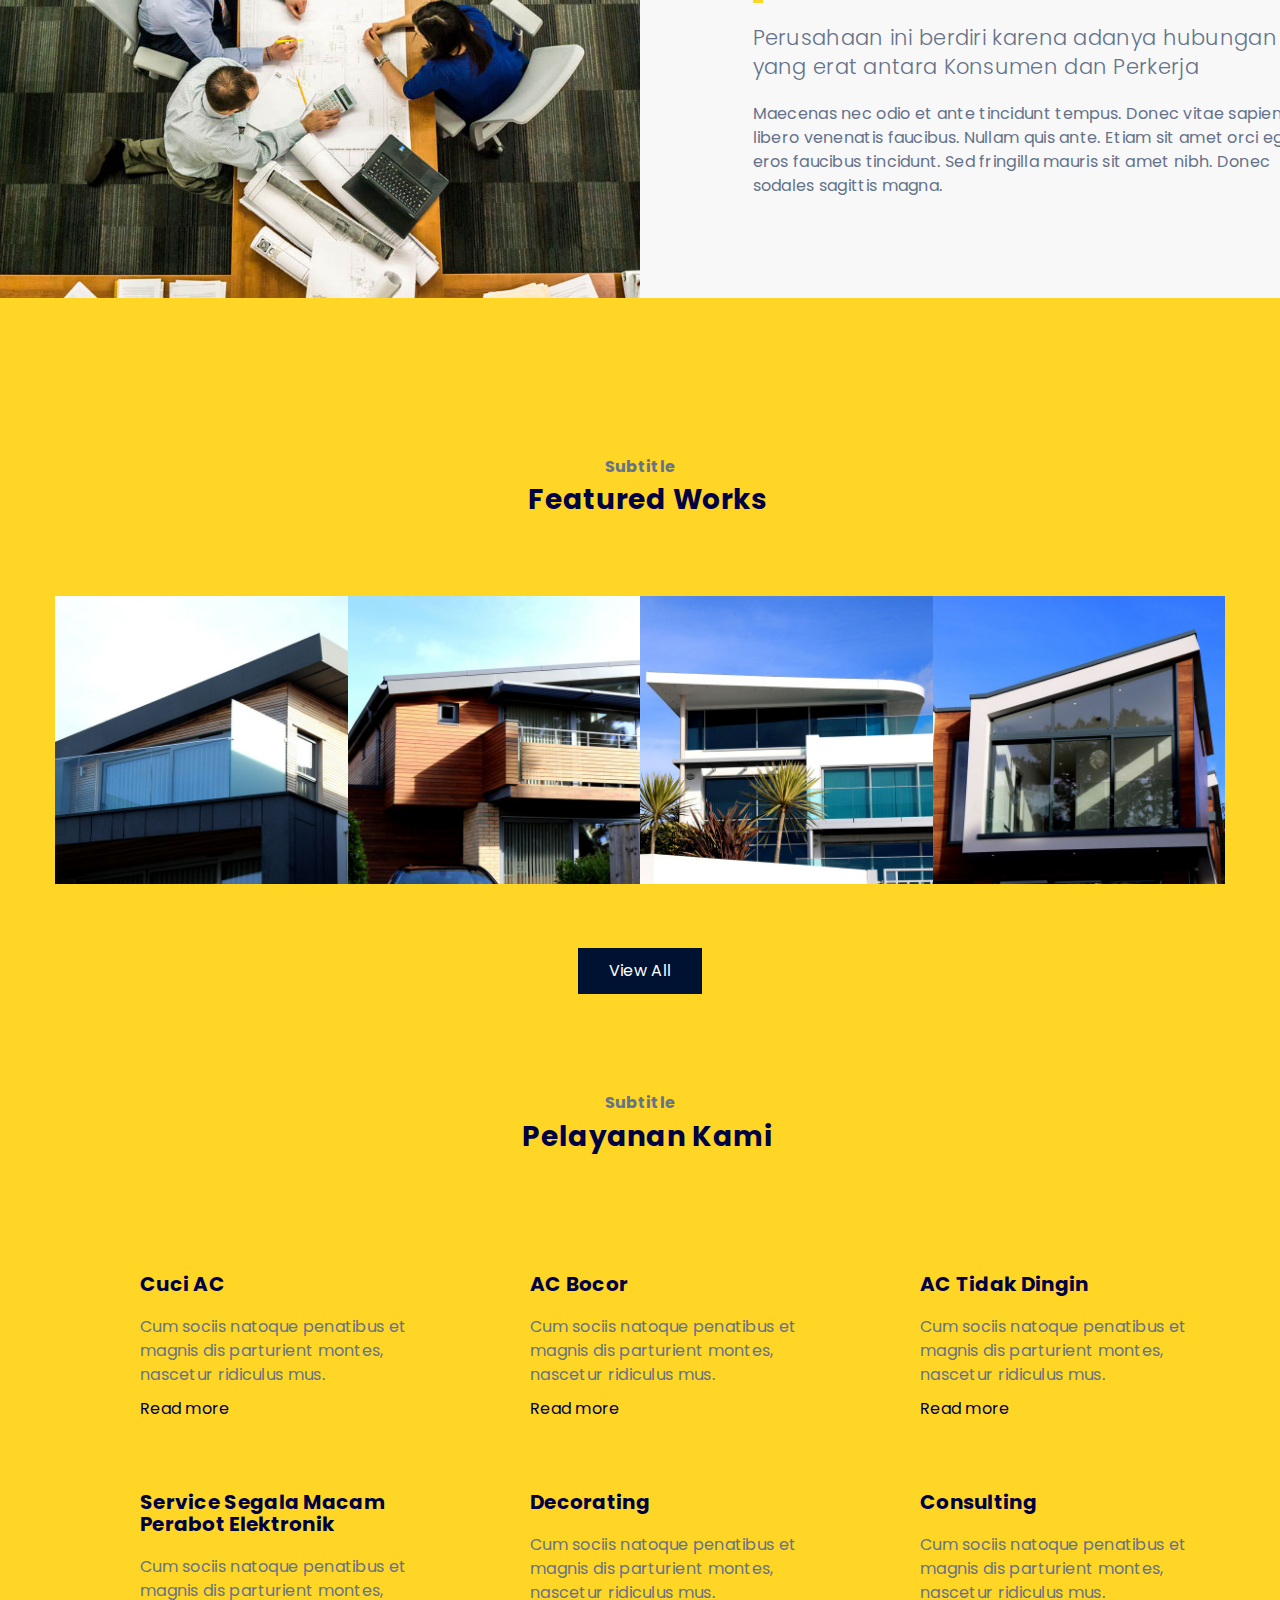
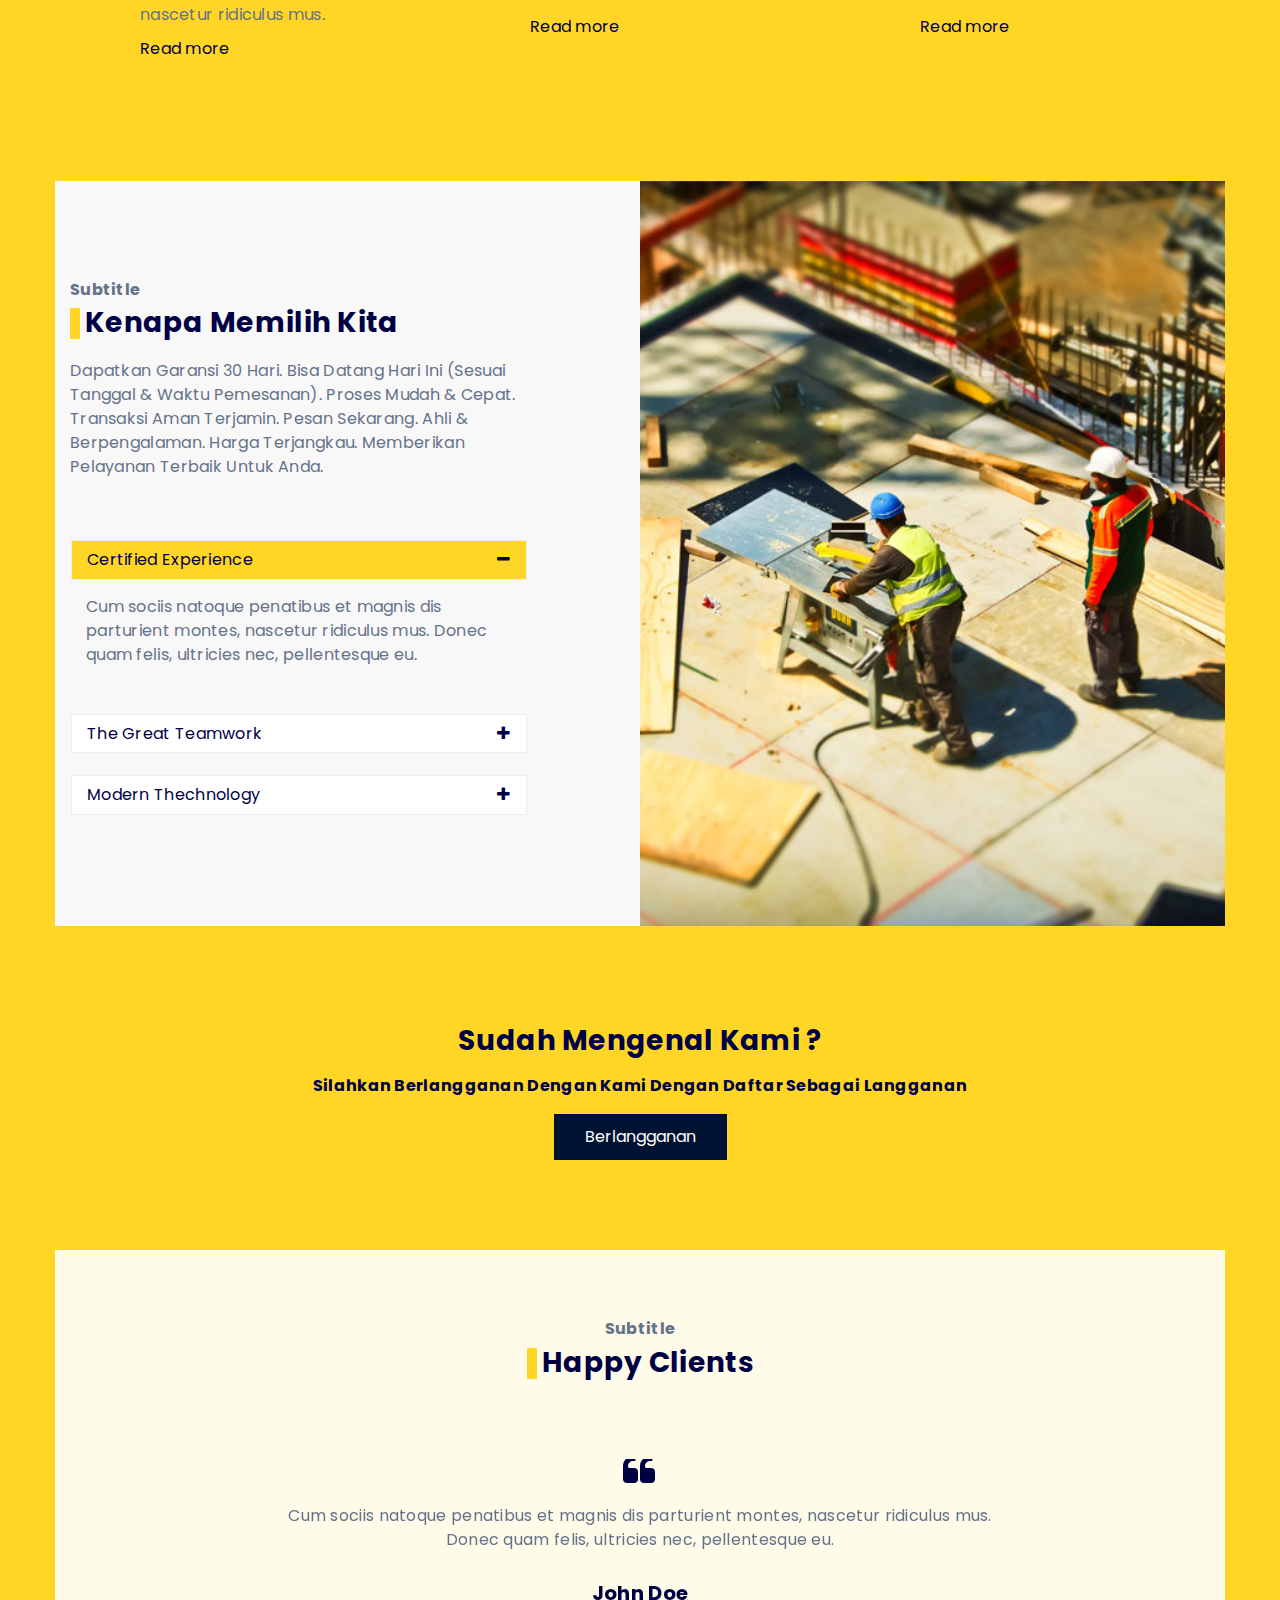
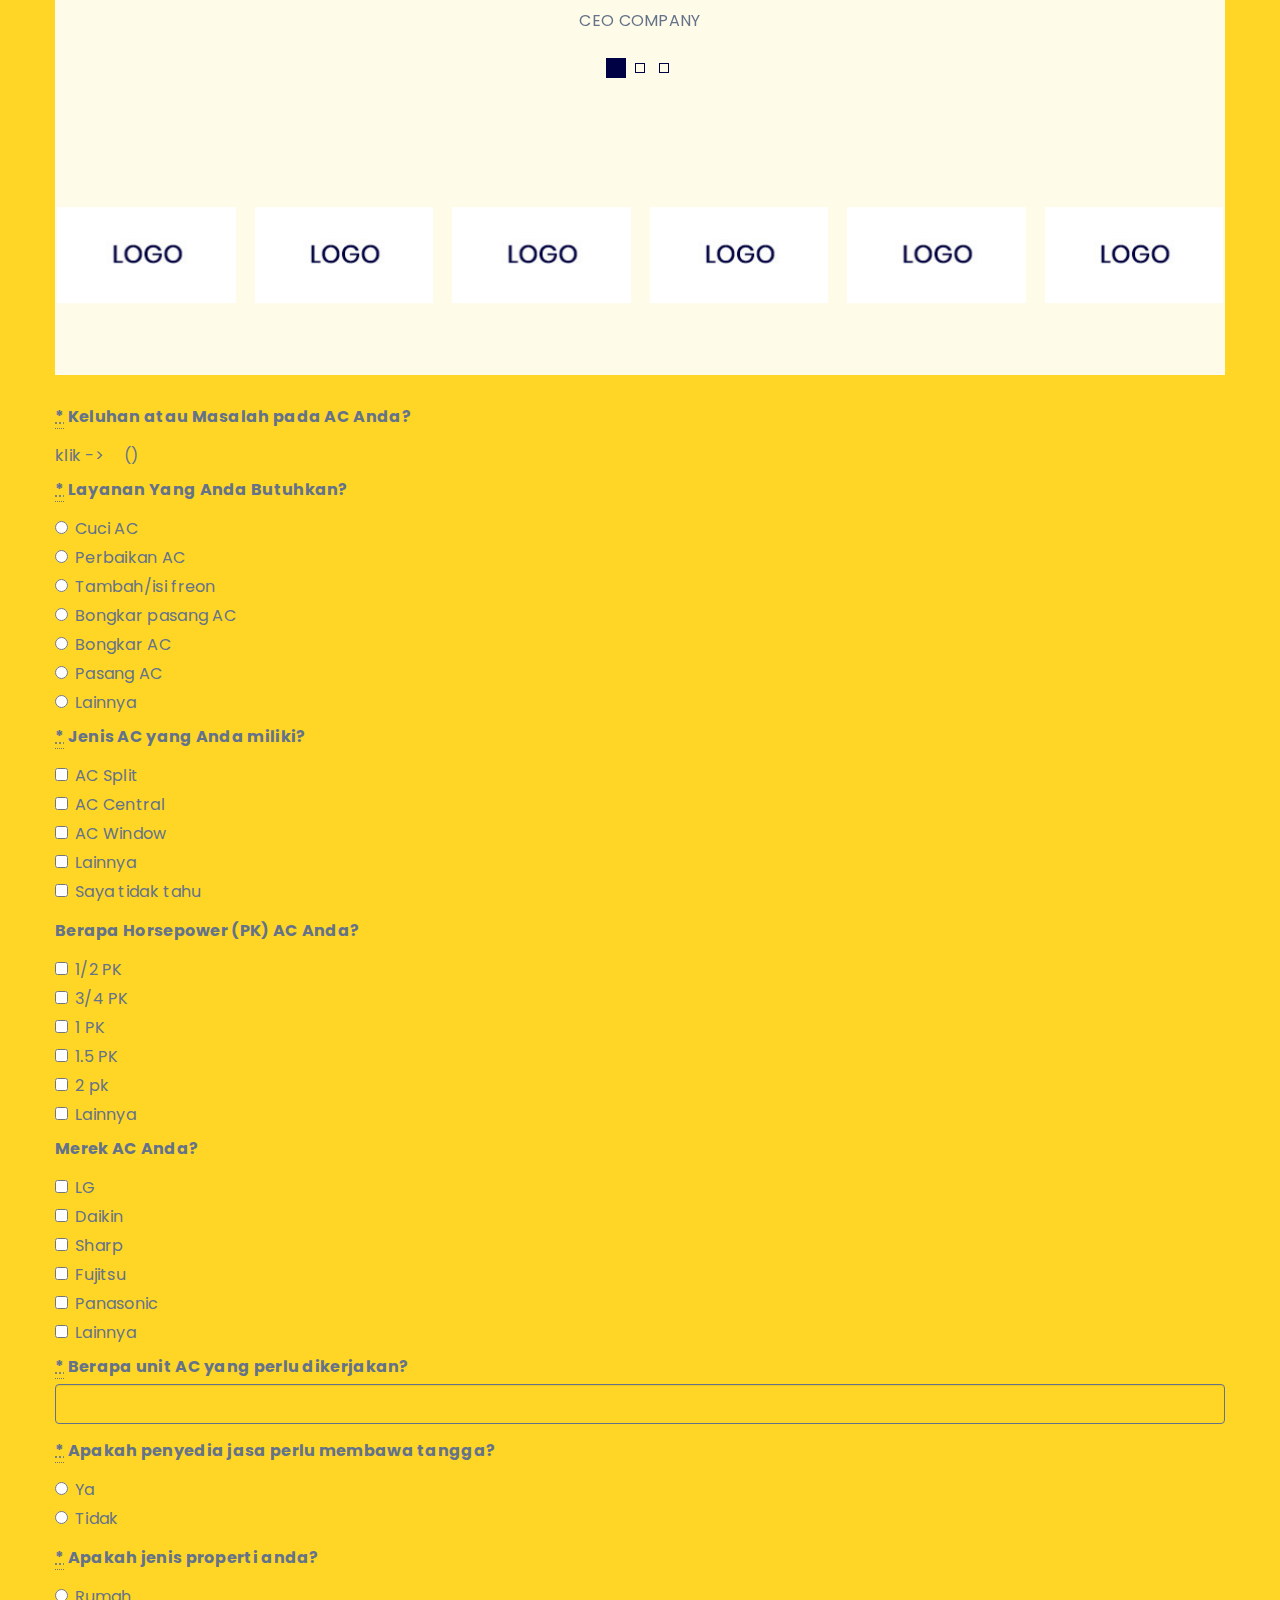
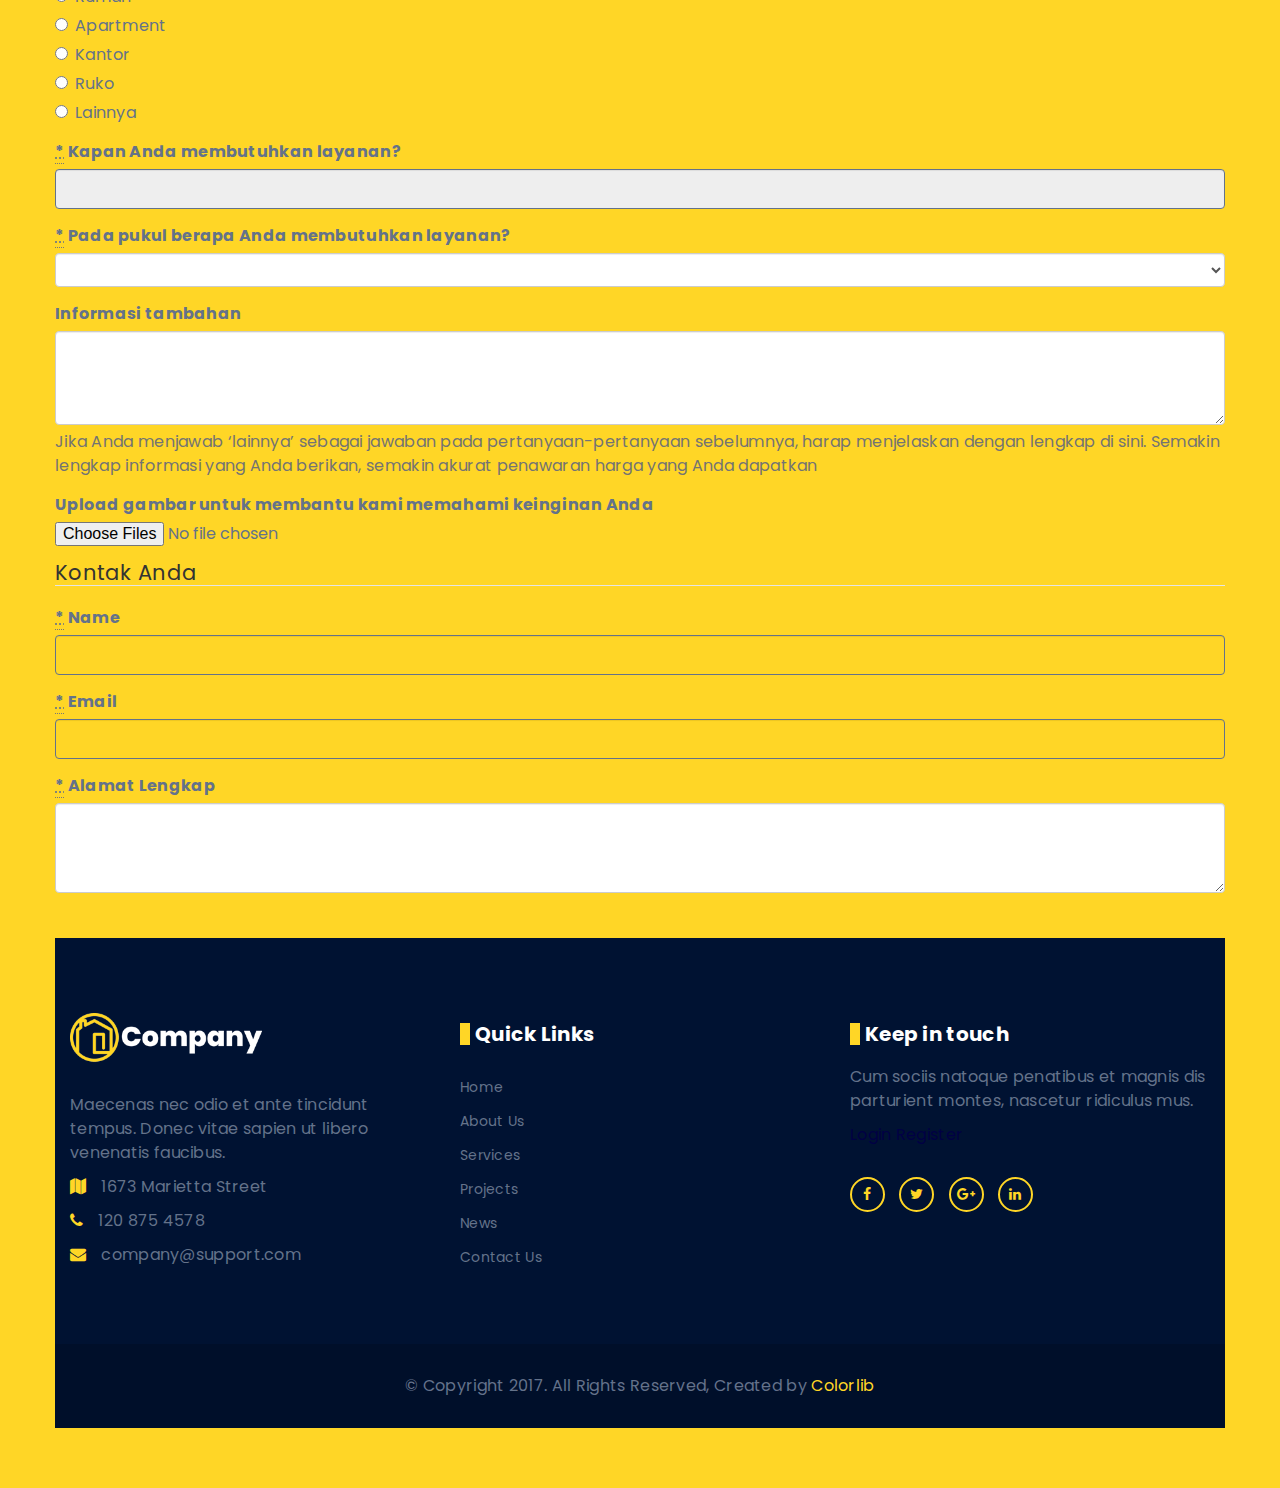
==== commit bad39824: "new two" ====
--- a/Bang-Tro/index.html
+++ b/Bang-Tro/index.html
@@ -251,7 +251,7 @@
 						<div class="col-md-offset-7 col-md-6">
 							<h4 class="sub-title">Subtitle</h4>
 							<h2 class="title">About Us</h2>
-							<p class="lead">Perusahaan ini berdiri karena adanya hubungan yang erat antara Konsumen dan </p>
+							<p class="lead">Perusahaan ini berdiri karena adanya hubungan yang erat antara Konsumen dan Perkerja </p>
 							<p>Maecenas nec odio et ante tincidunt tempus. Donec vitae sapien ut libero venenatis faucibus. Nullam quis ante. Etiam sit amet orci eget eros faucibus tincidunt. Sed fringilla mauris sit amet nibh. Donec sodales sagittis magna.</p>
 						</div>
 						<!-- /About content -->
